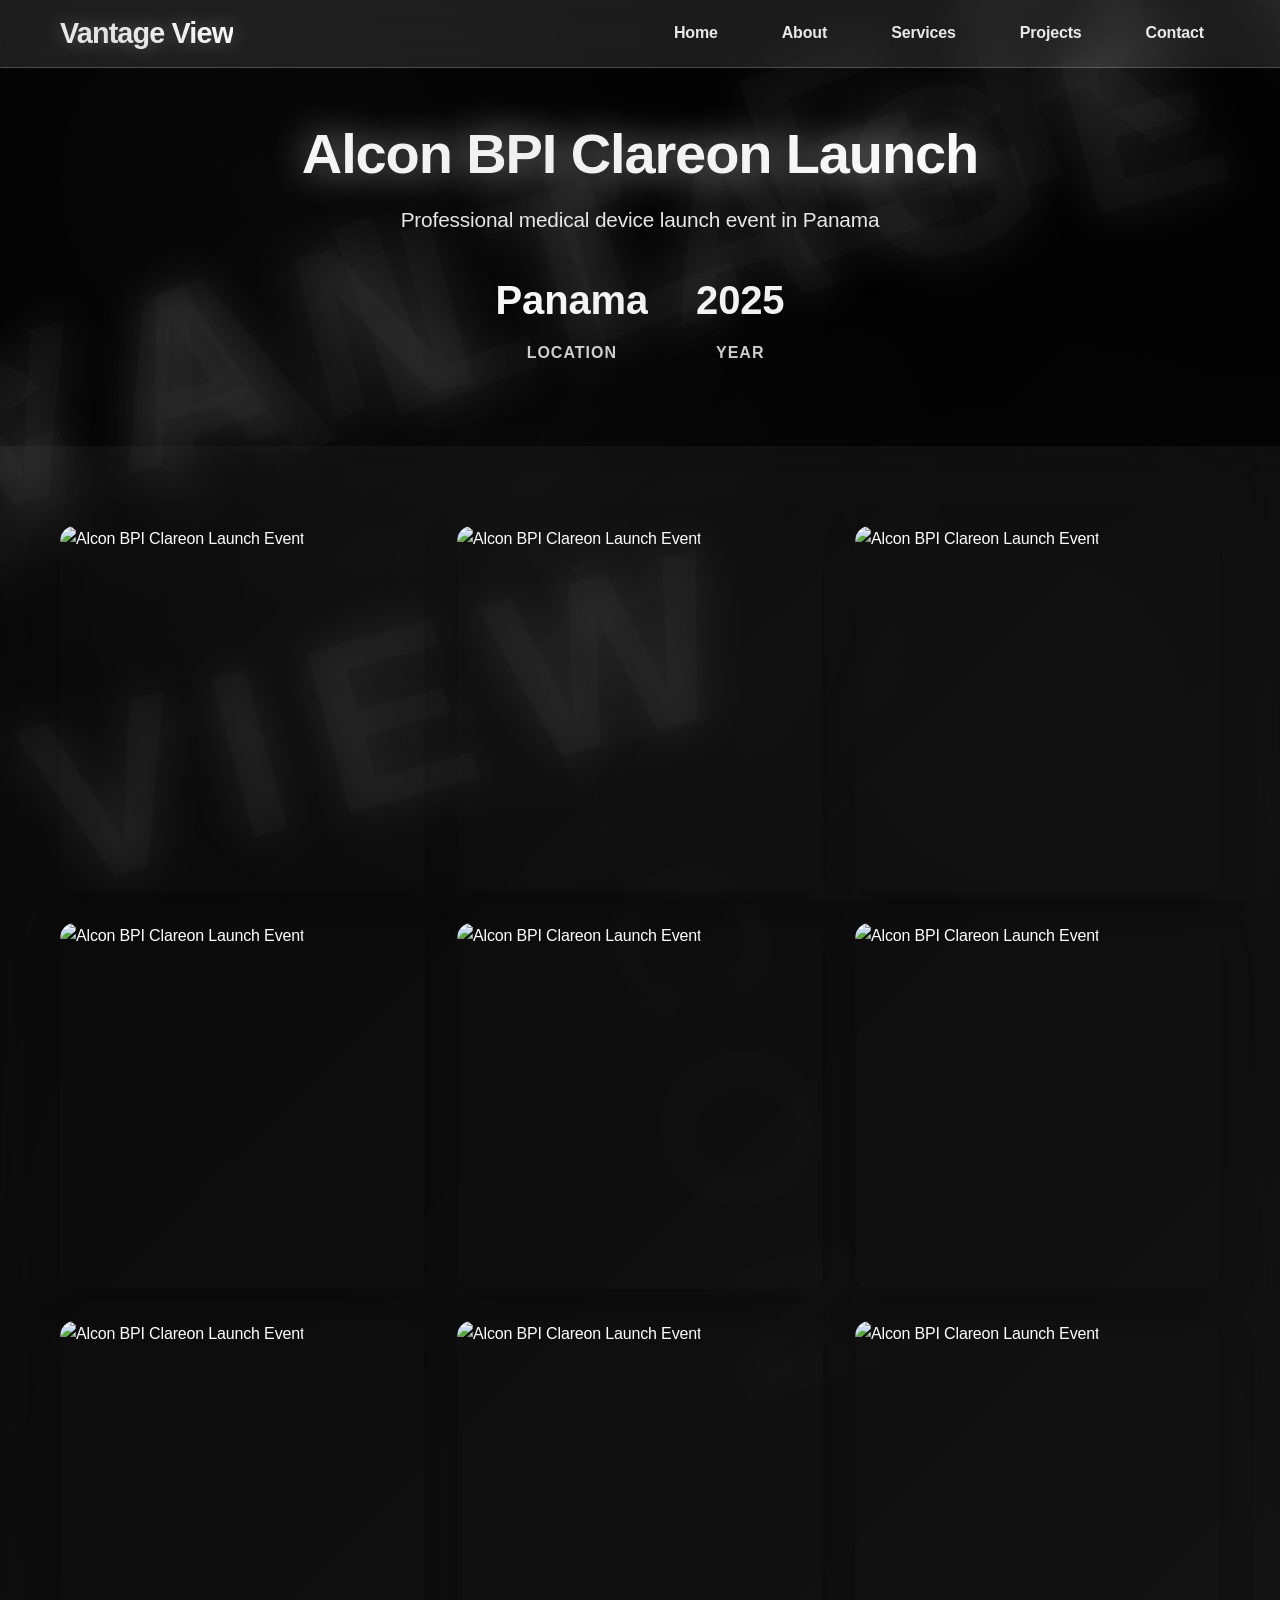
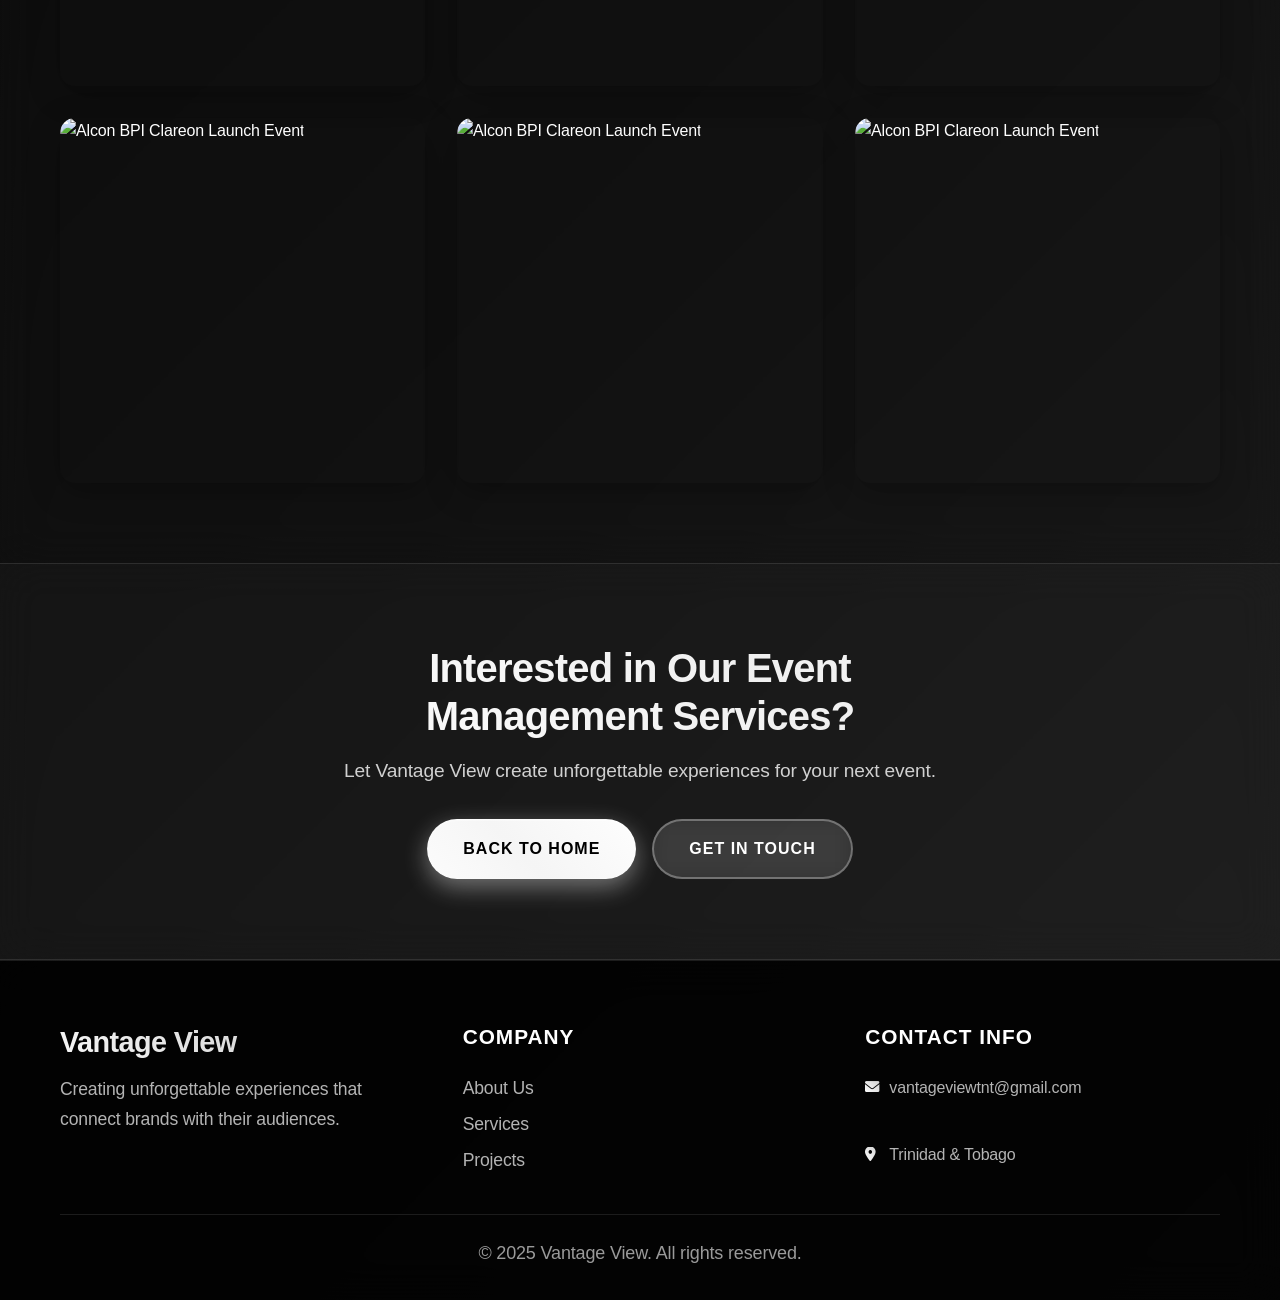
==== alcon-gallery.html @ fa79d5c4 "Add multi-project system with Exhibition Booths gallery and unified Projects section" ====
<!DOCTYPE html>
<html lang="en">
<head>
    <meta charset="UTF-8">
    <meta name="viewport" content="width=device-width, initial-scale=1.0">
    <title>Alcon BPI Clareon Launch Gallery - Vantage View</title>
    
    <!-- SEO Meta Tags -->
    <meta name="description" content="Professional gallery showcasing the Alcon BPI Clareon Launch event in Panama. Event management and marketing excellence by Vantage View.">
    <meta name="keywords" content="Alcon, BPI Clareon, medical device launch, Panama, event management, Vantage View">
    <meta name="author" content="Vantage View">
    
    <!-- Open Graph Meta Tags -->
    <meta property="og:title" content="Alcon BPI Clareon Launch Gallery - Vantage View">
    <meta property="og:description" content="Professional gallery showcasing the Alcon BPI Clareon Launch event in Panama.">
    <meta property="og:image" content="https://globalvantageview.com/ALCON Images/BPI_Clareon_Launch/20250703_182854096.jpg">
    <meta property="og:url" content="https://globalvantageview.com/gallery.html">
    <meta property="og:type" content="website">
    
    <!-- Twitter Card Meta Tags -->
    <meta name="twitter:card" content="summary_large_image">
    <meta name="twitter:title" content="Alcon BPI Clareon Launch Gallery - Vantage View">
    <meta name="twitter:description" content="Professional gallery showcasing the Alcon BPI Clareon Launch event in Panama.">
    <meta name="twitter:image" content="https://globalvantageview.com/ALCON Images/BPI_Clareon_Launch/20250703_182854096.jpg">
    
    <!-- Favicon -->
    <link rel="icon" type="image/jpeg" href="Vantage_View_Logo.jpeg">
    <link rel="apple-touch-icon" href="Vantage_View_Logo.jpeg">
    
    <!-- Stylesheets -->
    <link rel="stylesheet" href="styles.css">
    <link rel="stylesheet" href="https://cdnjs.cloudflare.com/ajax/libs/font-awesome/6.0.0/css/all.min.css">
    
    <!-- Web App Manifest -->
    <link rel="manifest" href="manifest.json">
    
    <!-- Google Analytics -->
    <script async src="https://www.googletagmanager.com/gtag/js?id=G-CWXK8930J5"></script>
    <script>
        window.dataLayer = window.dataLayer || [];
        function gtag(){dataLayer.push(arguments);}
        gtag('js', new Date());
        gtag('config', 'G-CWXK8930J5', {
            page_title: 'Alcon BPI Clareon Launch Gallery - Vantage View',
            page_location: window.location.href,
            send_page_view: true
        });
    </script>
    
    <!-- Calendly Widget -->
    <link href="https://assets.calendly.com/assets/external/widget.css" rel="stylesheet">
    <script src="https://assets.calendly.com/assets/external/widget.js" type="text/javascript" async></script>
    
    <!-- Theme Color -->
    <meta name="theme-color" content="#000000">
</head>
<body>
    <!-- Navigation -->
    <nav class="navbar">
        <div class="nav-container">
            <div class="nav-logo">
                <h2>Vantage View</h2>
            </div>
            <ul class="nav-menu">
                <li><a href="index.html" class="nav-link">Home</a></li>
                <li><a href="index.html#about" class="nav-link">About</a></li>
                <li><a href="index.html#services" class="nav-link">Services</a></li>
                <li><a href="index.html#projects" class="nav-link">Projects</a></li>
                <li><a href="index.html#contact" class="nav-link">Contact</a></li>
            </ul>
            <div class="hamburger">
                <span class="bar"></span>
                <span class="bar"></span>
                <span class="bar"></span>
            </div>
        </div>
    </nav>

    <!-- Gallery Hero -->
    <section class="gallery-hero">
        <div class="container">
            <div class="gallery-hero-content">
                <h1>Alcon BPI Clareon Launch</h1>
                <p>Professional medical device launch event in Panama</p>
                <div class="gallery-stats">
                    <div class="stat-item">
                        <span class="stat-number">Panama</span>
                        <span class="stat-label">Location</span>
                    </div>
                    <div class="stat-item">
                        <span class="stat-number">2025</span>
                        <span class="stat-label">Year</span>
                    </div>
                </div>
            </div>
        </div>
    </section>

    <!-- Full Gallery -->
    <section class="full-gallery">
        <div class="container">
            <div class="gallery-grid">
                <!-- 12 carefully selected images from the Alcon BPI Clareon Launch -->
                <div class="gallery-item" onclick="openModal('ALCON Images/album-d445997216-downloads-pt1/IMGL3171-optimized.jpg')">
                    <img src="ALCON Images/album-d445997216-downloads-pt1/IMGL3171-optimized.jpg" alt="Alcon BPI Clareon Launch Event" loading="lazy">
                    <div class="gallery-overlay">
                        <i class="fas fa-expand"></i>
                    </div>
                </div>
                <div class="gallery-item" onclick="openModal('ALCON Images/album-d445997216-downloads-pt1/IMGL3172-optimized.jpg')">
                    <img src="ALCON Images/album-d445997216-downloads-pt1/IMGL3172-optimized.jpg" alt="Alcon BPI Clareon Launch Event" loading="lazy">
                    <div class="gallery-overlay">
                        <i class="fas fa-expand"></i>
                    </div>
                </div>
                <div class="gallery-item" onclick="openModal('ALCON Images/album-d445997216-downloads-pt1/IMGL3173-optimized.jpg')">
                    <img src="ALCON Images/album-d445997216-downloads-pt1/IMGL3173-optimized.jpg" alt="Alcon BPI Clareon Launch Event" loading="lazy">
                    <div class="gallery-overlay">
                        <i class="fas fa-expand"></i>
                    </div>
                </div>
                <div class="gallery-item" onclick="openModal('ALCON Images/album-d445997216-downloads-pt1/IMGL3174-optimized.jpg')">
                    <img src="ALCON Images/album-d445997216-downloads-pt1/IMGL3174-optimized.jpg" alt="Alcon BPI Clareon Launch Event" loading="lazy">
                    <div class="gallery-overlay">
                        <i class="fas fa-expand"></i>
                    </div>
                </div>
                <div class="gallery-item" onclick="openModal('ALCON Images/album-d445997216-downloads-pt1/IMGL3175-optimized.jpg')">
                    <img src="ALCON Images/album-d445997216-downloads-pt1/IMGL3175-optimized.jpg" alt="Alcon BPI Clareon Launch Event" loading="lazy">
                    <div class="gallery-overlay">
                        <i class="fas fa-expand"></i>
                    </div>
                </div>
                <div class="gallery-item" onclick="openModal('ALCON Images/album-d445997216-downloads-pt1/IMGL3176-optimized.jpg')">
                    <img src="ALCON Images/album-d445997216-downloads-pt1/IMGL3176-optimized.jpg" alt="Alcon BPI Clareon Launch Event" loading="lazy">
                    <div class="gallery-overlay">
                        <i class="fas fa-expand"></i>
                    </div>
                </div>
                <div class="gallery-item" onclick="openModal('ALCON Images/album-d445997216-downloads-pt1/IMGL3177-optimized.jpg')">
                    <img src="ALCON Images/album-d445997216-downloads-pt1/IMGL3177-optimized.jpg" alt="Alcon BPI Clareon Launch Event" loading="lazy">
                    <div class="gallery-overlay">
                        <i class="fas fa-expand"></i>
                    </div>
                </div>
                <div class="gallery-item" onclick="openModal('ALCON Images/album-d445997216-downloads-pt1/IMGL3178-optimized.jpg')">
                    <img src="ALCON Images/album-d445997216-downloads-pt1/IMGL3178-optimized.jpg" alt="Alcon BPI Clareon Launch Event" loading="lazy">
                    <div class="gallery-overlay">
                        <i class="fas fa-expand"></i>
                    </div>
                </div>
                <div class="gallery-item" onclick="openModal('ALCON Images/album-d445997216-downloads-pt1/IMGL3179-optimized.jpg')">
                    <img src="ALCON Images/album-d445997216-downloads-pt1/IMGL3179-optimized.jpg" alt="Alcon BPI Clareon Launch Event" loading="lazy">
                    <div class="gallery-overlay">
                        <i class="fas fa-expand"></i>
                    </div>
                </div>
                <div class="gallery-item" onclick="openModal('ALCON Images/album-d445997216-downloads-pt1/IMGL3182-optimized.jpg')">
                    <img src="ALCON Images/album-d445997216-downloads-pt1/IMGL3182-optimized.jpg" alt="Alcon BPI Clareon Launch Event" loading="lazy">
                    <div class="gallery-overlay">
                        <i class="fas fa-expand"></i>
                    </div>
                </div>
                <div class="gallery-item" onclick="openModal('ALCON Images/album-d445997216-downloads-pt1/IMGL3183-optimized.jpg')">
                    <img src="ALCON Images/album-d445997216-downloads-pt1/IMGL3183-optimized.jpg" alt="Alcon BPI Clareon Launch Event" loading="lazy">
                    <div class="gallery-overlay">
                        <i class="fas fa-expand"></i>
                    </div>
                </div>
                <div class="gallery-item" onclick="openModal('ALCON Images/album-d445997216-downloads-pt1/IMGL3184-optimized.jpg')">
                    <img src="ALCON Images/album-d445997216-downloads-pt1/IMGL3184-optimized.jpg" alt="Alcon BPI Clareon Launch Event" loading="lazy">
                    <div class="gallery-overlay">
                        <i class="fas fa-expand"></i>
                    </div>
                </div>
            </div>
        </div>
    </section>

    <!-- Back to Project -->
    <section class="gallery-cta-section">
        <div class="container">
            <div class="cta-content">
                <h3>Interested in Our Event Management Services?</h3>
                <p>Let Vantage View create unforgettable experiences for your next event.</p>
                <div class="cta-buttons">
                    <a href="index.html" class="btn btn-primary">Back to Home</a>
                    <a href="index.html#contact" class="btn btn-secondary">Get In Touch</a>
                </div>
            </div>
        </div>
    </section>

    <!-- Footer -->
    <footer class="footer">
        <div class="container">
            <div class="footer-content">
                <div class="footer-section">
                    <h3>Vantage View</h3>
                    <p>Creating unforgettable experiences that connect brands with their audiences.</p>
                </div>
                <div class="footer-section">
                    <h4>Company</h4>
                    <ul>
                        <li><a href="index.html#about">About Us</a></li>
                        <li><a href="index.html#services">Services</a></li>
                        <li><a href="index.html#projects">Projects</a></li>
                    </ul>
                </div>
                <div class="footer-section">
                    <h4>Contact Info</h4>
                    <div class="contact-info">
                        <p><i class="fas fa-envelope"></i> vantageviewtnt@gmail.com</p>
                        <p><i class="fas fa-map-marker-alt"></i> Trinidad & Tobago</p>
                    </div>
                </div>
            </div>
            <div class="footer-bottom">
                <p>&copy; 2025 Vantage View. All rights reserved.</p>
            </div>
        </div>
    </footer>

    <!-- Image Modal -->
    <div id="imageModal" class="modal">
        <span class="close" onclick="closeModal()">&times;</span>
        <img class="modal-content" id="modalImage">
        <div class="modal-nav">
            <button class="nav-btn prev" onclick="changeImage(-1)">&#10094;</button>
            <button class="nav-btn next" onclick="changeImage(1)">&#10095;</button>
        </div>
    </div>

    <!-- Scripts -->
    <script src="script.js"></script>
</body>
</html>
---- styles.css ----
/* Critical CSS - Above the fold styles */
* {
    margin: 0;
    padding: 0;
    box-sizing: border-box;
}

html {
    scroll-behavior: smooth;
    font-size: 16px;
}

body {
    font-family: 'Inter', -apple-system, BlinkMacSystemFont, 'Segoe UI', Roboto, sans-serif;
    line-height: 1.6;
    color: #ffffff;
    overflow-x: hidden;
    background: linear-gradient(135deg, #000000 0%, #0a0a0a 15%, #1a1a1a 30%, #0f0f0f 45%, #000000 60%, #0a0a0a 75%, #000000 90%, #1a1a1a 100%);
    background-size: 400% 400%;
    animation: gradientShift 25s ease infinite;
    position: relative;
    font-display: swap;
    font-weight: 400;
    letter-spacing: -0.01em;
}

/* Modern Typography System */
h1, h2, h3, h4, h5, h6 {
    font-family: 'Space Grotesk', 'Outfit', sans-serif;
    font-weight: 600;
    line-height: 1.2;
    letter-spacing: -0.02em;
    margin: 0;
}

h1 {
    font-size: clamp(2.5rem, 5vw, 4rem);
    font-weight: 700;
    font-family: 'Outfit', 'Space Grotesk', sans-serif;
}

h2 {
    font-size: clamp(2rem, 4vw, 3rem);
    font-weight: 600;
    font-family: 'Space Grotesk', 'Outfit', sans-serif;
}

h3 {
    font-size: clamp(1.5rem, 3vw, 2rem);
    font-weight: 600;
    font-family: 'Space Grotesk', 'Outfit', sans-serif;
}

h4 {
    font-size: clamp(1.25rem, 2.5vw, 1.5rem);
    font-weight: 500;
    font-family: 'Space Grotesk', 'Outfit', sans-serif;
}

p {
    font-size: clamp(1rem, 2vw, 1.125rem);
    line-height: 1.6;
    margin: 0;
    font-family: 'Inter', sans-serif;
}

body::before {
    content: '';
    position: fixed;
    top: 0;
    left: 0;
    width: 100%;
    height: 100%;
    background: 
        radial-gradient(circle at 20% 20%, rgba(255, 255, 255, 0.03) 0%, transparent 50%),
        radial-gradient(circle at 80% 80%, rgba(255, 255, 255, 0.02) 0%, transparent 50%),
        radial-gradient(circle at 40% 60%, rgba(255, 255, 255, 0.025) 0%, transparent 50%);
    pointer-events: none;
    z-index: 1;
}

body::after {
    content: 'VANTAGE VIEW';
    position: fixed;
    top: 50%;
    left: 50%;
    transform: translate(-50%, -50%) rotate(-15deg);
    font-size: 15rem;
    font-weight: 900;
    color: rgba(255, 255, 255, 0.02);
    letter-spacing: 2rem;
    z-index: 0;
    pointer-events: none;
    text-shadow: 0 0 50px rgba(255, 255, 255, 0.1);
    animation: float 20s ease-in-out infinite;
}

@keyframes gradientShift {
    0% { background-position: 0% 50%; }
    50% { background-position: 100% 50%; }
    100% { background-position: 0% 50%; }
}

.container {
    max-width: 1200px;
    margin: 0 auto;
    padding: 0 20px;
}

/* Navigation */
.navbar {
    position: fixed;
    top: 0;
    width: 100%;
    background: rgba(255, 255, 255, 0.1);
    backdrop-filter: blur(20px);
    border-bottom: 1px solid rgba(255, 255, 255, 0.2);
    z-index: 1000;
    padding: 1rem 0;
    transition: all 0.3s ease;
}

.nav-container {
    max-width: 1200px;
    margin: 0 auto;
    padding: 0 20px;
    display: flex;
    justify-content: space-between;
    align-items: center;
}

.nav-logo h2 {
    background: linear-gradient(45deg, #ffffff, #e0e0e0, #ffffff, #c0c0c0, #ffffff, #a0a0a0);
    background-size: 400% 400%;
    -webkit-background-clip: text;
    -webkit-text-fill-color: transparent;
    background-clip: text;
    font-weight: 800;
    font-size: 1.8rem;
    animation: gradientShift 4s ease infinite;
    text-shadow: 0 0 20px rgba(255, 255, 255, 0.3);
    font-family: 'Outfit', 'Space Grotesk', sans-serif;
    letter-spacing: -0.03em;
}

.nav-menu {
    display: flex;
    list-style: none;
    gap: 2rem;
}

.nav-link {
    text-decoration: none;
    color: rgba(255, 255, 255, 0.9);
    font-weight: 600;
    transition: all 0.3s ease;
    position: relative;
    padding: 0.5rem 1rem;
    border-radius: 25px;
}

.nav-link:hover {
    color: white;
    background: rgba(255, 255, 255, 0.1);
    backdrop-filter: blur(10px);
}

.nav-link::after {
    display: none;
}

.hamburger {
    display: none;
    flex-direction: column;
    cursor: pointer;
}

.bar {
    width: 25px;
    height: 3px;
    background-color: white;
    margin: 3px 0;
    transition: 0.3s;
    border-radius: 2px;
}

/* Hero Section */
.hero {
    background: transparent;
    color: white;
    padding: 120px 0 80px;
    min-height: 100vh;
    display: flex;
    align-items: center;
    position: relative;
    overflow: hidden;
}

.hero::before {
    content: 'EVENTS';
    position: absolute;
    top: 20%;
    right: 10%;
    font-size: 8rem;
    font-weight: 900;
    color: rgba(255, 255, 255, 0.015);
    letter-spacing: 1rem;
    transform: rotate(90deg);
    z-index: 0;
    pointer-events: none;
    text-shadow: 0 0 30px rgba(255, 255, 255, 0.05);
    animation: float 15s ease-in-out infinite;
}

.hero::after {
    content: 'MANAGEMENT';
    position: absolute;
    bottom: 20%;
    left: 5%;
    font-size: 6rem;
    font-weight: 900;
    color: rgba(255, 255, 255, 0.012);
    letter-spacing: 0.8rem;
    transform: rotate(-15deg);
    z-index: 0;
    pointer-events: none;
    text-shadow: 0 0 25px rgba(255, 255, 255, 0.04);
    animation: float 18s ease-in-out infinite reverse;
}

.hero-container {
    position: relative;
    z-index: 2;
    max-width: 1200px;
    margin: 0 auto;
    padding: 0 20px;
    display: grid;
    grid-template-columns: 1fr 1fr;
    gap: 4rem;
    align-items: center;
}

.hero-title {
    font-size: 4rem;
    font-weight: 900;
    margin-bottom: 1.5rem;
    line-height: 1.1;
    background: linear-gradient(45deg, #ffffff, #f0f0f0, #ffffff, #e0e0e0, #ffffff, #d0d0d0, #ffffff, #c0c0c0);
    background-size: 400% 400%;
    -webkit-background-clip: text;
    -webkit-text-fill-color: transparent;
    background-clip: text;
    animation: gradientShift 5s ease infinite;
    text-shadow: 0 0 40px rgba(255, 255, 255, 0.4);
    font-family: 'Outfit', 'Space Grotesk', sans-serif;
    letter-spacing: -0.04em;
    filter: drop-shadow(0 0 20px rgba(255, 255, 255, 0.2));
}

.hero-subtitle {
    font-size: 1.3rem;
    margin-bottom: 2rem;
    opacity: 0.95;
    line-height: 1.6;
    font-weight: 400;
    text-shadow: 0 2px 10px rgba(0, 0, 0, 0.3);
}

.hero-buttons {
    display: flex;
    gap: 1rem;
}

.btn {
    padding: 15px 35px;
    border: none;
    border-radius: 50px;
    font-weight: 700;
    text-decoration: none;
    transition: all 0.4s ease;
    cursor: pointer;
    display: inline-block;
    text-align: center;
    font-size: 1rem;
    font-family: 'Space Grotesk', 'Outfit', sans-serif;
    letter-spacing: -0.01em;
    position: relative;
    overflow: hidden;
    text-transform: uppercase;
    letter-spacing: 1px;
}

.btn-primary {
    background: linear-gradient(45deg, #ffffff, #f5f5f5, #ffffff, #e8e8e8);
    background-size: 200% 200%;
    color: #000000;
    box-shadow: 0 8px 25px rgba(255, 255, 255, 0.4), inset 0 1px 0 rgba(255, 255, 255, 0.3);
    animation: gradientShift 3s ease infinite;
    border: 1px solid rgba(255, 255, 255, 0.2);
}

.btn-primary:hover {
    transform: translateY(-3px) scale(1.05);
    box-shadow: 0 15px 35px rgba(255, 255, 255, 0.5), inset 0 1px 0 rgba(255, 255, 255, 0.4);
    background: linear-gradient(45deg, #ffffff, #f8f8f8, #ffffff, #f0f0f0);
}

.btn-secondary {
    background: rgba(255, 255, 255, 0.1);
    color: white;
    border: 2px solid rgba(255, 255, 255, 0.3);
    backdrop-filter: blur(10px);
}

.btn-secondary:hover {
    background: rgba(255, 255, 255, 0.2);
    border-color: rgba(255, 255, 255, 0.5);
    transform: translateY(-3px) scale(1.05);
}

.hero-image {
    display: flex;
    justify-content: center;
    align-items: center;
}

.hero-graphic {
    width: 350px;
    height: 350px;
    background: linear-gradient(135deg, rgba(255, 255, 255, 0.15), rgba(255, 255, 255, 0.05), rgba(255, 255, 255, 0.1));
    border-radius: 50%;
    display: flex;
    align-items: center;
    justify-content: center;
    backdrop-filter: blur(25px);
    border: 3px solid rgba(255, 255, 255, 0.3);
    box-shadow: 0 25px 50px rgba(0, 0, 0, 0.4), inset 0 1px 0 rgba(255, 255, 255, 0.2);
    animation: float 6s ease-in-out infinite;
    position: relative;
    cursor: pointer;
    transition: all 0.3s ease;
}

.hero-graphic::before {
    content: '';
    position: absolute;
    top: -2px;
    left: -2px;
    right: -2px;
    bottom: -2px;
    background: linear-gradient(45deg, rgba(255, 255, 255, 0.3), rgba(255, 255, 255, 0.1), rgba(255, 255, 255, 0.2));
    border-radius: 50%;
    z-index: -1;
    animation: gradientShift 4s ease infinite;
}

@keyframes float {
    0%, 100% { transform: translateY(0px) rotate(0deg); }
    50% { transform: translateY(-20px) rotate(5deg); }
}

.hero-graphic i {
    font-size: 7rem;
    opacity: 0.9;
    background: linear-gradient(45deg, #ffffff, #f0f0f0, #ffffff, #e0e0e0, #ffffff, #d0d0d0);
    background-size: 400% 400%;
    -webkit-background-clip: text;
    -webkit-text-fill-color: transparent;
    background-clip: text;
    animation: gradientShift 4s ease infinite;
    filter: drop-shadow(0 0 15px rgba(255, 255, 255, 0.3));
}

.hero-graphic:hover {
    transform: translateY(-10px) scale(1.05);
    box-shadow: 0 35px 70px rgba(0, 0, 0, 0.5), inset 0 1px 0 rgba(255, 255, 255, 0.3);
}

.calendar-overlay {
    position: absolute;
    bottom: 20px;
    left: 50%;
    transform: translateX(-50%);
    background: rgba(0, 0, 0, 0.8);
    backdrop-filter: blur(10px);
    padding: 8px 16px;
    border-radius: 20px;
    opacity: 0;
    transition: all 0.3s ease;
    pointer-events: none;
}

.calendar-overlay span {
    font-size: 0.9rem;
    font-weight: 600;
    color: white;
    font-family: 'Space Grotesk', 'Outfit', sans-serif;
}

.hero-graphic:hover .calendar-overlay {
    opacity: 1;
    transform: translateX(-50%) translateY(-5px);
}

/* Section Headers */
.section-header {
    text-align: center;
    margin-bottom: 4rem;
    position: relative;
}

.section-header h2 {
    font-size: 3rem;
    font-weight: 900;
    background: linear-gradient(45deg, #ffffff, #f0f0f0, #ffffff, #e0e0e0, #ffffff, #d0d0d0, #ffffff, #c0c0c0);
    background-size: 400% 400%;
    -webkit-background-clip: text;
    -webkit-text-fill-color: transparent;
    background-clip: text;
    animation: gradientShift 5s ease infinite;
    margin-bottom: 1rem;
    text-shadow: 0 0 30px rgba(255, 255, 255, 0.4);
    filter: drop-shadow(0 0 15px rgba(255, 255, 255, 0.2));
    font-family: 'Space Grotesk', 'Outfit', sans-serif;
    letter-spacing: -0.03em;
}

.section-header p {
    font-size: 1.2rem;
    color: rgba(255, 255, 255, 0.8);
    max-width: 600px;
    margin: 0 auto;
    font-weight: 400;
}

/* About Section */
.about {
    padding: 80px 0;
    background: rgba(255, 255, 255, 0.05);
    backdrop-filter: blur(20px);
    border-top: 1px solid rgba(255, 255, 255, 0.1);
    border-bottom: 1px solid rgba(255, 255, 255, 0.1);
    position: relative;
    overflow: hidden;
}

.about::before {
    content: 'ABOUT';
    position: absolute;
    top: 50%;
    right: 5%;
    font-size: 12rem;
    font-weight: 900;
    color: rgba(255, 255, 255, 0.008);
    letter-spacing: 1.5rem;
    transform: translateY(-50%) rotate(90deg);
    z-index: 0;
    pointer-events: none;
    text-shadow: 0 0 40px rgba(255, 255, 255, 0.03);
    animation: float 22s ease-in-out infinite;
}

.about-content {
    display: grid;
    grid-template-columns: 2fr 1fr;
    gap: 4rem;
    align-items: center;
}

.about-text p {
    font-size: 1.2rem;
    color: rgba(255, 255, 255, 0.9);
    margin-bottom: 1.5rem;
    line-height: 1.8;
    font-weight: 400;
}

.about-stats {
    display: flex;
    flex-direction: column;
    gap: 2rem;
}

.stat {
    text-align: center;
    padding: 2.5rem;
    background: linear-gradient(135deg, rgba(255, 255, 255, 0.12), rgba(255, 255, 255, 0.08), rgba(255, 255, 255, 0.1));
    border-radius: 20px;
    box-shadow: 0 12px 40px rgba(0, 0, 0, 0.3), inset 0 1px 0 rgba(255, 255, 255, 0.2);
    backdrop-filter: blur(25px);
    border: 2px solid rgba(255, 255, 255, 0.25);
    transition: all 0.3s ease;
    position: relative;
    overflow: hidden;
}

.stat::before {
    content: '';
    position: absolute;
    top: 0;
    left: 0;
    right: 0;
    bottom: 0;
    background: linear-gradient(45deg, rgba(255, 255, 255, 0.1), rgba(255, 255, 255, 0.05), rgba(255, 255, 255, 0.08));
    opacity: 0;
    transition: opacity 0.3s ease;
    animation: gradientShift 6s ease infinite;
}

.stat:hover::before {
    opacity: 1;
}

.stat:hover {
    transform: translateY(-5px) scale(1.02);
    box-shadow: 0 15px 40px rgba(0, 0, 0, 0.2);
}

.stat h3 {
    font-size: 3rem;
    font-weight: 900;
    background: linear-gradient(45deg, #ffffff, #f0f0f0, #ffffff, #e0e0e0, #ffffff, #d0d0d0);
    background-size: 400% 400%;
    -webkit-background-clip: text;
    -webkit-text-fill-color: transparent;
    background-clip: text;
    animation: gradientShift 4s ease infinite;
    margin-bottom: 0.5rem;
    filter: drop-shadow(0 0 10px rgba(255, 255, 255, 0.3));
    position: relative;
    z-index: 2;
}

.stat p {
    color: rgba(255, 255, 255, 0.9);
    font-weight: 600;
    font-size: 1.1rem;
    position: relative;
    z-index: 2;
}

/* Services Section */
.services {
    padding: 80px 0;
    background: rgba(255, 255, 255, 0.03);
    backdrop-filter: blur(20px);
    position: relative;
    overflow: hidden;
}

.services::before {
    content: 'SERVICES';
    position: absolute;
    top: 30%;
    left: 3%;
    font-size: 10rem;
    font-weight: 900;
    color: rgba(255, 255, 255, 0.01);
    letter-spacing: 1.2rem;
    transform: rotate(-12deg);
    z-index: 0;
    pointer-events: none;
    text-shadow: 0 0 35px rgba(255, 255, 255, 0.02);
    animation: float 25s ease-in-out infinite reverse;
}

.services-grid {
    display: grid;
    grid-template-columns: repeat(auto-fit, minmax(350px, 1fr));
    gap: 2rem;
}

.service-card {
    background: linear-gradient(135deg, rgba(255, 255, 255, 0.12), rgba(255, 255, 255, 0.08), rgba(255, 255, 255, 0.1));
    padding: 3rem;
    border-radius: 25px;
    box-shadow: 0 12px 40px rgba(0, 0, 0, 0.3), inset 0 1px 0 rgba(255, 255, 255, 0.2);
    transition: all 0.4s ease;
    border: 2px solid rgba(255, 255, 255, 0.25);
    backdrop-filter: blur(25px);
    position: relative;
    overflow: hidden;
}

.service-card::before {
    content: '';
    position: absolute;
    top: 0;
    left: 0;
    right: 0;
    bottom: 0;
    background: linear-gradient(45deg, rgba(255, 255, 255, 0.15), rgba(255, 255, 255, 0.08), rgba(255, 255, 255, 0.12));
    opacity: 0;
    transition: opacity 0.3s ease;
    animation: gradientShift 5s ease infinite;
}

.service-card:hover::before {
    opacity: 1;
}

.service-card:hover {
    transform: translateY(-10px) scale(1.02);
    box-shadow: 0 25px 50px rgba(0, 0, 0, 0.2);
    border-color: rgba(255, 255, 255, 0.3);
}

.service-icon {
    width: 80px;
    height: 80px;
    background: linear-gradient(45deg, #ffffff, #f5f5f5, #ffffff, #e8e8e8, #ffffff, #d8d8d8);
    background-size: 300% 300%;
    border-radius: 20px;
    display: flex;
    align-items: center;
    justify-content: center;
    margin-bottom: 2rem;
    animation: gradientShift 4s ease infinite;
    box-shadow: 0 8px 25px rgba(255, 255, 255, 0.4), inset 0 1px 0 rgba(255, 255, 255, 0.3);
    border: 2px solid rgba(255, 255, 255, 0.3);
}

.service-icon i {
    font-size: 2rem;
    color: #000000;
}

.service-card h3 {
    font-size: 1.5rem;
    font-weight: 700;
    color: white;
    margin-bottom: 1rem;
    position: relative;
    z-index: 2;
}

.service-card p {
    color: rgba(255, 255, 255, 0.8);
    line-height: 1.7;
    font-size: 1.1rem;
    position: relative;
    z-index: 2;
}

/* Leadership Section */
.leadership {
    padding: 80px 0;
    background: rgba(255, 255, 255, 0.05);
    backdrop-filter: blur(20px);
    border-top: 1px solid rgba(255, 255, 255, 0.1);
    border-bottom: 1px solid rgba(255, 255, 255, 0.1);
}

.leadership-content {
    max-width: 800px;
    margin: 0 auto;
}

.leader-card {
    background: rgba(255, 255, 255, 0.1);
    padding: 4rem;
    border-radius: 30px;
    box-shadow: 0 15px 40px rgba(0, 0, 0, 0.2);
    display: grid;
    grid-template-columns: 250px 1fr;
    gap: 3rem;
    align-items: center;
    backdrop-filter: blur(20px);
    border: 1px solid rgba(255, 255, 255, 0.2);
    transition: all 0.3s ease;
}

.leader-card:hover {
    transform: translateY(-5px) scale(1.01);
    box-shadow: 0 25px 60px rgba(0, 0, 0, 0.3);
}

.leader-image {
    width: 200px;
    height: 200px;
    background: linear-gradient(45deg, #ffffff, #cccccc, #ffffff);
    background-size: 300% 300%;
    border-radius: 50%;
    display: flex;
    align-items: center;
    justify-content: center;
    margin: 0 auto;
    animation: gradientShift 4s ease infinite;
    box-shadow: 0 15px 35px rgba(255, 255, 255, 0.3);
    border: 4px solid rgba(255, 255, 255, 0.3);
    overflow: hidden;
}

.founder-photo {
    width: 100%;
    height: 100%;
    object-fit: cover;
    border-radius: 50%;
}

.leader-info h3 {
    font-size: 2.2rem;
    font-weight: 900;
    background: linear-gradient(45deg, #ffffff, #cccccc, #ffffff);
    background-size: 300% 300%;
    -webkit-background-clip: text;
    -webkit-text-fill-color: transparent;
    background-clip: text;
    animation: gradientShift 3s ease infinite;
    margin-bottom: 0.5rem;
}

.leader-title {
    font-size: 1.3rem;
    color: rgba(255, 255, 255, 0.8);
    font-weight: 700;
    margin-bottom: 1.5rem;
    text-transform: uppercase;
    letter-spacing: 2px;
}

.leader-description {
    color: rgba(255, 255, 255, 0.9);
    line-height: 1.8;
    font-size: 1.1rem;
    font-weight: 400;
}

/* Projects Section */
.projects-section {
    padding: 80px 0;
    background: rgba(255, 255, 255, 0.05);
    backdrop-filter: blur(20px);
    border-top: 1px solid rgba(255, 255, 255, 0.1);
    border-bottom: 1px solid rgba(255, 255, 255, 0.1);
}

.projects-grid {
    display: grid;
    grid-template-columns: repeat(auto-fit, minmax(500px, 1fr));
    gap: 3rem;
    margin-top: 3rem;
}

.project-card {
    background: rgba(255, 255, 255, 0.05);
    border-radius: 20px;
    overflow: hidden;
    backdrop-filter: blur(20px);
    border: 1px solid rgba(255, 255, 255, 0.1);
    transition: all 0.3s ease;
}

.project-card:hover {
    transform: translateY(-10px);
    box-shadow: 0 25px 50px rgba(0, 0, 0, 0.3);
    border-color: rgba(255, 255, 255, 0.3);
}

.project-image {
    position: relative;
    overflow: hidden;
}

.project-image .gallery-preview {
    display: grid;
    grid-template-columns: repeat(3, 1fr);
    gap: 0.5rem;
}

.project-overlay {
    position: absolute;
    top: 0;
    left: 0;
    right: 0;
    bottom: 0;
    background: rgba(0, 0, 0, 0.7);
    backdrop-filter: blur(10px);
    display: flex;
    align-items: center;
    justify-content: center;
    opacity: 0;
    transition: all 0.3s ease;
}

.project-card:hover .project-overlay {
    opacity: 1;
}

.project-info {
    padding: 2rem;
}

.project-info h3 {
    font-size: 1.8rem;
    font-weight: 800;
    background: linear-gradient(45deg, #ffffff, #cccccc, #ffffff);
    background-size: 300% 300%;
    -webkit-background-clip: text;
    -webkit-text-fill-color: transparent;
    background-clip: text;
    animation: gradientShift 3s ease infinite;
    margin-bottom: 0.5rem;
}

.project-subtitle {
    color: rgba(255, 255, 255, 0.7);
    font-size: 1rem;
    font-weight: 600;
    margin-bottom: 1rem;
}

.project-description {
    color: rgba(255, 255, 255, 0.9);
    font-size: 1rem;
    line-height: 1.6;
    margin-bottom: 1.5rem;
}

.project-details {
    display: flex;
    flex-wrap: wrap;
    gap: 1rem;
}

/* Alcon Showcase Section - Keep for backward compatibility */
.alcon-showcase {
    padding: 80px 0;
    background: rgba(255, 255, 255, 0.05);
    backdrop-filter: blur(20px);
    border-top: 1px solid rgba(255, 255, 255, 0.1);
    border-bottom: 1px solid rgba(255, 255, 255, 0.1);
}

.alcon-content {
    display: grid;
    grid-template-columns: 1fr 1fr;
    gap: 4rem;
    align-items: center;
}

.alcon-description h3 {
    font-size: 2rem;
    font-weight: 900;
    background: linear-gradient(45deg, #ffffff, #cccccc, #ffffff);
    background-size: 300% 300%;
    -webkit-background-clip: text;
    -webkit-text-fill-color: transparent;
    background-clip: text;
    animation: gradientShift 3s ease infinite;
    margin-bottom: 1.5rem;
}

.alcon-description p {
    color: rgba(255, 255, 255, 0.9);
    font-size: 1.1rem;
    line-height: 1.7;
    margin-bottom: 2rem;
}

.project-details {
    display: flex;
    flex-direction: column;
    gap: 1rem;
}

.detail-item {
    display: flex;
    align-items: center;
    gap: 1rem;
    padding: 1rem;
    background: rgba(255, 255, 255, 0.1);
    border-radius: 15px;
    backdrop-filter: blur(10px);
    border: 1px solid rgba(255, 255, 255, 0.2);
}

.detail-item i {
    font-size: 1.2rem;
    background: linear-gradient(45deg, #ffffff, #cccccc);
    background-size: 300% 300%;
    -webkit-background-clip: text;
    -webkit-text-fill-color: transparent;
    background-clip: text;
    animation: gradientShift 3s ease infinite;
    width: 30px;
    text-align: center;
}

.detail-item span {
    color: rgba(255, 255, 255, 0.8);
    font-weight: 600;
}

.gallery-preview {
    display: grid;
    grid-template-columns: repeat(3, 1fr);
    gap: 1rem;
    margin-bottom: 2rem;
}

.gallery-cta {
    text-align: center;
}

.gallery-btn {
    display: inline-flex;
    align-items: center;
    gap: 0.5rem;
    margin-bottom: 1rem;
}

.gallery-btn i {
    font-size: 1.2rem;
}

.gallery-count {
    color: rgba(255, 255, 255, 0.7);
    font-size: 1rem;
    font-weight: 500;
    margin: 0;
}

.gallery-item {
    position: relative;
    border-radius: 15px;
    overflow: hidden;
    box-shadow: 0 8px 32px rgba(0, 0, 0, 0.3);
    transition: all 0.3s ease;
    cursor: pointer;
    aspect-ratio: 1;
}

.gallery-item:hover {
    transform: translateY(-5px) scale(1.02);
    box-shadow: 0 15px 40px rgba(0, 0, 0, 0.4);
}

.gallery-item img {
    width: 100%;
    height: 100%;
    object-fit: cover;
    object-position: center;
    transition: transform 0.3s ease;
    border-radius: 15px;
    will-change: transform;
    image-rendering: -webkit-optimize-contrast;
    image-rendering: crisp-edges;
}

.gallery-item:hover img {
    transform: scale(1.1);
}

.gallery-overlay {
    position: absolute;
    top: 0;
    left: 0;
    right: 0;
    bottom: 0;
    background: rgba(0, 0, 0, 0.7);
    display: flex;
    align-items: center;
    justify-content: center;
    opacity: 0;
    transition: opacity 0.3s ease;
}

.gallery-item:hover .gallery-overlay {
    opacity: 1;
}

.gallery-overlay i {
    font-size: 2rem;
    color: white;
    background: linear-gradient(45deg, #ffffff, #f0f0f0);
    background-size: 200% 200%;
    -webkit-background-clip: text;
    -webkit-text-fill-color: transparent;
    background-clip: text;
    animation: gradientShift 2s ease infinite;
}

/* Clients Section */
.clients {
    padding: 80px 0;
    background: rgba(255, 255, 255, 0.03);
    backdrop-filter: blur(20px);
}

.clients-grid {
    display: grid;
    grid-template-columns: repeat(auto-fit, minmax(250px, 1fr));
    gap: 1.5rem;
}

.client-item {
    background: rgba(255, 255, 255, 0.1);
    padding: 2.5rem;
    border-radius: 20px;
    text-align: center;
    box-shadow: 0 8px 32px rgba(0, 0, 0, 0.1);
    border: 1px solid rgba(255, 255, 255, 0.2);
    transition: all 0.4s ease;
    backdrop-filter: blur(20px);
    position: relative;
    overflow: hidden;
}

.client-item::before {
    content: '';
    position: absolute;
    top: 0;
    left: 0;
    right: 0;
    bottom: 0;
    background: linear-gradient(45deg, rgba(255, 255, 255, 0.1), rgba(204, 204, 204, 0.1));
    opacity: 0;
    transition: opacity 0.3s ease;
}

.client-item:hover::before {
    opacity: 1;
}

.client-item:hover {
    transform: translateY(-8px) scale(1.05);
    box-shadow: 0 20px 40px rgba(0, 0, 0, 0.2);
    border-color: rgba(255, 255, 255, 0.4);
}

.client-item h4 {
    font-size: 1.3rem;
    font-weight: 700;
    color: white;
    position: relative;
    z-index: 2;
    text-shadow: 0 2px 10px rgba(0, 0, 0, 0.3);
}

/* Contact Section */
.contact {
    padding: 80px 0;
    background: rgba(255, 255, 255, 0.05);
    backdrop-filter: blur(20px);
    border-top: 1px solid rgba(255, 255, 255, 0.1);
    border-bottom: 1px solid rgba(255, 255, 255, 0.1);
}

.contact-content {
    display: grid;
    grid-template-columns: 1fr 1fr;
    gap: 4rem;
}

.contact-info {
    display: flex;
    flex-direction: column;
    gap: 2rem;
}

.contact-item {
    display: flex;
    align-items: center;
    gap: 1.5rem;
    padding: 2rem;
    background: rgba(255, 255, 255, 0.1);
    border-radius: 20px;
    box-shadow: 0 8px 32px rgba(0, 0, 0, 0.1);
    backdrop-filter: blur(20px);
    border: 1px solid rgba(255, 255, 255, 0.2);
    transition: all 0.3s ease;
}

.contact-item:hover {
    transform: translateY(-5px) scale(1.02);
    box-shadow: 0 15px 40px rgba(0, 0, 0, 0.2);
}

.contact-item i {
    font-size: 2rem;
    background: linear-gradient(45deg, #ffffff, #cccccc, #ffffff);
    background-size: 300% 300%;
    -webkit-background-clip: text;
    -webkit-text-fill-color: transparent;
    background-clip: text;
    animation: gradientShift 3s ease infinite;
    width: 50px;
    text-align: center;
}

.contact-item h4 {
    font-size: 1.3rem;
    font-weight: 700;
    color: white;
    margin-bottom: 0.5rem;
    text-shadow: 0 2px 10px rgba(0, 0, 0, 0.3);
}

.contact-item p {
    color: rgba(255, 255, 255, 0.8);
    font-size: 1.1rem;
    font-weight: 400;
}

.contact-form {
    background: rgba(255, 255, 255, 0.1);
    padding: 3rem;
    border-radius: 25px;
    box-shadow: 0 15px 40px rgba(0, 0, 0, 0.2);
    backdrop-filter: blur(20px);
    border: 1px solid rgba(255, 255, 255, 0.2);
}

.form-group {
    margin-bottom: 1.5rem;
}

.form-group input,
.form-group select,
.form-group textarea {
    width: 100%;
    padding: 15px 20px;
    border: 2px solid rgba(255, 255, 255, 0.2);
    border-radius: 15px;
    font-size: 1rem;
    transition: all 0.3s ease;
    background: rgba(255, 255, 255, 0.1);
    color: white;
    backdrop-filter: blur(10px);
}

.form-group input::placeholder,
.form-group textarea::placeholder {
    color: rgba(255, 255, 255, 0.6);
}

.form-group input:focus,
.form-group select:focus,
.form-group textarea:focus {
    outline: none;
    border-color: rgba(255, 255, 255, 0.5);
    box-shadow: 0 0 20px rgba(255, 255, 255, 0.2);
}

.form-group textarea {
    resize: vertical;
    min-height: 120px;
}

/* Footer */
.footer {
    background: rgba(0, 0, 0, 0.8);
    color: white;
    padding: 4rem 0 2rem;
    backdrop-filter: blur(20px);
    border-top: 1px solid rgba(255, 255, 255, 0.1);
}

.footer-content {
    display: grid;
    grid-template-columns: 1fr 1fr 1fr;
    gap: 3rem;
    margin-bottom: 2rem;
}

.footer-section h3 {
    font-size: 1.8rem;
    font-weight: 900;
    background: linear-gradient(45deg, #ffffff, #cccccc, #ffffff, #999999);
    background-size: 300% 300%;
    -webkit-background-clip: text;
    -webkit-text-fill-color: transparent;
    background-clip: text;
    animation: gradientShift 3s ease infinite;
    margin-bottom: 1rem;
}

.footer-section p {
    color: rgba(255, 255, 255, 0.7);
    line-height: 1.7;
    font-size: 1.1rem;
}

.footer-section h4 {
    font-size: 1.3rem;
    font-weight: 700;
    margin-bottom: 1.5rem;
    color: white;
    text-transform: uppercase;
    letter-spacing: 1px;
}

.footer-section ul {
    list-style: none;
}

.footer-section ul li {
    margin-bottom: 0.5rem;
}

.footer-section ul li a {
    color: rgba(255, 255, 255, 0.7);
    text-decoration: none;
    transition: all 0.3s ease;
    font-size: 1.1rem;
    font-weight: 400;
}

.footer-section ul li a:hover {
    color: #ffffff;
    transform: translateX(5px);
}

.footer-section .contact-info p {
    display: flex;
    align-items: center;
    gap: 0.5rem;
    margin-bottom: 0.5rem;
    font-size: 1rem;
}

.footer-section .contact-info i {
    font-size: 0.9rem;
    background: linear-gradient(45deg, #ffffff, #cccccc);
    background-clip: text;
    -webkit-text-fill-color: transparent;
    width: 16px;
}

.footer-bottom {
    border-top: 1px solid rgba(255, 255, 255, 0.1);
    padding-top: 1.5rem;
    text-align: center;
    color: rgba(255, 255, 255, 0.6);
    font-size: 1.1rem;
}

/* Responsive Design */
@media (max-width: 768px) {
    .hamburger {
        display: flex;
    }

    .nav-menu {
        position: fixed;
        left: -100%;
        top: 70px;
        flex-direction: column;
        background: rgba(0, 0, 0, 0.9);
        backdrop-filter: blur(20px);
        width: 100%;
        text-align: center;
        transition: 0.3s;
        box-shadow: 0 10px 27px rgba(0, 0, 0, 0.3);
        padding: 2rem 0;
        border-top: 1px solid rgba(255, 255, 255, 0.1);
    }

    .nav-menu.active {
        left: 0;
    }

    .nav-menu li {
        margin: 1rem 0;
    }

    .hero-container {
        grid-template-columns: 1fr;
        text-align: center;
        gap: 2rem;
    }

    .hero-title {
        font-size: 2.8rem;
    }

    .hero-buttons {
        justify-content: center;
        flex-wrap: wrap;
    }

    .about-content {
        grid-template-columns: 1fr;
        gap: 2rem;
    }

    .about-stats {
        flex-direction: row;
        justify-content: space-around;
    }

    .services-grid {
        grid-template-columns: 1fr;
    }

    .leader-card {
        grid-template-columns: 1fr;
        text-align: center;
    }

    .clients-grid {
        grid-template-columns: repeat(auto-fit, minmax(200px, 1fr));
    }

    .alcon-content {
        grid-template-columns: 1fr;
        gap: 2rem;
    }

    .gallery-grid {
        grid-template-columns: 1fr;
    }

    .contact-content {
        grid-template-columns: 1fr;
        gap: 2rem;
    }

    .footer-content {
        grid-template-columns: 1fr;
        gap: 2rem;
        text-align: center;
    }

    .section-header h2 {
        font-size: 2rem;
    }

    .hero-graphic {
        width: 250px;
        height: 250px;
    }

    .hero-graphic i {
        font-size: 5rem;
    }
}

@media (max-width: 480px) {
    .container {
        padding: 0 15px;
    }

    .hero-title {
        font-size: 2.2rem;
    }

    .hero-subtitle {
        font-size: 1rem;
    }

    .btn {
        padding: 10px 20px;
        font-size: 0.9rem;
    }

    .service-card,
    .contact-form {
        padding: 1.5rem;
    }

    .leader-card {
        padding: 2rem;
    }

    .about-stats {
        flex-direction: column;
    }
}

/* Animations */
@keyframes fadeInUp {
    from {
        opacity: 0;
        transform: translateY(30px);
    }
    to {
        opacity: 1;
        transform: translateY(0);
    }
}

.service-card,
.client-item,
.contact-item {
    animation: fadeInUp 0.6s ease-out;
}

/* Smooth scrolling for anchor links */
html {
    scroll-behavior: smooth;
}

/* Custom scrollbar */
::-webkit-scrollbar {
    width: 8px;
}

::-webkit-scrollbar-track {
    background: #f1f1f1;
}

::-webkit-scrollbar-thumb {
    background: #2563eb;
    border-radius: 4px;
}

::-webkit-scrollbar-thumb:hover {
    background: #1d4ed8;
}

/* Image Modal */
.modal {
    display: none;
    position: fixed;
    z-index: 2000;
    left: 0;
    top: 0;
    width: 100%;
    height: 100%;
    background: rgba(0, 0, 0, 0.95);
    backdrop-filter: blur(10px);
    animation: fadeIn 0.3s ease;
}

.modal-content {
    position: relative;
    margin: auto;
    padding: 0;
    width: 90%;
    max-width: 1200px;
    height: 90%;
    display: flex;
    align-items: center;
    justify-content: center;
    animation: zoomIn 0.3s ease;
}

.modal-content img {
    max-width: 100%;
    max-height: 100%;
    object-fit: contain;
    object-position: center;
    border-radius: 10px;
    box-shadow: 0 20px 60px rgba(0, 0, 0, 0.5);
}

.close {
    position: absolute;
    top: 20px;
    right: 30px;
    color: white;
    font-size: 40px;
    font-weight: bold;
    cursor: pointer;
    z-index: 2001;
    background: rgba(0, 0, 0, 0.5);
    width: 50px;
    height: 50px;
    border-radius: 50%;
    display: flex;
    align-items: center;
    justify-content: center;
    transition: all 0.3s ease;
}

.close:hover {
    background: rgba(255, 255, 255, 0.2);
    transform: scale(1.1);
}

.modal-nav {
    position: absolute;
    top: 50%;
    transform: translateY(-50%);
    width: 100%;
    display: flex;
    justify-content: space-between;
    padding: 0 20px;
    pointer-events: none;
}

.modal-btn {
    background: rgba(255, 255, 255, 0.2);
    border: none;
    color: white;
    font-size: 30px;
    padding: 15px 20px;
    cursor: pointer;
    border-radius: 50%;
    transition: all 0.3s ease;
    pointer-events: all;
    backdrop-filter: blur(10px);
}

.modal-btn:hover {
    background: rgba(255, 255, 255, 0.3);
    transform: scale(1.1);
}

.modal-btn.prev {
    margin-right: auto;
}

.modal-btn.next {
    margin-left: auto;
}

@keyframes fadeIn {
    from { opacity: 0; }
    to { opacity: 1; }
}

@keyframes zoomIn {
    from { transform: scale(0.8); opacity: 0; }
    to { transform: scale(1); opacity: 1; }
}

/* Gallery Page Styles */
.gallery-hero {
    padding: 120px 0 80px;
    background: linear-gradient(135deg, rgba(0, 0, 0, 0.8), rgba(0, 0, 0, 0.6));
    text-align: center;
    position: relative;
}

.gallery-hero::before {
    content: '';
    position: absolute;
    top: 0;
    left: 0;
    right: 0;
    bottom: 0;
    background: url('ALCON Images/BPI_Clareon_Launch/20250703_182139259.jpg') center/cover;
    opacity: 0.3;
    z-index: -1;
}

.gallery-hero::after {
    content: 'GALLERY';
    position: absolute;
    top: 50%;
    left: 50%;
    transform: translate(-50%, -50%) rotate(-20deg);
    font-size: 18rem;
    font-weight: 900;
    color: rgba(255, 255, 255, 0.015);
    letter-spacing: 2.5rem;
    z-index: 0;
    pointer-events: none;
    text-shadow: 0 0 60px rgba(255, 255, 255, 0.08);
    animation: float 30s ease-in-out infinite;
}

.gallery-hero-content h1 {
    font-size: 3.5rem;
    font-weight: 900;
    background: linear-gradient(45deg, #ffffff, #f0f0f0, #ffffff, #e0e0e0, #ffffff, #d0d0d0, #ffffff, #c0c0c0);
    background-size: 400% 400%;
    -webkit-background-clip: text;
    -webkit-text-fill-color: transparent;
    background-clip: text;
    animation: gradientShift 5s ease infinite;
    margin-bottom: 1rem;
    text-shadow: 0 0 40px rgba(255, 255, 255, 0.4);
    filter: drop-shadow(0 0 20px rgba(255, 255, 255, 0.2));
}

.gallery-hero-content p {
    font-size: 1.3rem;
    color: rgba(255, 255, 255, 0.9);
    margin-bottom: 2rem;
}

.gallery-stats {
    display: flex;
    justify-content: center;
    gap: 3rem;
    margin-top: 2rem;
}

.stat-item {
    text-align: center;
}

.stat-number {
    display: block;
    font-size: 2.5rem;
    font-weight: 900;
    background: linear-gradient(45deg, #ffffff, #f0f0f0, #ffffff);
    background-size: 300% 300%;
    -webkit-background-clip: text;
    -webkit-text-fill-color: transparent;
    background-clip: text;
    animation: gradientShift 3s ease infinite;
    margin-bottom: 0.5rem;
}

.stat-label {
    color: rgba(255, 255, 255, 0.8);
    font-size: 1rem;
    font-weight: 600;
    text-transform: uppercase;
    letter-spacing: 1px;
}

.full-gallery {
    padding: 80px 0;
    background: rgba(255, 255, 255, 0.03);
    backdrop-filter: blur(20px);
    position: relative;
    overflow: hidden;
}

.full-gallery::before {
    content: 'ALCON';
    position: absolute;
    top: 20%;
    right: 8%;
    font-size: 14rem;
    font-weight: 900;
    color: rgba(255, 255, 255, 0.006);
    letter-spacing: 2rem;
    transform: rotate(75deg);
    z-index: 0;
    pointer-events: none;
    text-shadow: 0 0 50px rgba(255, 255, 255, 0.02);
    animation: float 28s ease-in-out infinite reverse;
}

.gallery-grid {
    display: grid;
    grid-template-columns: repeat(auto-fit, minmax(300px, 1fr));
    gap: 2rem;
}

.gallery-cta-section {
    padding: 80px 0;
    background: rgba(255, 255, 255, 0.05);
    backdrop-filter: blur(20px);
    border-top: 1px solid rgba(255, 255, 255, 0.1);
    border-bottom: 1px solid rgba(255, 255, 255, 0.1);
}

.cta-content {
    text-align: center;
    max-width: 600px;
    margin: 0 auto;
}

.cta-content h3 {
    font-size: 2.5rem;
    font-weight: 900;
    background: linear-gradient(45deg, #ffffff, #f0f0f0, #ffffff, #e0e0e0);
    background-size: 300% 300%;
    -webkit-background-clip: text;
    -webkit-text-fill-color: transparent;
    background-clip: text;
    animation: gradientShift 4s ease infinite;
    margin-bottom: 1rem;
}

.cta-content p {
    font-size: 1.2rem;
    color: rgba(255, 255, 255, 0.8);
    margin-bottom: 2rem;
}

.cta-buttons {
    display: flex;
    gap: 1rem;
    justify-content: center;
    flex-wrap: wrap;
}

.cta-buttons .btn {
    display: inline-flex;
    align-items: center;
    gap: 0.5rem;
}

.cta-buttons .btn i {
    font-size: 1.1rem;
}

/* Responsive adjustments for gallery page */
@media (max-width: 768px) {
    .gallery-hero-content h1 {
        font-size: 2.5rem;
    }
    
    .gallery-stats {
        flex-direction: column;
        gap: 1.5rem;
    }
    
    .gallery-grid {
        grid-template-columns: repeat(auto-fit, minmax(250px, 1fr));
        gap: 1rem;
    }
    
    .cta-buttons {
        flex-direction: column;
        align-items: center;
    }
    
    .gallery-preview {
        grid-template-columns: repeat(2, 1fr);
    }
    
    .footer-content {
        grid-template-columns: 1fr;
        gap: 2rem;
        text-align: center;
    }
    
    .footer-section .contact-info {
        display: flex;
        flex-direction: column;
        align-items: center;
    }
}

/* Calendly Integration Styles */
.calendly-section {
    margin-top: 2rem;
    padding: 2rem;
    background: rgba(255, 255, 255, 0.05);
    border-radius: 20px;
    border: 1px solid rgba(255, 255, 255, 0.1);
    text-align: center;
    backdrop-filter: blur(20px);
}

.calendly-section h4 {
    font-size: 1.5rem;
    font-weight: 700;
    margin-bottom: 0.5rem;
    background: linear-gradient(45deg, #ffffff, #f0f0f0, #ffffff, #e0e0e0);
    background-size: 300% 300%;
    -webkit-background-clip: text;
    -webkit-text-fill-color: transparent;
    background-clip: text;
    animation: gradientShift 4s ease infinite;
    font-family: 'Space Grotesk', 'Outfit', sans-serif;
}

.calendly-section p {
    color: rgba(255, 255, 255, 0.8);
    margin-bottom: 1.5rem;
    font-size: 1.1rem;
}

.calendly-section .btn {
    display: inline-flex;
    align-items: center;
    gap: 0.5rem;
    padding: 15px 30px;
    font-size: 1.1rem;
    font-weight: 600;
}

.calendly-section .btn i {
    font-size: 1.2rem;
}

/* Calendly Widget Customization */
.calendly-inline-widget {
    border-radius: 20px !important;
    overflow: hidden !important;
    margin: 1rem 0;
    box-shadow: 0 15px 35px rgba(0, 0, 0, 0.3);
    border: 1px solid rgba(255, 255, 255, 0.1);
}

.calendly-alternative {
    margin-top: 1rem;
    text-align: center;
}

.calendly-alternative p {
    color: rgba(255, 255, 255, 0.8);
    margin-bottom: 1rem;
}

.calendly-alternative .btn {
    display: inline-flex;
    align-items: center;
    gap: 0.5rem;
    padding: 10px 20px;
    font-size: 0.9rem;
}

/* Booking Alternative Styles */
.booking-alternative {
    margin-top: 1.5rem;
    padding: 1.5rem;
    background: rgba(255, 255, 255, 0.05);
    border-radius: 15px;
    border: 1px solid rgba(255, 255, 255, 0.1);
    text-align: center;
    backdrop-filter: blur(20px);
}

.booking-alternative p {
    color: rgba(255, 255, 255, 0.8);
    margin-bottom: 1rem;
    font-size: 1rem;
}

.booking-alternative .btn {
    display: inline-flex;
    align-items: center;
    gap: 0.5rem;
    padding: 12px 24px;
    font-size: 1rem;
    font-weight: 600;
}

.booking-alternative .btn i {
    font-size: 1.1rem;
}

/* Responsive Booking Alternative */
@media (max-width: 768px) {
    .booking-alternative {
        padding: 1rem;
        margin-top: 1rem;
    }
    
    .booking-alternative p {
        font-size: 0.9rem;
    }
    
    .booking-alternative .btn {
        padding: 10px 20px;
        font-size: 0.9rem;
    }
}

/* Notification Styles */
.notification {
    position: fixed;
    top: 20px;
    right: 20px;
    z-index: 10000;
    max-width: 400px;
    border-radius: 15px;
    backdrop-filter: blur(20px);
    border: 1px solid rgba(255, 255, 255, 0.2);
    box-shadow: 0 15px 35px rgba(0, 0, 0, 0.3);
    animation: slideInRight 0.3s ease-out;
}

.notification-success {
    background: rgba(34, 197, 94, 0.1);
    border-color: rgba(34, 197, 94, 0.3);
}

.notification-error {
    background: rgba(239, 68, 68, 0.1);
    border-color: rgba(239, 68, 68, 0.3);
}

.notification-content {
    display: flex;
    align-items: center;
    gap: 12px;
    padding: 16px 20px;
    color: white;
}

.notification-content i:first-child {
    font-size: 1.2rem;
}

.notification-success .notification-content i:first-child {
    color: #22c55e;
}

.notification-error .notification-content i:first-child {
    color: #ef4444;
}

.notification-content span {
    flex: 1;
    font-size: 0.95rem;
    font-weight: 500;
}

.notification-close {
    background: none;
    border: none;
    color: rgba(255, 255, 255, 0.7);
    cursor: pointer;
    padding: 4px;
    border-radius: 4px;
    transition: all 0.2s ease;
}

.notification-close:hover {
    background: rgba(255, 255, 255, 0.1);
    color: white;
}

@keyframes slideInRight {
    from {
        transform: translateX(100%);
        opacity: 0;
    }
    to {
        transform: translateX(0);
        opacity: 1;
    }
}

/* Responsive Notifications */
@media (max-width: 768px) {
    .notification {
        top: 10px;
        right: 10px;
        left: 10px;
        max-width: none;
    }
    
    .notification-content {
        padding: 12px 16px;
    }
    
    .notification-content span {
        font-size: 0.9rem;
    }
}

/* Responsive Projects Section */
@media (max-width: 768px) {
    .projects-grid {
        grid-template-columns: 1fr;
        gap: 2rem;
    }
    
    .project-image .gallery-preview {
        grid-template-columns: repeat(2, 1fr);
    }
    
    .project-info {
        padding: 1.5rem;
    }
    
    .project-info h3 {
        font-size: 1.5rem;
    }
    
    .project-subtitle {
        font-size: 0.9rem;
    }
    
    .project-description {
        font-size: 0.95rem;
    }
    
    .project-details {
        flex-direction: column;
    }
}
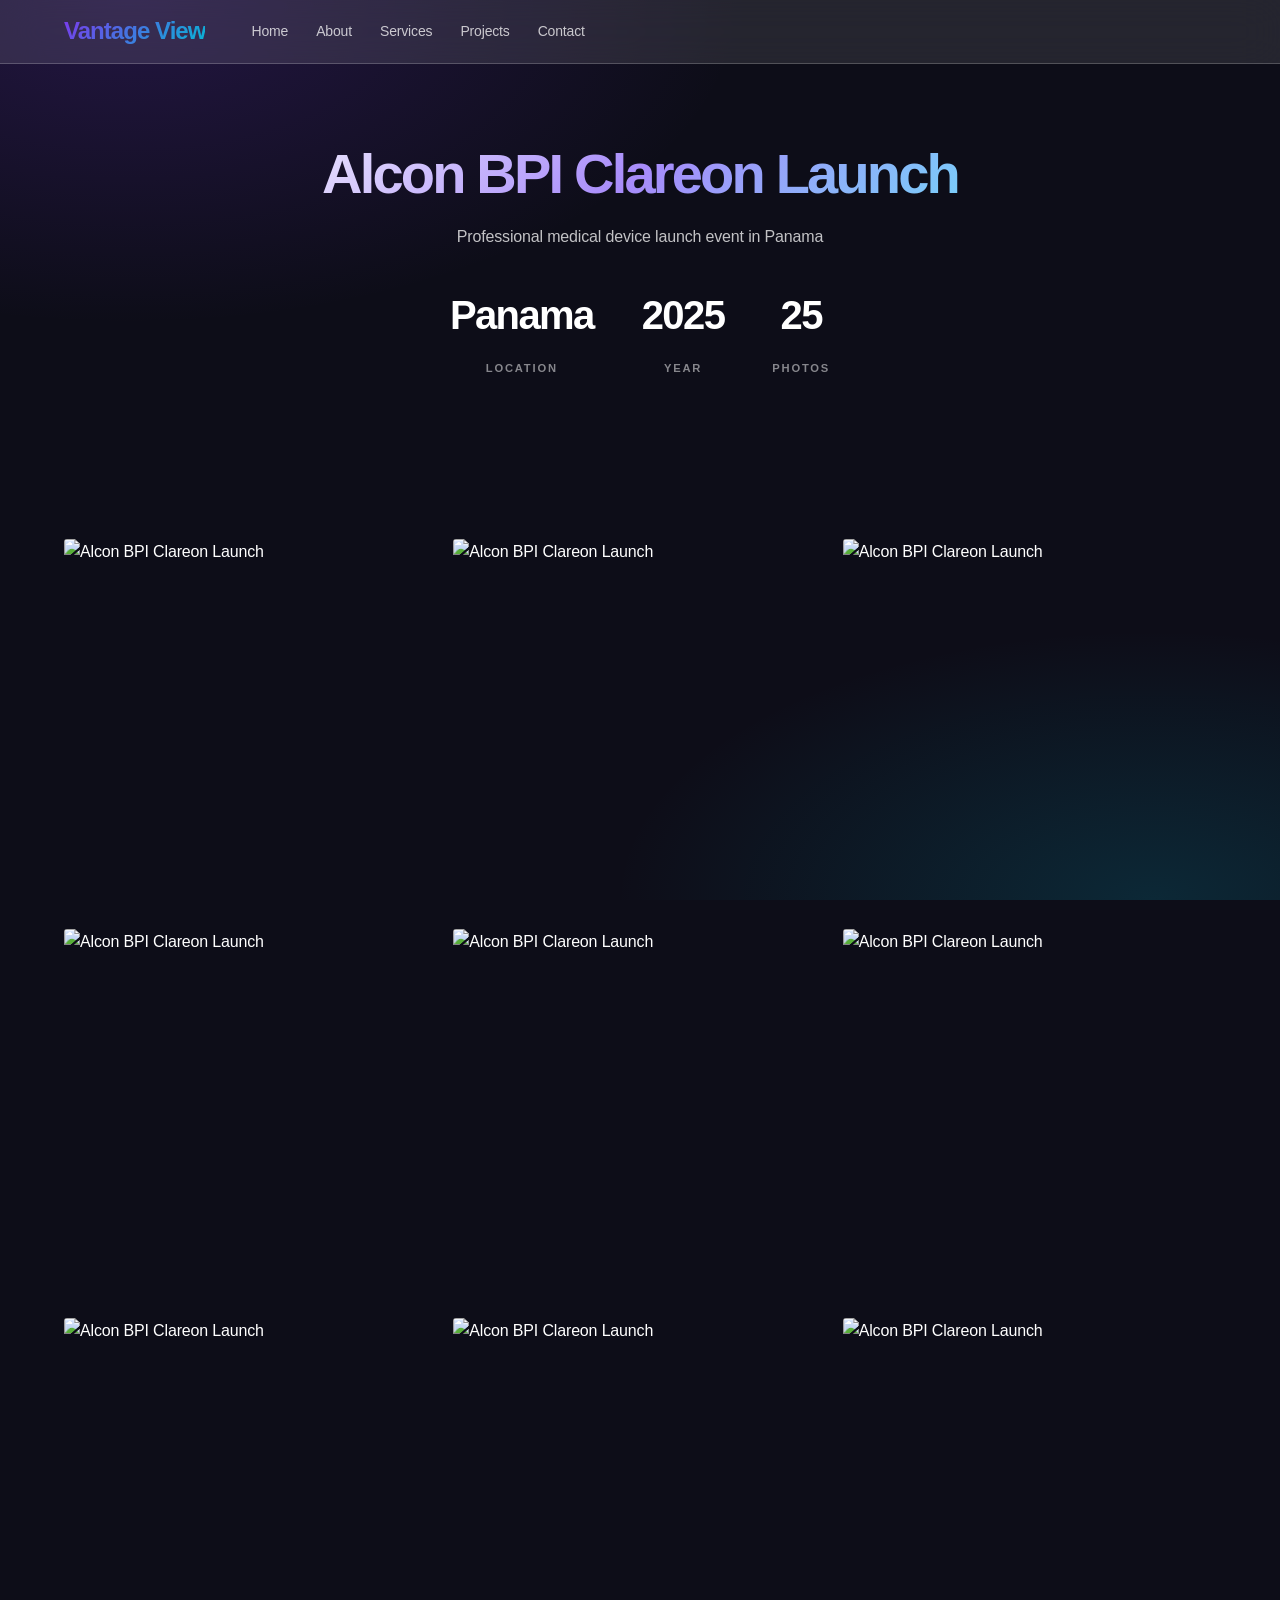
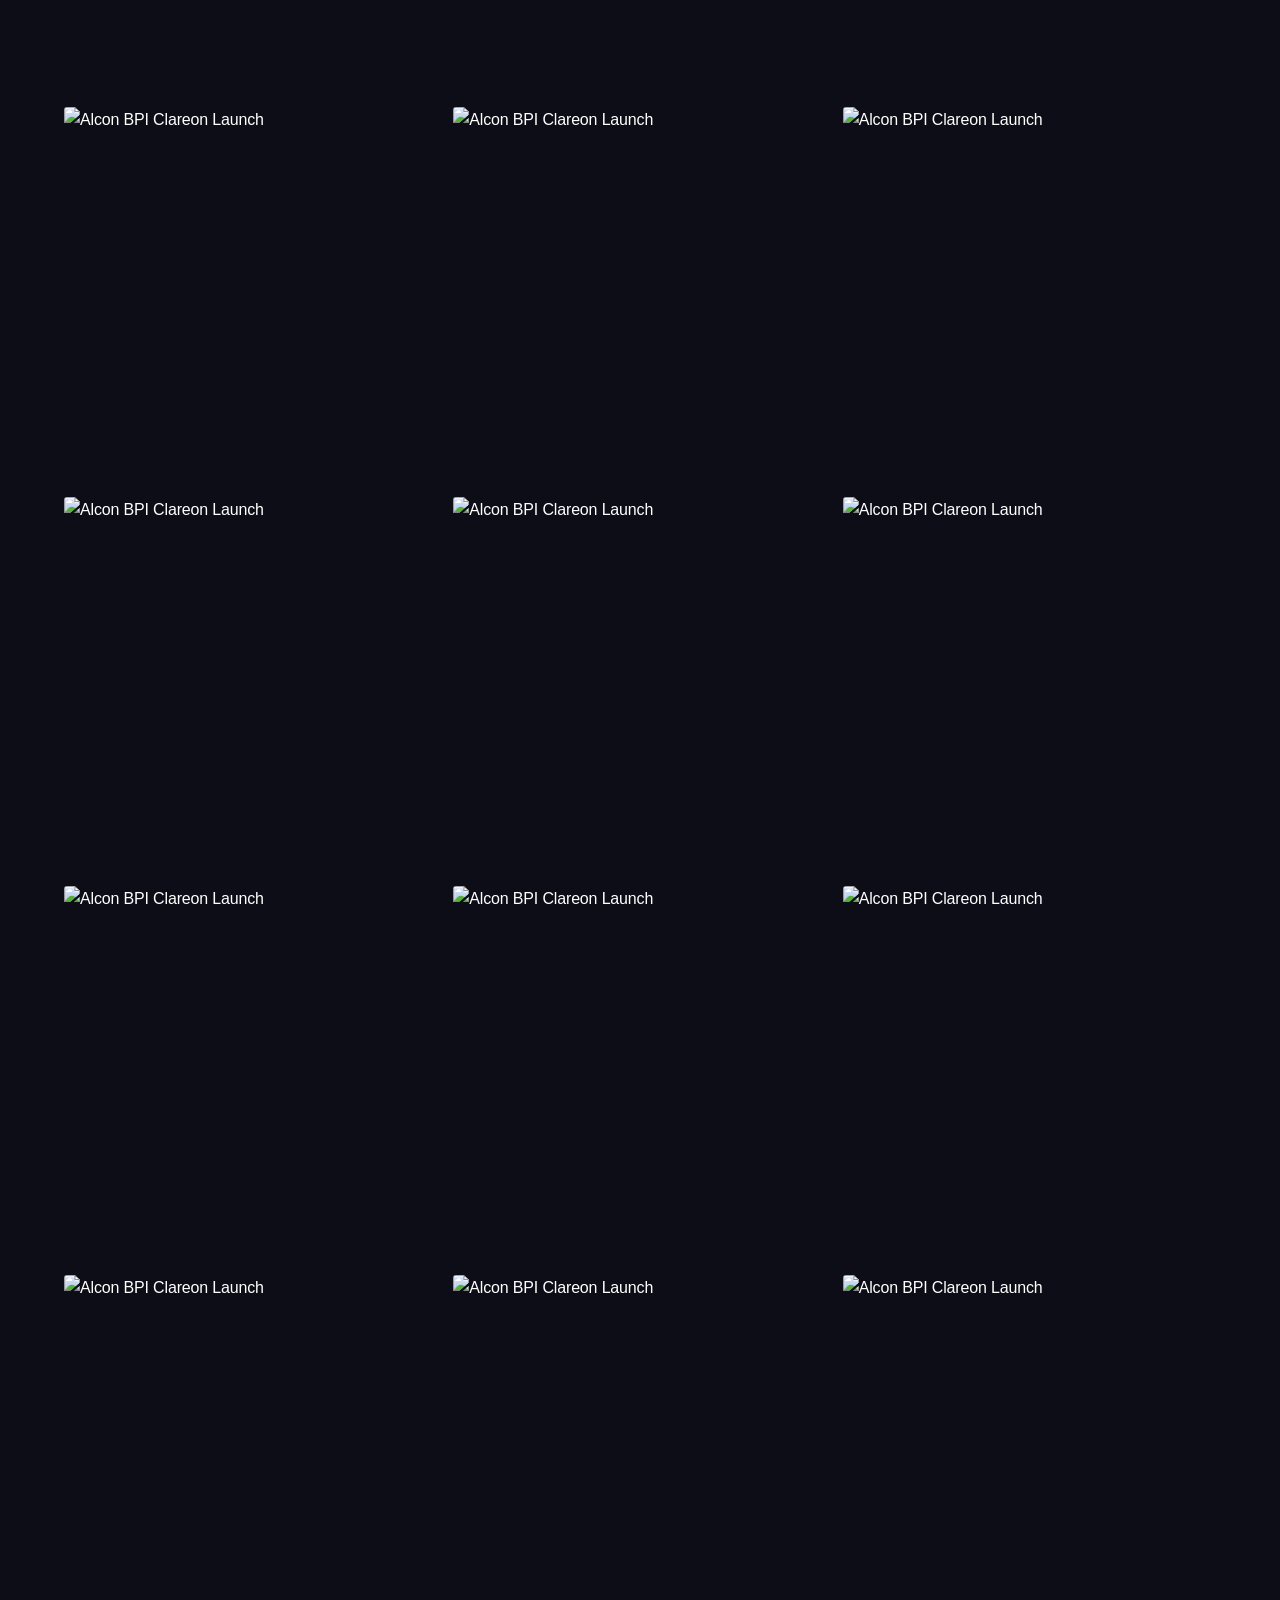
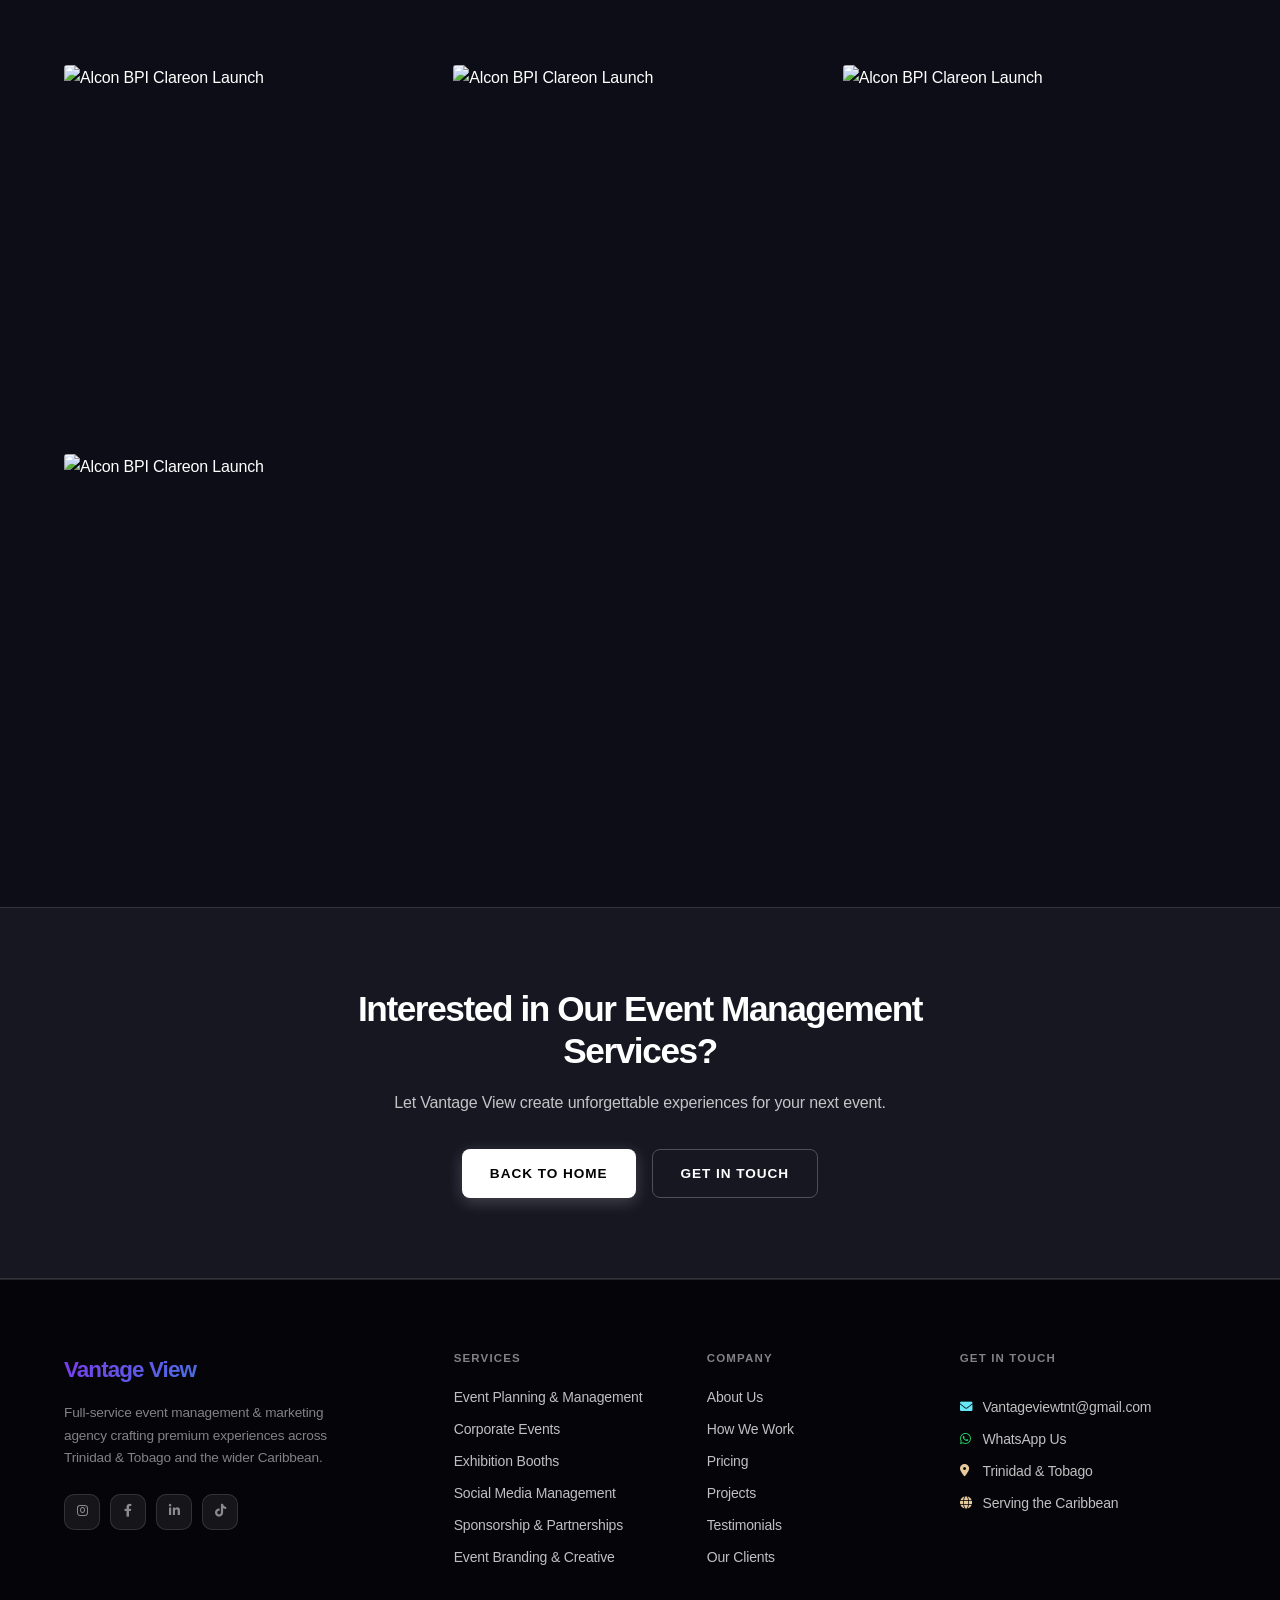
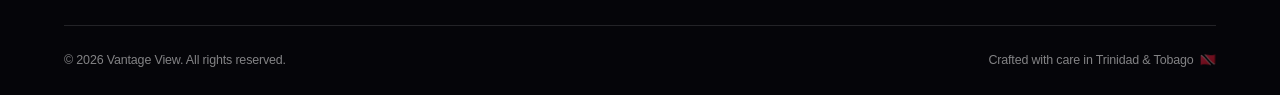
==== commit 6f4b87ec: "Redesign site with premium dark theme, expanded content, and photo galleries - Full design system ov" ====
--- a/alcon-gallery.html
+++ b/alcon-gallery.html
@@ -91,89 +91,19 @@
                         <span class="stat-number">2025</span>
                         <span class="stat-label">Year</span>
                     </div>
+                    <div class="stat-item">
+                        <span class="stat-number">25</span>
+                        <span class="stat-label">Photos</span>
+                    </div>
                 </div>
             </div>
         </div>
     </section>
 
-    <!-- Full Gallery -->
+    <!-- Full Gallery — populated dynamically from alconImagePaths in script.js -->
     <section class="full-gallery">
         <div class="container">
-            <div class="gallery-grid">
-                <!-- 12 carefully selected images from the Alcon BPI Clareon Launch -->
-                <div class="gallery-item" onclick="openModal('ALCON Images/album-d445997216-downloads-pt1/IMGL3171-optimized.jpg')">
-                    <img src="ALCON Images/album-d445997216-downloads-pt1/IMGL3171-optimized.jpg" alt="Alcon BPI Clareon Launch Event" loading="lazy">
-                    <div class="gallery-overlay">
-                        <i class="fas fa-expand"></i>
-                    </div>
-                </div>
-                <div class="gallery-item" onclick="openModal('ALCON Images/album-d445997216-downloads-pt1/IMGL3172-optimized.jpg')">
-                    <img src="ALCON Images/album-d445997216-downloads-pt1/IMGL3172-optimized.jpg" alt="Alcon BPI Clareon Launch Event" loading="lazy">
-                    <div class="gallery-overlay">
-                        <i class="fas fa-expand"></i>
-                    </div>
-                </div>
-                <div class="gallery-item" onclick="openModal('ALCON Images/album-d445997216-downloads-pt1/IMGL3173-optimized.jpg')">
-                    <img src="ALCON Images/album-d445997216-downloads-pt1/IMGL3173-optimized.jpg" alt="Alcon BPI Clareon Launch Event" loading="lazy">
-                    <div class="gallery-overlay">
-                        <i class="fas fa-expand"></i>
-                    </div>
-                </div>
-                <div class="gallery-item" onclick="openModal('ALCON Images/album-d445997216-downloads-pt1/IMGL3174-optimized.jpg')">
-                    <img src="ALCON Images/album-d445997216-downloads-pt1/IMGL3174-optimized.jpg" alt="Alcon BPI Clareon Launch Event" loading="lazy">
-                    <div class="gallery-overlay">
-                        <i class="fas fa-expand"></i>
-                    </div>
-                </div>
-                <div class="gallery-item" onclick="openModal('ALCON Images/album-d445997216-downloads-pt1/IMGL3175-optimized.jpg')">
-                    <img src="ALCON Images/album-d445997216-downloads-pt1/IMGL3175-optimized.jpg" alt="Alcon BPI Clareon Launch Event" loading="lazy">
-                    <div class="gallery-overlay">
-                        <i class="fas fa-expand"></i>
-                    </div>
-                </div>
-                <div class="gallery-item" onclick="openModal('ALCON Images/album-d445997216-downloads-pt1/IMGL3176-optimized.jpg')">
-                    <img src="ALCON Images/album-d445997216-downloads-pt1/IMGL3176-optimized.jpg" alt="Alcon BPI Clareon Launch Event" loading="lazy">
-                    <div class="gallery-overlay">
-                        <i class="fas fa-expand"></i>
-                    </div>
-                </div>
-                <div class="gallery-item" onclick="openModal('ALCON Images/album-d445997216-downloads-pt1/IMGL3177-optimized.jpg')">
-                    <img src="ALCON Images/album-d445997216-downloads-pt1/IMGL3177-optimized.jpg" alt="Alcon BPI Clareon Launch Event" loading="lazy">
-                    <div class="gallery-overlay">
-                        <i class="fas fa-expand"></i>
-                    </div>
-                </div>
-                <div class="gallery-item" onclick="openModal('ALCON Images/album-d445997216-downloads-pt1/IMGL3178-optimized.jpg')">
-                    <img src="ALCON Images/album-d445997216-downloads-pt1/IMGL3178-optimized.jpg" alt="Alcon BPI Clareon Launch Event" loading="lazy">
-                    <div class="gallery-overlay">
-                        <i class="fas fa-expand"></i>
-                    </div>
-                </div>
-                <div class="gallery-item" onclick="openModal('ALCON Images/album-d445997216-downloads-pt1/IMGL3179-optimized.jpg')">
-                    <img src="ALCON Images/album-d445997216-downloads-pt1/IMGL3179-optimized.jpg" alt="Alcon BPI Clareon Launch Event" loading="lazy">
-                    <div class="gallery-overlay">
-                        <i class="fas fa-expand"></i>
-                    </div>
-                </div>
-                <div class="gallery-item" onclick="openModal('ALCON Images/album-d445997216-downloads-pt1/IMGL3182-optimized.jpg')">
-                    <img src="ALCON Images/album-d445997216-downloads-pt1/IMGL3182-optimized.jpg" alt="Alcon BPI Clareon Launch Event" loading="lazy">
-                    <div class="gallery-overlay">
-                        <i class="fas fa-expand"></i>
-                    </div>
-                </div>
-                <div class="gallery-item" onclick="openModal('ALCON Images/album-d445997216-downloads-pt1/IMGL3183-optimized.jpg')">
-                    <img src="ALCON Images/album-d445997216-downloads-pt1/IMGL3183-optimized.jpg" alt="Alcon BPI Clareon Launch Event" loading="lazy">
-                    <div class="gallery-overlay">
-                        <i class="fas fa-expand"></i>
-                    </div>
-                </div>
-                <div class="gallery-item" onclick="openModal('ALCON Images/album-d445997216-downloads-pt1/IMGL3184-optimized.jpg')">
-                    <img src="ALCON Images/album-d445997216-downloads-pt1/IMGL3184-optimized.jpg" alt="Alcon BPI Clareon Launch Event" loading="lazy">
-                    <div class="gallery-overlay">
-                        <i class="fas fa-expand"></i>
-                    </div>
-                </div>
-            </div>
+            <div class="gallery-grid" id="alcon-full-grid"></div>
         </div>
     </section>
 
@@ -194,44 +124,73 @@
     <!-- Footer -->
     <footer class="footer">
         <div class="container">
-            <div class="footer-content">
-                <div class="footer-section">
-                    <h3>Vantage View</h3>
-                    <p>Creating unforgettable experiences that connect brands with their audiences.</p>
+            <div class="footer-grid">
+                <div class="footer-brand-col">
+                    <div class="footer-logo">Vantage View</div>
+                    <p class="footer-tagline">Full-service event management &amp; marketing agency crafting premium experiences across Trinidad &amp; Tobago and the wider Caribbean.</p>
+                    <div class="footer-socials">
+                        <a href="#" aria-label="Instagram" class="footer-social"><i class="fab fa-instagram"></i></a>
+                        <a href="#" aria-label="Facebook" class="footer-social"><i class="fab fa-facebook-f"></i></a>
+                        <a href="#" aria-label="LinkedIn" class="footer-social"><i class="fab fa-linkedin-in"></i></a>
+                        <a href="#" aria-label="TikTok" class="footer-social"><i class="fab fa-tiktok"></i></a>
+                    </div>
                 </div>
-                <div class="footer-section">
-                    <h4>Company</h4>
-                    <ul>
-                        <li><a href="index.html#about">About Us</a></li>
-                        <li><a href="index.html#services">Services</a></li>
-                        <li><a href="index.html#projects">Projects</a></li>
+                <div class="footer-col">
+                    <h4 class="footer-col-heading">Services</h4>
+                    <ul class="footer-col-links">
+                        <li><a href="index.html#services">Event Planning &amp; Management</a></li>
+                        <li><a href="index.html#services">Corporate Events</a></li>
+                        <li><a href="index.html#services">Exhibition Booths</a></li>
+                        <li><a href="index.html#services">Social Media Management</a></li>
+                        <li><a href="index.html#services">Sponsorship &amp; Partnerships</a></li>
+                        <li><a href="index.html#services">Event Branding &amp; Creative</a></li>
                     </ul>
                 </div>
-                <div class="footer-section">
-                    <h4>Contact Info</h4>
-                    <div class="contact-info">
-                        <p><i class="fas fa-envelope"></i> vantageviewtnt@gmail.com</p>
-                        <p><i class="fas fa-map-marker-alt"></i> Trinidad & Tobago</p>
-                    </div>
+                <div class="footer-col">
+                    <h4 class="footer-col-heading">Company</h4>
+                    <ul class="footer-col-links">
+                        <li><a href="index.html#about">About Us</a></li>
+                        <li><a href="index.html#process">How We Work</a></li>
+                        <li><a href="index.html#pricing">Pricing</a></li>
+                        <li><a href="index.html#projects">Projects</a></li>
+                        <li><a href="index.html#testimonials">Testimonials</a></li>
+                        <li><a href="index.html#clients">Our Clients</a></li>
+                    </ul>
+                </div>
+                <div class="footer-col footer-contact-col">
+                    <h4 class="footer-col-heading">Get in Touch</h4>
+                    <ul class="footer-col-links">
+                        <li><a href="mailto:Vantageviewtnt@gmail.com"><i class="fas fa-envelope"></i> Vantageviewtnt@gmail.com</a></li>
+                        <li><a href="https://wa.me/18680000000" target="_blank" rel="noopener noreferrer"><i class="fab fa-whatsapp"></i> WhatsApp Us</a></li>
+                        <li><span><i class="fas fa-map-marker-alt"></i> Trinidad &amp; Tobago</span></li>
+                        <li><span><i class="fas fa-globe"></i> Serving the Caribbean</span></li>
+                    </ul>
                 </div>
             </div>
             <div class="footer-bottom">
-                <p>&copy; 2025 Vantage View. All rights reserved.</p>
+                <p>&copy; <span class="cy"></span> Vantage View. All rights reserved.</p>
+                <p class="footer-bottom-right">Crafted with care in Trinidad &amp; Tobago&nbsp;&nbsp;🇹🇹</p>
             </div>
         </div>
     </footer>
 
     <!-- Image Modal -->
     <div id="imageModal" class="modal">
-        <span class="close" onclick="closeModal()">&times;</span>
-        <img class="modal-content" id="modalImage">
-        <div class="modal-nav">
-            <button class="nav-btn prev" onclick="changeImage(-1)">&#10094;</button>
-            <button class="nav-btn next" onclick="changeImage(1)">&#10095;</button>
+        <div class="modal-content">
+            <span class="close" onclick="closeModal()">&times;</span>
+            <img id="modalImage" src="" alt="Alcon BPI Clareon Launch Event">
+            <div class="modal-nav">
+                <button class="modal-btn prev" onclick="changeImage(-1)">&#10094;</button>
+                <button class="modal-btn next" onclick="changeImage(1)">&#10095;</button>
+            </div>
         </div>
     </div>
 
     <!-- Scripts -->
     <script src="script.js"></script>
+    <script>
+        document.querySelectorAll('.cy').forEach(el => el.textContent = new Date().getFullYear());
+        loadFullGallery('alcon-full-grid', alconImagePaths, 'Alcon BPI Clareon Launch');
+    </script>
 </body>
 </html>
--- a/styles.css
+++ b/styles.css
@@ -1,231 +1,350 @@
-/* Critical CSS - Above the fold styles */
-* {
-    margin: 0;
-    padding: 0;
-    box-sizing: border-box;
-}
-
-html {
-    scroll-behavior: smooth;
-    font-size: 16px;
-}
+/* ============================================================
+   Design Tokens
+   ============================================================ */
+:root {
+    /* Brand palette */
+    --violet:       #7C3AED;
+    --violet-light: #A78BFA;
+    --violet-muted: rgba(124, 58, 237, 0.22);
+    --violet-glow:  rgba(124, 58, 237, 0.28);
+
+    --cyan:         #06B6D4;
+    --cyan-light:   #67E8F9;
+    --cyan-muted:   rgba(6, 182, 212, 0.18);
+    --cyan-glow:    rgba(6, 182, 212, 0.24);
+
+    --rose:         #EC4899;
+    --rose-light:   #F9A8D4;
+    --rose-muted:   rgba(236, 72, 153, 0.18);
+
+    --coral:        #F97316;
+    --coral-light:  #FDBA74;
+    --coral-muted:  rgba(249, 115, 22, 0.18);
+
+    --gold:         #C9A96E;
+    --gold-light:   #E5C99A;
+    --gold-muted:   rgba(201, 169, 110, 0.2);
+
+    --purple:       #A855F7;
+    --purple-muted: rgba(168, 85, 247, 0.18);
+
+    /* Gradients */
+    --grad-primary:  linear-gradient(135deg, var(--violet), var(--cyan));
+    --grad-warm:     linear-gradient(135deg, var(--coral), var(--rose));
+    --grad-text:     linear-gradient(135deg, #ffffff 10%, var(--violet-light) 50%, var(--cyan-light) 90%);
+
+    /* Backgrounds */
+    --bg:            #0D0D18;
+    --bg-card:       rgba(255, 255, 255, 0.07);
+    --bg-card-hover: rgba(255, 255, 255, 0.12);
+    --bg-section:    rgba(255, 255, 255, 0.045);
+
+    /* Borders */
+    --border:        rgba(255, 255, 255, 0.12);
+    --border-hover:  rgba(255, 255, 255, 0.24);
+
+    /* Text */
+    --text:          #ffffff;
+    --text-sec:      rgba(255, 255, 255, 0.75);
+    --text-muted:    rgba(255, 255, 255, 0.5);
+}
+
+/* ============================================================
+   Reset & Base
+   ============================================================ */
+*, *::before, *::after { margin: 0; padding: 0; box-sizing: border-box; }
+
+html { scroll-behavior: smooth; font-size: 16px; }
 
 body {
     font-family: 'Inter', -apple-system, BlinkMacSystemFont, 'Segoe UI', Roboto, sans-serif;
     line-height: 1.6;
-    color: #ffffff;
+    color: var(--text);
+    background-color: var(--bg);
+    background-image:
+        radial-gradient(ellipse 80% 60% at 10% 0%,   rgba(124, 58, 237, 0.2) 0%, transparent 60%),
+        radial-gradient(ellipse 70% 50% at 90% 100%,  rgba(6, 182, 212, 0.16) 0%, transparent 60%);
+    background-attachment: fixed;
     overflow-x: hidden;
-    background: linear-gradient(135deg, #000000 0%, #0a0a0a 15%, #1a1a1a 30%, #0f0f0f 45%, #000000 60%, #0a0a0a 75%, #000000 90%, #1a1a1a 100%);
-    background-size: 400% 400%;
-    animation: gradientShift 25s ease infinite;
-    position: relative;
-    font-display: swap;
     font-weight: 400;
     letter-spacing: -0.01em;
 }
 
-/* Modern Typography System */
+/* ============================================================
+   Typography
+   ============================================================ */
 h1, h2, h3, h4, h5, h6 {
     font-family: 'Space Grotesk', 'Outfit', sans-serif;
     font-weight: 600;
     line-height: 1.2;
-    letter-spacing: -0.02em;
+    letter-spacing: -0.025em;
     margin: 0;
-}
-
-h1 {
-    font-size: clamp(2.5rem, 5vw, 4rem);
-    font-weight: 700;
-    font-family: 'Outfit', 'Space Grotesk', sans-serif;
-}
-
-h2 {
-    font-size: clamp(2rem, 4vw, 3rem);
-    font-weight: 600;
-    font-family: 'Space Grotesk', 'Outfit', sans-serif;
-}
-
-h3 {
-    font-size: clamp(1.5rem, 3vw, 2rem);
-    font-weight: 600;
-    font-family: 'Space Grotesk', 'Outfit', sans-serif;
-}
-
-h4 {
-    font-size: clamp(1.25rem, 2.5vw, 1.5rem);
-    font-weight: 500;
-    font-family: 'Space Grotesk', 'Outfit', sans-serif;
+    color: var(--text);
 }
 
 p {
-    font-size: clamp(1rem, 2vw, 1.125rem);
-    line-height: 1.6;
+    font-family: 'Inter', sans-serif;
+    font-size: clamp(0.925rem, 1.6vw, 1rem);
+    line-height: 1.75;
     margin: 0;
-    font-family: 'Inter', sans-serif;
-}
-
-body::before {
-    content: '';
-    position: fixed;
-    top: 0;
-    left: 0;
-    width: 100%;
-    height: 100%;
-    background: 
-        radial-gradient(circle at 20% 20%, rgba(255, 255, 255, 0.03) 0%, transparent 50%),
-        radial-gradient(circle at 80% 80%, rgba(255, 255, 255, 0.02) 0%, transparent 50%),
-        radial-gradient(circle at 40% 60%, rgba(255, 255, 255, 0.025) 0%, transparent 50%);
-    pointer-events: none;
-    z-index: 1;
-}
-
-body::after {
-    content: 'VANTAGE VIEW';
-    position: fixed;
-    top: 50%;
-    left: 50%;
-    transform: translate(-50%, -50%) rotate(-15deg);
-    font-size: 15rem;
-    font-weight: 900;
-    color: rgba(255, 255, 255, 0.02);
-    letter-spacing: 2rem;
-    z-index: 0;
-    pointer-events: none;
-    text-shadow: 0 0 50px rgba(255, 255, 255, 0.1);
-    animation: float 20s ease-in-out infinite;
-}
-
-@keyframes gradientShift {
-    0% { background-position: 0% 50%; }
-    50% { background-position: 100% 50%; }
-    100% { background-position: 0% 50%; }
-}
-
+    color: var(--text-sec);
+}
+
+/* ============================================================
+   Animations
+   ============================================================ */
+@keyframes float {
+    0%, 100% { transform: translateY(0); }
+    50%       { transform: translateY(-14px); }
+}
+
+@keyframes fadeInUp {
+    from { opacity: 0; transform: translateY(28px); }
+    to   { opacity: 1; transform: translateY(0); }
+}
+
+@keyframes fadeIn {
+    from { opacity: 0; }
+    to   { opacity: 1; }
+}
+
+@keyframes zoomIn {
+    from { transform: scale(0.85); opacity: 0; }
+    to   { transform: scale(1);    opacity: 1; }
+}
+
+@keyframes slideInRight {
+    from { transform: translateX(110%); opacity: 0; }
+    to   { transform: translateX(0);    opacity: 1; }
+}
+
+@keyframes ticker-scroll {
+    0%   { transform: translateX(0); }
+    100% { transform: translateX(-50%); }
+}
+
+/* ============================================================
+   Layout
+   ============================================================ */
 .container {
     max-width: 1200px;
     margin: 0 auto;
-    padding: 0 20px;
-}
-
-/* Navigation */
+    padding: 0 24px;
+}
+
+/* ============================================================
+   Navigation
+   ============================================================ */
 .navbar {
     position: fixed;
     top: 0;
     width: 100%;
-    background: rgba(255, 255, 255, 0.1);
+    background: rgba(6, 6, 10, 0.75);
     backdrop-filter: blur(20px);
-    border-bottom: 1px solid rgba(255, 255, 255, 0.2);
+    -webkit-backdrop-filter: blur(20px);
+    border-bottom: 1px solid var(--border);
     z-index: 1000;
-    padding: 1rem 0;
-    transition: all 0.3s ease;
+    padding: 0.875rem 0;
+    transition: background 0.3s ease, box-shadow 0.3s ease;
 }
 
 .nav-container {
     max-width: 1200px;
     margin: 0 auto;
-    padding: 0 20px;
-    display: flex;
-    justify-content: space-between;
-    align-items: center;
-}
+    padding: 0 24px;
+    display: flex;
+    align-items: center;
+    gap: 2rem;
+}
+
+.nav-logo { flex-shrink: 0; }
 
 .nav-logo h2 {
-    background: linear-gradient(45deg, #ffffff, #e0e0e0, #ffffff, #c0c0c0, #ffffff, #a0a0a0);
-    background-size: 400% 400%;
+    font-family: 'Outfit', 'Space Grotesk', sans-serif;
+    font-weight: 800;
+    font-size: 1.5rem;
+    letter-spacing: -0.04em;
+    background: var(--grad-primary);
     -webkit-background-clip: text;
     -webkit-text-fill-color: transparent;
     background-clip: text;
-    font-weight: 800;
-    font-size: 1.8rem;
-    animation: gradientShift 4s ease infinite;
-    text-shadow: 0 0 20px rgba(255, 255, 255, 0.3);
-    font-family: 'Outfit', 'Space Grotesk', sans-serif;
-    letter-spacing: -0.03em;
 }
 
 .nav-menu {
     display: flex;
     list-style: none;
-    gap: 2rem;
+    gap: 0;
+    margin-right: auto;
 }
 
 .nav-link {
     text-decoration: none;
-    color: rgba(255, 255, 255, 0.9);
-    font-weight: 600;
-    transition: all 0.3s ease;
-    position: relative;
-    padding: 0.5rem 1rem;
-    border-radius: 25px;
-}
-
-.nav-link:hover {
-    color: white;
-    background: rgba(255, 255, 255, 0.1);
-    backdrop-filter: blur(10px);
-}
-
-.nav-link::after {
-    display: none;
-}
-
-.hamburger {
-    display: none;
-    flex-direction: column;
-    cursor: pointer;
-}
+    color: var(--text-sec);
+    font-weight: 500;
+    font-size: 0.875rem;
+    transition: color 0.2s ease;
+    padding: 0.4rem 0.875rem;
+    border-radius: 6px;
+    font-family: 'Space Grotesk', sans-serif;
+    display: block;
+}
+
+.nav-link:hover { color: var(--text); }
+
+/* Nav CTA */
+.btn-nav-cta {
+    flex-shrink: 0;
+    padding: 7px 18px;
+    background: var(--grad-primary);
+    color: #fff;
+    border-radius: 7px;
+    font-size: 0.78rem;
+    letter-spacing: 0.07em;
+    text-transform: uppercase;
+    font-weight: 700;
+    text-decoration: none;
+    transition: opacity 0.2s ease, transform 0.2s ease;
+    font-family: 'Space Grotesk', sans-serif;
+    white-space: nowrap;
+    box-shadow: 0 4px 16px rgba(124, 58, 237, 0.3);
+}
+
+.btn-nav-cta:hover { opacity: 0.88; transform: translateY(-1px); }
+
+.hamburger { display: none; flex-direction: column; cursor: pointer; flex-shrink: 0; }
 
 .bar {
-    width: 25px;
-    height: 3px;
-    background-color: white;
+    width: 22px;
+    height: 2px;
+    background: var(--text);
     margin: 3px 0;
     transition: 0.3s;
     border-radius: 2px;
 }
 
-/* Hero Section */
+/* ============================================================
+   Buttons
+   ============================================================ */
+.btn {
+    padding: 13px 28px;
+    border: none;
+    border-radius: 8px;
+    font-weight: 700;
+    text-decoration: none;
+    transition: all 0.25s ease;
+    cursor: pointer;
+    display: inline-block;
+    text-align: center;
+    font-size: 0.85rem;
+    font-family: 'Space Grotesk', 'Outfit', sans-serif;
+    text-transform: uppercase;
+    letter-spacing: 0.07em;
+    position: relative;
+}
+
+.btn-gradient {
+    background: var(--grad-primary);
+    color: #fff;
+    box-shadow: 0 4px 18px rgba(124, 58, 237, 0.35);
+}
+
+.btn-gradient:hover {
+    transform: translateY(-2px);
+    box-shadow: 0 8px 28px rgba(124, 58, 237, 0.45);
+    opacity: 0.92;
+}
+
+.btn-ghost {
+    background: transparent;
+    color: var(--text);
+    border: 1px solid var(--border-hover);
+    backdrop-filter: blur(8px);
+}
+
+.btn-ghost:hover {
+    background: rgba(255, 255, 255, 0.07);
+    border-color: rgba(255, 255, 255, 0.25);
+    transform: translateY(-2px);
+}
+
+.btn-full { width: 100%; text-align: center; }
+
+/* Legacy aliases used in gallery pages */
+.btn-primary  { background: #fff; color: #000; box-shadow: 0 4px 16px rgba(255,255,255,0.2); }
+.btn-primary:hover  { transform: translateY(-2px); opacity: 0.9; }
+.btn-secondary { background: transparent; color: var(--text); border: 1px solid var(--border-hover); }
+.btn-secondary:hover { background: rgba(255,255,255,0.07); transform: translateY(-2px); }
+
+/* ============================================================
+   Section Headers
+   ============================================================ */
+.section-header {
+    text-align: center;
+    margin-bottom: 4.5rem;
+}
+
+.section-header h2 {
+    font-size: clamp(2rem, 4.5vw, 3rem);
+    font-weight: 900;
+    letter-spacing: -0.045em;
+    font-family: 'Outfit', 'Space Grotesk', sans-serif;
+    margin-bottom: 1rem;
+    background: linear-gradient(180deg, #ffffff 55%, rgba(255,255,255,0.72) 100%);
+    -webkit-background-clip: text;
+    -webkit-text-fill-color: transparent;
+    background-clip: text;
+}
+
+.section-header p {
+    font-size: 0.75rem;
+    color: var(--text-muted);
+    text-transform: uppercase;
+    letter-spacing: 0.2em;
+    font-weight: 600;
+    font-family: 'Space Grotesk', sans-serif;
+}
+
+/* ============================================================
+   Hero
+   ============================================================ */
 .hero {
-    background: transparent;
-    color: white;
-    padding: 120px 0 80px;
+    position: relative;
+    padding: 150px 0 110px;
     min-height: 100vh;
     display: flex;
     align-items: center;
-    position: relative;
     overflow: hidden;
-}
-
+    background-image:
+        linear-gradient(105deg, rgba(13,13,24,0.95) 0%, rgba(13,13,24,0.75) 42%, rgba(13,13,24,0.30) 100%),
+        url('booths/1c337e6d-0201-4240-b5a4-02fbab60db2e-optimized.jpg');
+    background-size: cover;
+    background-position: center;
+    background-repeat: no-repeat;
+}
+
+/* Colored background blobs */
 .hero::before {
-    content: 'EVENTS';
+    content: '';
     position: absolute;
-    top: 20%;
-    right: 10%;
-    font-size: 8rem;
-    font-weight: 900;
-    color: rgba(255, 255, 255, 0.015);
-    letter-spacing: 1rem;
-    transform: rotate(90deg);
+    top: -80px;
+    right: -120px;
+    width: 650px;
+    height: 650px;
+    background: radial-gradient(circle, rgba(124, 58, 237, 0.32) 0%, transparent 65%);
+    pointer-events: none;
     z-index: 0;
+}
+
+.hero::after {
+    content: '';
+    position: absolute;
+    bottom: -60px;
+    left: -100px;
+    width: 550px;
+    height: 550px;
+    background: radial-gradient(circle, rgba(6, 182, 212, 0.26) 0%, transparent 65%);
     pointer-events: none;
-    text-shadow: 0 0 30px rgba(255, 255, 255, 0.05);
-    animation: float 15s ease-in-out infinite;
-}
-
-.hero::after {
-    content: 'MANAGEMENT';
-    position: absolute;
-    bottom: 20%;
-    left: 5%;
-    font-size: 6rem;
-    font-weight: 900;
-    color: rgba(255, 255, 255, 0.012);
-    letter-spacing: 0.8rem;
-    transform: rotate(-15deg);
     z-index: 0;
-    pointer-events: none;
-    text-shadow: 0 0 25px rgba(255, 255, 255, 0.04);
-    animation: float 18s ease-in-out infinite reverse;
 }
 
 .hero-container {
@@ -233,732 +352,1019 @@
     z-index: 2;
     max-width: 1200px;
     margin: 0 auto;
-    padding: 0 20px;
+    padding: 0 24px;
     display: grid;
     grid-template-columns: 1fr 1fr;
-    gap: 4rem;
-    align-items: center;
-}
-
+    gap: 5rem;
+    align-items: center;
+}
+
+/* Eyebrow label */
+.hero-eyebrow {
+    display: inline-flex;
+    align-items: center;
+    gap: 0.6rem;
+    font-size: 0.72rem;
+    font-weight: 700;
+    text-transform: uppercase;
+    letter-spacing: 0.2em;
+    color: var(--text-muted);
+    font-family: 'Space Grotesk', sans-serif;
+    margin-bottom: 1.25rem;
+}
+
+.eyebrow-dot {
+    width: 6px;
+    height: 6px;
+    border-radius: 50%;
+    background: var(--grad-primary);
+    flex-shrink: 0;
+    box-shadow: 0 0 8px var(--violet);
+}
+
+/* Hero title — gradient text */
 .hero-title {
-    font-size: 4rem;
+    font-size: clamp(2.8rem, 5.5vw, 4.6rem);
     font-weight: 900;
+    letter-spacing: -0.055em;
+    line-height: 1.04;
+    font-family: 'Outfit', 'Space Grotesk', sans-serif;
     margin-bottom: 1.5rem;
-    line-height: 1.1;
-    background: linear-gradient(45deg, #ffffff, #f0f0f0, #ffffff, #e0e0e0, #ffffff, #d0d0d0, #ffffff, #c0c0c0);
-    background-size: 400% 400%;
+    background: var(--grad-text);
     -webkit-background-clip: text;
     -webkit-text-fill-color: transparent;
     background-clip: text;
-    animation: gradientShift 5s ease infinite;
-    text-shadow: 0 0 40px rgba(255, 255, 255, 0.4);
+}
+
+.hero-subtitle {
+    font-size: 1.05rem;
+    color: var(--text-sec);
+    line-height: 1.8;
+    max-width: 500px;
+    margin-bottom: 2.5rem;
+}
+
+.hero-buttons {
+    display: flex;
+    gap: 0.875rem;
+    flex-wrap: wrap;
+}
+
+/* Hero credentials panel */
+.hero-right {
+    display: flex;
+    justify-content: center;
+    align-items: center;
+}
+
+.hero-credentials {
+    /* gradient border via background-clip trick */
+    background:
+        linear-gradient(#0D0D18, #0D0D18) padding-box,
+        linear-gradient(160deg, rgba(124, 58, 237, 0.7), rgba(6, 182, 212, 0.6)) border-box;
+    border: 1px solid transparent;
+    border-radius: 20px;
+    padding: 2.5rem;
+    backdrop-filter: blur(16px);
+    display: flex;
+    flex-direction: column;
+    gap: 2.5rem;
+    max-width: 360px;
+    width: 100%;
+    animation: float 7s ease-in-out infinite;
+}
+
+.credentials-stats { display: flex; flex-direction: column; }
+
+.cred-stat { padding: 1.5rem 0; display: flex; flex-direction: column; gap: 0.4rem; }
+
+.cred-divider { height: 1px; background: var(--border); }
+
+.cred-number {
     font-family: 'Outfit', 'Space Grotesk', sans-serif;
-    letter-spacing: -0.04em;
-    filter: drop-shadow(0 0 20px rgba(255, 255, 255, 0.2));
-}
-
-.hero-subtitle {
-    font-size: 1.3rem;
-    margin-bottom: 2rem;
-    opacity: 0.95;
-    line-height: 1.6;
-    font-weight: 400;
-    text-shadow: 0 2px 10px rgba(0, 0, 0, 0.3);
-}
-
-.hero-buttons {
-    display: flex;
-    gap: 1rem;
-}
-
-.btn {
-    padding: 15px 35px;
-    border: none;
-    border-radius: 50px;
-    font-weight: 700;
-    text-decoration: none;
-    transition: all 0.4s ease;
-    cursor: pointer;
-    display: inline-block;
-    text-align: center;
-    font-size: 1rem;
-    font-family: 'Space Grotesk', 'Outfit', sans-serif;
-    letter-spacing: -0.01em;
+    font-size: 3.2rem;
+    font-weight: 900;
+    letter-spacing: -0.05em;
+    line-height: 1;
+}
+
+.cred-violet { color: var(--violet-light); }
+.cred-cyan   { color: var(--cyan-light); }
+.cred-gold   { color: var(--gold-light); }
+
+.cred-label {
+    font-size: 0.7rem;
+    text-transform: uppercase;
+    letter-spacing: 0.18em;
+    color: var(--text-muted);
+    font-weight: 600;
+    font-family: 'Space Grotesk', sans-serif;
+}
+
+.hero-book-btn {
+    display: flex;
+    align-items: center;
+    justify-content: center;
+    gap: 0.5rem;
+    width: 100%;
+}
+
+/* ============================================================
+   About
+   ============================================================ */
+.about {
+    padding: 120px 0;
+    background: rgba(124, 58, 237, 0.09);
+    border-top: 1px solid var(--border);
+    border-bottom: 1px solid var(--border);
     position: relative;
-    overflow: hidden;
-    text-transform: uppercase;
-    letter-spacing: 1px;
-}
-
-.btn-primary {
-    background: linear-gradient(45deg, #ffffff, #f5f5f5, #ffffff, #e8e8e8);
-    background-size: 200% 200%;
-    color: #000000;
-    box-shadow: 0 8px 25px rgba(255, 255, 255, 0.4), inset 0 1px 0 rgba(255, 255, 255, 0.3);
-    animation: gradientShift 3s ease infinite;
-    border: 1px solid rgba(255, 255, 255, 0.2);
-}
-
-.btn-primary:hover {
-    transform: translateY(-3px) scale(1.05);
-    box-shadow: 0 15px 35px rgba(255, 255, 255, 0.5), inset 0 1px 0 rgba(255, 255, 255, 0.4);
-    background: linear-gradient(45deg, #ffffff, #f8f8f8, #ffffff, #f0f0f0);
-}
-
-.btn-secondary {
-    background: rgba(255, 255, 255, 0.1);
-    color: white;
-    border: 2px solid rgba(255, 255, 255, 0.3);
-    backdrop-filter: blur(10px);
-}
-
-.btn-secondary:hover {
-    background: rgba(255, 255, 255, 0.2);
-    border-color: rgba(255, 255, 255, 0.5);
-    transform: translateY(-3px) scale(1.05);
-}
-
-.hero-image {
-    display: flex;
-    justify-content: center;
-    align-items: center;
-}
-
-.hero-graphic {
-    width: 350px;
-    height: 350px;
-    background: linear-gradient(135deg, rgba(255, 255, 255, 0.15), rgba(255, 255, 255, 0.05), rgba(255, 255, 255, 0.1));
-    border-radius: 50%;
-    display: flex;
-    align-items: center;
-    justify-content: center;
-    backdrop-filter: blur(25px);
-    border: 3px solid rgba(255, 255, 255, 0.3);
-    box-shadow: 0 25px 50px rgba(0, 0, 0, 0.4), inset 0 1px 0 rgba(255, 255, 255, 0.2);
-    animation: float 6s ease-in-out infinite;
-    position: relative;
-    cursor: pointer;
-    transition: all 0.3s ease;
-}
-
-.hero-graphic::before {
-    content: '';
-    position: absolute;
-    top: -2px;
-    left: -2px;
-    right: -2px;
-    bottom: -2px;
-    background: linear-gradient(45deg, rgba(255, 255, 255, 0.3), rgba(255, 255, 255, 0.1), rgba(255, 255, 255, 0.2));
-    border-radius: 50%;
-    z-index: -1;
-    animation: gradientShift 4s ease infinite;
-}
-
-@keyframes float {
-    0%, 100% { transform: translateY(0px) rotate(0deg); }
-    50% { transform: translateY(-20px) rotate(5deg); }
-}
-
-.hero-graphic i {
-    font-size: 7rem;
-    opacity: 0.9;
-    background: linear-gradient(45deg, #ffffff, #f0f0f0, #ffffff, #e0e0e0, #ffffff, #d0d0d0);
-    background-size: 400% 400%;
-    -webkit-background-clip: text;
-    -webkit-text-fill-color: transparent;
-    background-clip: text;
-    animation: gradientShift 4s ease infinite;
-    filter: drop-shadow(0 0 15px rgba(255, 255, 255, 0.3));
-}
-
-.hero-graphic:hover {
-    transform: translateY(-10px) scale(1.05);
-    box-shadow: 0 35px 70px rgba(0, 0, 0, 0.5), inset 0 1px 0 rgba(255, 255, 255, 0.3);
-}
-
-.calendar-overlay {
-    position: absolute;
-    bottom: 20px;
-    left: 50%;
-    transform: translateX(-50%);
-    background: rgba(0, 0, 0, 0.8);
-    backdrop-filter: blur(10px);
-    padding: 8px 16px;
-    border-radius: 20px;
-    opacity: 0;
-    transition: all 0.3s ease;
-    pointer-events: none;
-}
-
-.calendar-overlay span {
-    font-size: 0.9rem;
-    font-weight: 600;
-    color: white;
-    font-family: 'Space Grotesk', 'Outfit', sans-serif;
-}
-
-.hero-graphic:hover .calendar-overlay {
-    opacity: 1;
-    transform: translateX(-50%) translateY(-5px);
-}
-
-/* Section Headers */
-.section-header {
-    text-align: center;
-    margin-bottom: 4rem;
-    position: relative;
-}
-
-.section-header h2 {
-    font-size: 3rem;
-    font-weight: 900;
-    background: linear-gradient(45deg, #ffffff, #f0f0f0, #ffffff, #e0e0e0, #ffffff, #d0d0d0, #ffffff, #c0c0c0);
-    background-size: 400% 400%;
-    -webkit-background-clip: text;
-    -webkit-text-fill-color: transparent;
-    background-clip: text;
-    animation: gradientShift 5s ease infinite;
-    margin-bottom: 1rem;
-    text-shadow: 0 0 30px rgba(255, 255, 255, 0.4);
-    filter: drop-shadow(0 0 15px rgba(255, 255, 255, 0.2));
-    font-family: 'Space Grotesk', 'Outfit', sans-serif;
-    letter-spacing: -0.03em;
-}
-
-.section-header p {
-    font-size: 1.2rem;
-    color: rgba(255, 255, 255, 0.8);
-    max-width: 600px;
-    margin: 0 auto;
-    font-weight: 400;
-}
-
-/* About Section */
-.about {
-    padding: 80px 0;
-    background: rgba(255, 255, 255, 0.05);
-    backdrop-filter: blur(20px);
-    border-top: 1px solid rgba(255, 255, 255, 0.1);
-    border-bottom: 1px solid rgba(255, 255, 255, 0.1);
-    position: relative;
-    overflow: hidden;
-}
-
-.about::before {
-    content: 'ABOUT';
-    position: absolute;
-    top: 50%;
-    right: 5%;
-    font-size: 12rem;
-    font-weight: 900;
-    color: rgba(255, 255, 255, 0.008);
-    letter-spacing: 1.5rem;
-    transform: translateY(-50%) rotate(90deg);
-    z-index: 0;
-    pointer-events: none;
-    text-shadow: 0 0 40px rgba(255, 255, 255, 0.03);
-    animation: float 22s ease-in-out infinite;
 }
 
 .about-content {
     display: grid;
     grid-template-columns: 2fr 1fr;
-    gap: 4rem;
+    gap: 5rem;
     align-items: center;
 }
 
 .about-text p {
-    font-size: 1.2rem;
-    color: rgba(255, 255, 255, 0.9);
-    margin-bottom: 1.5rem;
-    line-height: 1.8;
-    font-weight: 400;
+    font-size: 1.05rem;
+    color: var(--text-sec);
+    margin-bottom: 1.25rem;
+    line-height: 1.85;
 }
 
 .about-stats {
     display: flex;
     flex-direction: column;
-    gap: 2rem;
+    gap: 1rem;
 }
 
 .stat {
     text-align: center;
-    padding: 2.5rem;
-    background: linear-gradient(135deg, rgba(255, 255, 255, 0.12), rgba(255, 255, 255, 0.08), rgba(255, 255, 255, 0.1));
-    border-radius: 20px;
-    box-shadow: 0 12px 40px rgba(0, 0, 0, 0.3), inset 0 1px 0 rgba(255, 255, 255, 0.2);
-    backdrop-filter: blur(25px);
-    border: 2px solid rgba(255, 255, 255, 0.25);
-    transition: all 0.3s ease;
+    padding: 2rem 1.5rem;
+    background: var(--bg-card);
+    border-radius: 14px;
+    border: 1px solid var(--border);
+    transition: transform 0.3s ease, border-color 0.3s ease;
     position: relative;
     overflow: hidden;
 }
 
-.stat::before {
+/* Colored top accent line per stat */
+.stat-violet { border-top: 2px solid var(--violet); }
+.stat-cyan   { border-top: 2px solid var(--cyan); }
+.stat-gold   { border-top: 2px solid var(--gold); }
+
+.stat:hover {
+    transform: translateY(-4px);
+    border-color: var(--border-hover);
+}
+
+.stat h3 {
+    font-size: 2.6rem;
+    font-weight: 900;
+    color: var(--text);
+    margin-bottom: 0.3rem;
+    letter-spacing: -0.04em;
+    font-family: 'Outfit', 'Space Grotesk', sans-serif;
+}
+
+.stat p {
+    font-size: 0.72rem;
+    text-transform: uppercase;
+    letter-spacing: 0.14em;
+    color: var(--text-muted);
+    font-weight: 600;
+}
+
+/* ============================================================
+   Services
+   ============================================================ */
+.services {
+    padding: 120px 0;
+    background: transparent;
+}
+
+.services-grid {
+    display: grid;
+    grid-template-columns: repeat(auto-fit, minmax(340px, 1fr));
+    gap: 1.25rem;
+}
+
+.service-card {
+    background: var(--bg-card);
+    padding: 2.5rem;
+    border-radius: 16px;
+    border: 1px solid var(--border);
+    border-top-width: 2px;
+    transition: transform 0.3s ease, background 0.3s ease, border-color 0.3s ease;
+    position: relative;
+    overflow: hidden;
+}
+
+/* Colored top border per card */
+.service-violet { border-top-color: var(--violet); }
+.service-cyan   { border-top-color: var(--cyan); }
+.service-coral  { border-top-color: var(--coral); }
+.service-rose   { border-top-color: var(--rose); }
+.service-gold   { border-top-color: var(--gold); }
+.service-purple { border-top-color: var(--purple); }
+
+.service-card:hover {
+    transform: translateY(-6px);
+    background: var(--bg-card-hover);
+    border-color: var(--border-hover);
+}
+
+/* Large faded service number — CSS counter */
+.services-grid { counter-reset: service; }
+
+.service-card { counter-increment: service; }
+
+.service-num {
+    position: absolute;
+    top: 1.25rem;
+    right: 1.5rem;
+    font-size: 5rem;
+    font-weight: 900;
+    font-family: 'Outfit', sans-serif;
+    color: rgba(255, 255, 255, 0.07);
+    line-height: 1;
+    letter-spacing: -0.05em;
+    pointer-events: none;
+    user-select: none;
+}
+
+.service-icon {
+    width: 48px;
+    height: 48px;
+    border-radius: 12px;
+    display: flex;
+    align-items: center;
+    justify-content: center;
+    margin-bottom: 1.5rem;
+    position: relative;
+    z-index: 1;
+}
+
+/* Icon bg matches card accent */
+.service-violet .service-icon { background: var(--violet-muted); }
+.service-cyan   .service-icon { background: var(--cyan-muted); }
+.service-coral  .service-icon { background: var(--coral-muted); }
+.service-rose   .service-icon { background: var(--rose-muted); }
+.service-gold   .service-icon { background: var(--gold-muted); }
+.service-purple .service-icon { background: var(--purple-muted); }
+
+.service-violet .service-icon i { color: var(--violet-light); }
+.service-cyan   .service-icon i { color: var(--cyan-light); }
+.service-coral  .service-icon i { color: var(--coral-light); }
+.service-rose   .service-icon i { color: var(--rose-light); }
+.service-gold   .service-icon i { color: var(--gold-light); }
+.service-purple .service-icon i { color: #D8B4FE; }
+
+.service-icon i { font-size: 1.2rem; }
+
+.service-card h3 {
+    font-size: 1.05rem;
+    font-weight: 700;
+    color: var(--text);
+    margin-bottom: 0.75rem;
+    letter-spacing: -0.02em;
+    position: relative;
+    z-index: 1;
+}
+
+.service-card p {
+    color: var(--text-muted);
+    font-size: 0.9rem;
+    line-height: 1.65;
+    position: relative;
+    z-index: 1;
+}
+
+/* ============================================================
+   Pricing
+   ============================================================ */
+.pricing {
+    padding: 120px 0;
+    background: rgba(6, 182, 212, 0.07);
+    border-top: 1px solid var(--border);
+    border-bottom: 1px solid var(--border);
+}
+
+.pricing-grid {
+    display: grid;
+    grid-template-columns: repeat(auto-fit, minmax(300px, 1fr));
+    gap: 2rem;
+}
+
+.pricing-card {
+    background: var(--bg-card);
+    padding: 2.5rem;
+    border-radius: 16px;
+    border: 1px solid var(--border);
+    transition: transform 0.3s ease, border-color 0.3s ease;
+    position: relative;
+    display: flex;
+    flex-direction: column;
+}
+
+/* Featured card — gradient border */
+.pricing-card.featured {
+    background:
+        linear-gradient(#0D0D18, #0D0D18) padding-box,
+        var(--grad-primary) border-box;
+    border: 1px solid transparent;
+}
+
+.pricing-card:hover { transform: translateY(-6px); border-color: var(--border-hover); }
+.pricing-card.featured:hover { transform: translateY(-8px); }
+
+.pricing-badge {
+    position: absolute;
+    top: -13px;
+    right: 20px;
+    background: var(--grad-primary);
+    color: #fff;
+    padding: 4px 14px;
+    border-radius: 6px;
+    font-size: 0.7rem;
+    font-weight: 700;
+    text-transform: uppercase;
+    letter-spacing: 0.1em;
+    font-family: 'Space Grotesk', sans-serif;
+    box-shadow: 0 4px 12px rgba(124, 58, 237, 0.4);
+}
+
+.pricing-header {
+    text-align: center;
+    margin-bottom: 2rem;
+    padding-bottom: 2rem;
+    border-bottom: 1px solid var(--border);
+}
+
+.pricing-header h3 {
+    font-size: 1.5rem;
+    font-weight: 800;
+    color: var(--text);
+    margin-bottom: 0.4rem;
+    letter-spacing: -0.03em;
+}
+
+.pricing-subtitle {
+    font-size: 0.72rem;
+    color: var(--text-muted);
+    text-transform: uppercase;
+    letter-spacing: 0.1em;
+    margin-bottom: 1.5rem;
+}
+
+.pricing-price {
+    display: flex;
+    align-items: baseline;
+    justify-content: center;
+    gap: 0.25rem;
+}
+
+.pricing-price .currency {
+    font-size: 1.2rem;
+    font-weight: 700;
+    color: var(--text-sec);
+}
+
+.pricing-price .amount {
+    font-size: 3rem;
+    font-weight: 900;
+    color: var(--text);
+    letter-spacing: -0.04em;
+    font-family: 'Outfit', 'Space Grotesk', sans-serif;
+    line-height: 1;
+}
+
+.pricing-price .period {
+    font-size: 0.875rem;
+    color: var(--text-muted);
+    font-weight: 500;
+}
+
+.pricing-features { flex: 1; margin-bottom: 2rem; }
+
+.pricing-features ul { list-style: none; padding: 0; }
+
+.pricing-features li {
+    display: flex;
+    align-items: center;
+    gap: 0.875rem;
+    padding: 0.7rem 0;
+    color: var(--text-sec);
+    font-size: 0.875rem;
+    border-bottom: 1px solid rgba(255,255,255,0.04);
+}
+
+.pricing-features li:last-child { border-bottom: none; }
+
+.pricing-features li i { color: var(--violet-light); font-size: 0.8rem; min-width: 14px; flex-shrink: 0; }
+
+.pricing-card.featured .pricing-features li i { color: var(--cyan-light); }
+
+.pricing-cta { margin-top: auto; }
+
+.pricing-cta .btn { width: 100%; border-radius: 10px; }
+
+.pricing-note {
+    margin-top: 2.5rem;
+    text-align: center;
+    padding: 1.25rem 1.5rem;
+    background: var(--bg-card);
+    border-radius: 12px;
+    border: 1px solid var(--border);
+}
+
+.pricing-note p { font-size: 0.82rem; color: var(--text-muted); }
+.pricing-note i { color: var(--violet-light); margin-right: 0.5rem; }
+.pricing-note a { color: var(--text-sec); text-decoration: underline; font-weight: 600; }
+.pricing-note a:hover { color: var(--text); }
+
+/* ============================================================
+   Leadership
+   ============================================================ */
+.leadership {
+    padding: 120px 0;
+    background: transparent;
+}
+
+.leadership-content { max-width: 820px; margin: 0 auto; }
+
+.leader-card {
+    background: var(--bg-card);
+    padding: 3.5rem;
+    border-radius: 20px;
+    border: 1px solid var(--border);
+    display: grid;
+    grid-template-columns: 200px 1fr;
+    gap: 3rem;
+    align-items: center;
+    transition: border-color 0.3s ease;
+}
+
+.leader-card:hover { border-color: var(--border-hover); }
+
+.leader-image {
+    width: 180px;
+    height: 180px;
+    border-radius: 50%;
+    margin: 0 auto;
+    overflow: hidden;
+    border: 2px solid transparent;
+    background:
+        linear-gradient(#161624, #161624) padding-box,
+        var(--grad-primary) border-box;
+}
+
+.founder-photo { width: 100%; height: 100%; object-fit: cover; border-radius: 50%; }
+
+.leader-info h3 {
+    font-size: 2rem;
+    font-weight: 900;
+    color: var(--text);
+    margin-bottom: 0.35rem;
+    letter-spacing: -0.04em;
+}
+
+.leader-title {
+    font-size: 0.7rem;
+    color: var(--violet-light);
+    font-weight: 700;
+    margin-bottom: 1.5rem;
+    text-transform: uppercase;
+    letter-spacing: 0.2em;
+}
+
+.leader-description { color: var(--text-sec); line-height: 1.8; font-size: 0.95rem; }
+
+/* ============================================================
+   Projects
+   ============================================================ */
+.projects-section {
+    padding: 120px 0;
+    background: rgba(124, 58, 237, 0.08);
+    border-top: 1px solid var(--border);
+    border-bottom: 1px solid var(--border);
+}
+
+.projects-grid {
+    display: grid;
+    grid-template-columns: repeat(auto-fit, minmax(480px, 1fr));
+    gap: 2rem;
+}
+
+.project-card {
+    background: var(--bg-card);
+    border-radius: 16px;
+    overflow: hidden;
+    border: 1px solid var(--border);
+    transition: transform 0.3s ease, border-color 0.3s ease;
+}
+
+.project-card:hover { transform: translateY(-8px); border-color: var(--border-hover); }
+
+.project-image { position: relative; overflow: hidden; border-radius: 16px 16px 0 0; }
+
+.project-image .gallery-preview {
+    display: grid;
+    grid-template-columns: 2fr 1fr;
+    grid-template-rows: repeat(2, 160px);
+    gap: 3px;
+    background: var(--bg);
+}
+
+/* Featured (first) image spans both rows */
+.project-image .gallery-item.gallery-item-featured {
+    grid-row: span 2;
+    aspect-ratio: unset;
+}
+
+/* Remove default square aspect-ratio for all project preview items */
+.project-image .gallery-item {
+    aspect-ratio: unset;
+    border-radius: 0;
+}
+
+/* "+N more" overlay badge on last thumbnail */
+.gallery-more-badge {
+    position: absolute;
+    inset: 0;
+    background: rgba(6, 6, 10, 0.6);
+    display: flex;
+    align-items: center;
+    justify-content: center;
+    font-size: 0.85rem;
+    font-weight: 700;
+    color: var(--text);
+    pointer-events: none;
+}
+
+.project-overlay {
+    position: absolute;
+    inset: 0;
+    background: rgba(6, 6, 10, 0.8);
+    backdrop-filter: blur(8px);
+    display: flex;
+    align-items: center;
+    justify-content: center;
+    opacity: 0;
+    transition: opacity 0.3s ease;
+}
+
+.project-card:hover .project-overlay { opacity: 1; }
+
+.project-info { padding: 2rem; }
+
+/* Project tag replaces subtitle */
+.project-tag {
+    display: inline-block;
+    font-size: 0.68rem;
+    font-weight: 700;
+    text-transform: uppercase;
+    letter-spacing: 0.14em;
+    padding: 3px 10px;
+    border-radius: 4px;
+    margin-bottom: 0.875rem;
+    font-family: 'Space Grotesk', sans-serif;
+}
+
+.tag-violet { background: var(--violet-muted); color: var(--violet-light); }
+.tag-cyan   { background: var(--cyan-muted);   color: var(--cyan-light); }
+
+.project-info h3 {
+    font-size: 1.5rem;
+    font-weight: 800;
+    color: var(--text);
+    margin-bottom: 0.875rem;
+    letter-spacing: -0.03em;
+}
+
+.project-description {
+    color: var(--text-muted);
+    font-size: 0.9rem;
+    line-height: 1.65;
+    margin-bottom: 1.5rem;
+}
+
+.project-details { display: flex; flex-wrap: wrap; gap: 0.625rem; }
+
+.detail-item {
+    display: flex;
+    align-items: center;
+    gap: 0.45rem;
+    padding: 0.4rem 0.75rem;
+    background: rgba(255,255,255,0.04);
+    border-radius: 6px;
+    border: 1px solid var(--border);
+}
+
+.detail-item i { font-size: 0.75rem; color: var(--cyan-light); }
+.detail-item span { color: var(--text-sec); font-size: 0.78rem; font-weight: 500; }
+
+/* ============================================================
+   Clients — Ticker
+   ============================================================ */
+.clients {
+    padding: 100px 0;
+    background: transparent;
+}
+
+.ticker-wrapper {
+    position: relative;
+    overflow: hidden;
+    padding: 2.5rem 0;
+}
+
+.ticker-track { overflow: hidden; }
+
+.ticker-inner {
+    display: flex;
+    align-items: center;
+    gap: 3rem;
+    width: max-content;
+    animation: ticker-scroll 40s linear infinite;
+}
+
+.ticker-inner:hover { animation-play-state: paused; }
+
+.ticker-item {
+    font-size: 1.25rem;
+    font-weight: 700;
+    color: rgba(255, 255, 255, 0.6);
+    white-space: nowrap;
+    font-family: 'Space Grotesk', sans-serif;
+    letter-spacing: -0.01em;
+    transition: color 0.2s ease;
+    cursor: default;
+}
+
+.ticker-item:hover { color: var(--text); }
+
+.ticker-sep {
+    color: var(--violet);
+    font-size: 0.7rem;
+    flex-shrink: 0;
+    opacity: 0.7;
+}
+
+/* Edge fade masks */
+.ticker-fade {
+    position: absolute;
+    top: 0;
+    bottom: 0;
+    width: 180px;
+    z-index: 2;
+    pointer-events: none;
+}
+
+.ticker-fade-left  { left: 0;  background: linear-gradient(to right, var(--bg), transparent); }
+.ticker-fade-right { right: 0; background: linear-gradient(to left,  var(--bg), transparent); }
+
+/* ============================================================
+   Contact
+   ============================================================ */
+.contact {
+    padding: 120px 0;
+    background: rgba(6, 182, 212, 0.08);
+    border-top: 1px solid var(--border);
+    border-bottom: 1px solid var(--border);
+}
+
+.contact-content {
+    display: grid;
+    grid-template-columns: 1fr 1.4fr;
+    gap: 4rem;
+}
+
+.contact-info { display: flex; flex-direction: column; gap: 1rem; }
+
+.contact-item {
+    display: flex;
+    align-items: center;
+    gap: 1.25rem;
+    padding: 1.4rem;
+    background: var(--bg-card);
+    border-radius: 14px;
+    border: 1px solid var(--border);
+    border-left-width: 2px;
+    transition: transform 0.25s ease, border-color 0.25s ease;
+}
+
+.contact-item:hover { transform: translateX(4px); }
+
+/* Colored left borders */
+.contact-violet { border-left-color: var(--violet); }
+.contact-cyan   { border-left-color: var(--cyan); }
+.contact-coral  { border-left-color: var(--coral); }
+
+.contact-violet i { color: var(--violet-light); }
+.contact-cyan   i { color: var(--cyan-light); }
+.contact-coral  i { color: var(--coral-light); }
+
+.contact-item i { font-size: 1.2rem; width: 36px; text-align: center; flex-shrink: 0; }
+
+.contact-item h4 {
+    font-size: 0.68rem;
+    font-weight: 700;
+    color: var(--text-muted);
+    margin-bottom: 0.2rem;
+    text-transform: uppercase;
+    letter-spacing: 0.14em;
+}
+
+.contact-item p { color: var(--text); font-size: 0.95rem; }
+
+/* Form panel — gradient top accent */
+.contact-form {
+    background: var(--bg-card);
+    padding: 2.5rem;
+    border-radius: 20px;
+    border: 1px solid var(--border);
+    border-top: 2px solid var(--violet);
+    position: relative;
+    overflow: hidden;
+}
+
+.contact-form::before {
     content: '';
     position: absolute;
     top: 0;
     left: 0;
     right: 0;
-    bottom: 0;
-    background: linear-gradient(45deg, rgba(255, 255, 255, 0.1), rgba(255, 255, 255, 0.05), rgba(255, 255, 255, 0.08));
-    opacity: 0;
-    transition: opacity 0.3s ease;
-    animation: gradientShift 6s ease infinite;
-}
-
-.stat:hover::before {
-    opacity: 1;
-}
-
-.stat:hover {
-    transform: translateY(-5px) scale(1.02);
-    box-shadow: 0 15px 40px rgba(0, 0, 0, 0.2);
-}
-
-.stat h3 {
-    font-size: 3rem;
-    font-weight: 900;
-    background: linear-gradient(45deg, #ffffff, #f0f0f0, #ffffff, #e0e0e0, #ffffff, #d0d0d0);
-    background-size: 400% 400%;
+    height: 2px;
+    background: var(--grad-primary);
+}
+
+.form-group { margin-bottom: 1rem; }
+
+.form-group input,
+.form-group select,
+.form-group textarea {
+    width: 100%;
+    padding: 12px 16px;
+    border: 1px solid var(--border);
+    border-radius: 10px;
+    font-size: 0.9rem;
+    transition: border-color 0.2s ease, background 0.2s ease;
+    background: rgba(255, 255, 255, 0.04);
+    color: var(--text);
+    font-family: 'Inter', sans-serif;
+}
+
+.form-group select { color: var(--text-muted); }
+.form-group select.has-value { color: var(--text); }
+
+.form-group select option { background: #111114; color: var(--text); }
+
+.form-group input::placeholder,
+.form-group textarea::placeholder { color: var(--text-muted); }
+
+.form-group input:focus,
+.form-group select:focus,
+.form-group textarea:focus {
+    outline: none;
+    border-color: var(--violet);
+    background: rgba(124, 58, 237, 0.06);
+}
+
+.form-group textarea { resize: vertical; min-height: 120px; }
+
+/* ============================================================
+   Booking Alternative
+   ============================================================ */
+.booking-alternative {
+    margin-top: 1rem;
+    padding: 1.25rem;
+    background: rgba(255,255,255,0.03);
+    border-radius: 12px;
+    border: 1px solid var(--border);
+    text-align: center;
+}
+
+.booking-alternative p { color: var(--text-muted); font-size: 0.82rem; margin-bottom: 0.875rem; }
+
+.booking-alternative .btn { display: inline-flex; align-items: center; gap: 0.5rem; font-size: 0.82rem; }
+
+/* ============================================================
+   Pre-footer CTA
+   ============================================================ */
+.footer-cta {
+    padding: 5rem 0;
+    background: linear-gradient(135deg, rgba(124,58,237,0.14) 0%, rgba(6,182,212,0.10) 100%);
+    border-top: 1px solid var(--border);
+    border-bottom: 1px solid var(--border);
+}
+
+.footer-cta-inner {
+    display: flex;
+    align-items: center;
+    justify-content: space-between;
+    gap: 3rem;
+}
+
+.footer-cta-eyebrow {
+    display: inline-block;
+    font-size: 0.72rem;
+    font-weight: 700;
+    letter-spacing: 0.12em;
+    text-transform: uppercase;
+    color: var(--violet-light);
+    margin-bottom: 0.75rem;
+}
+
+.footer-cta-text h2 {
+    font-size: clamp(1.75rem, 3vw, 2.5rem);
+    margin-bottom: 0.75rem;
+}
+
+.footer-cta-text p {
+    color: var(--text-sec);
+    max-width: 480px;
+}
+
+.footer-cta-actions {
+    display: flex;
+    gap: 1rem;
+    flex-shrink: 0;
+    flex-wrap: wrap;
+}
+
+/* ============================================================
+   Footer
+   ============================================================ */
+.footer {
+    background: rgba(6, 6, 10, 0.98);
+    padding: 4.5rem 0 0;
+    border-top: 1px solid var(--border);
+}
+
+.footer-grid {
+    display: grid;
+    grid-template-columns: 2fr 1.2fr 1.2fr 1.5fr;
+    gap: 3rem;
+    align-items: start;
+    padding-bottom: 3.5rem;
+    border-bottom: 1px solid var(--border);
+}
+
+/* Brand column */
+.footer-logo {
+    font-family: 'Outfit', 'Space Grotesk', sans-serif;
+    font-size: 1.4rem;
+    font-weight: 800;
+    letter-spacing: -0.04em;
+    background: var(--grad-primary);
     -webkit-background-clip: text;
     -webkit-text-fill-color: transparent;
     background-clip: text;
-    animation: gradientShift 4s ease infinite;
-    margin-bottom: 0.5rem;
-    filter: drop-shadow(0 0 10px rgba(255, 255, 255, 0.3));
-    position: relative;
-    z-index: 2;
-}
-
-.stat p {
-    color: rgba(255, 255, 255, 0.9);
+    margin-bottom: 0.875rem;
+}
+
+.footer-tagline {
+    color: var(--text-muted);
+    font-size: 0.85rem;
+    line-height: 1.65;
+    max-width: 280px;
+    margin-bottom: 1.5rem;
+}
+
+.footer-socials {
+    display: flex;
+    gap: 0.625rem;
+}
+
+.footer-social {
+    width: 36px;
+    height: 36px;
+    border-radius: 10px;
+    background: var(--bg-card);
+    border: 1px solid var(--border);
+    color: var(--text-muted);
+    display: flex;
+    align-items: center;
+    justify-content: center;
+    font-size: 0.8rem;
+    text-decoration: none;
+    transition: background 0.2s ease, border-color 0.2s ease, color 0.2s ease, transform 0.2s ease;
+}
+
+.footer-social:hover {
+    background: var(--violet-muted);
+    border-color: rgba(124,58,237,0.4);
+    color: var(--violet-light);
+    transform: translateY(-2px);
+}
+
+/* Generic columns */
+.footer-col-heading {
+    font-size: 0.72rem;
+    font-weight: 700;
+    letter-spacing: 0.1em;
+    text-transform: uppercase;
+    color: var(--text-muted);
+    margin-bottom: 1.25rem;
+}
+
+.footer-col-links {
+    list-style: none;
+    display: flex;
+    flex-direction: column;
+    gap: 0.6rem;
+}
+
+.footer-col-links li a,
+.footer-col-links li span {
+    color: var(--text-sec);
+    text-decoration: none;
+    font-size: 0.875rem;
+    display: flex;
+    align-items: center;
+    gap: 0.55rem;
+    transition: color 0.2s ease;
+}
+
+.footer-col-links li a:hover { color: var(--text); }
+
+.footer-col-links li i {
+    font-size: 0.78rem;
+    color: var(--violet-light);
+    width: 14px;
+    flex-shrink: 0;
+}
+
+.footer-col-links li .fa-whatsapp    { color: #25D366; }
+.footer-col-links li .fa-envelope    { color: var(--cyan-light); }
+.footer-col-links li .fa-map-marker-alt,
+.footer-col-links li .fa-globe       { color: var(--gold-light); }
+
+.footer-book-btn {
+    margin-top: 1.25rem;
+    display: inline-flex;
+    align-items: center;
+    gap: 0.5rem;
+    padding: 9px 18px;
+    border-radius: 8px;
+    background: var(--violet-muted);
+    border: 1px solid rgba(124,58,237,0.35);
+    color: var(--violet-light);
+    font-size: 0.8rem;
     font-weight: 600;
-    font-size: 1.1rem;
-    position: relative;
-    z-index: 2;
-}
-
-/* Services Section */
-.services {
-    padding: 80px 0;
-    background: rgba(255, 255, 255, 0.03);
-    backdrop-filter: blur(20px);
-    position: relative;
-    overflow: hidden;
-}
-
-.services::before {
-    content: 'SERVICES';
-    position: absolute;
-    top: 30%;
-    left: 3%;
-    font-size: 10rem;
-    font-weight: 900;
-    color: rgba(255, 255, 255, 0.01);
-    letter-spacing: 1.2rem;
-    transform: rotate(-12deg);
-    z-index: 0;
-    pointer-events: none;
-    text-shadow: 0 0 35px rgba(255, 255, 255, 0.02);
-    animation: float 25s ease-in-out infinite reverse;
-}
-
-.services-grid {
-    display: grid;
-    grid-template-columns: repeat(auto-fit, minmax(350px, 1fr));
-    gap: 2rem;
-}
-
-.service-card {
-    background: linear-gradient(135deg, rgba(255, 255, 255, 0.12), rgba(255, 255, 255, 0.08), rgba(255, 255, 255, 0.1));
-    padding: 3rem;
-    border-radius: 25px;
-    box-shadow: 0 12px 40px rgba(0, 0, 0, 0.3), inset 0 1px 0 rgba(255, 255, 255, 0.2);
-    transition: all 0.4s ease;
-    border: 2px solid rgba(255, 255, 255, 0.25);
-    backdrop-filter: blur(25px);
-    position: relative;
-    overflow: hidden;
-}
-
-.service-card::before {
-    content: '';
-    position: absolute;
-    top: 0;
-    left: 0;
-    right: 0;
-    bottom: 0;
-    background: linear-gradient(45deg, rgba(255, 255, 255, 0.15), rgba(255, 255, 255, 0.08), rgba(255, 255, 255, 0.12));
-    opacity: 0;
-    transition: opacity 0.3s ease;
-    animation: gradientShift 5s ease infinite;
-}
-
-.service-card:hover::before {
-    opacity: 1;
-}
-
-.service-card:hover {
-    transform: translateY(-10px) scale(1.02);
-    box-shadow: 0 25px 50px rgba(0, 0, 0, 0.2);
-    border-color: rgba(255, 255, 255, 0.3);
-}
-
-.service-icon {
-    width: 80px;
-    height: 80px;
-    background: linear-gradient(45deg, #ffffff, #f5f5f5, #ffffff, #e8e8e8, #ffffff, #d8d8d8);
-    background-size: 300% 300%;
-    border-radius: 20px;
-    display: flex;
-    align-items: center;
-    justify-content: center;
-    margin-bottom: 2rem;
-    animation: gradientShift 4s ease infinite;
-    box-shadow: 0 8px 25px rgba(255, 255, 255, 0.4), inset 0 1px 0 rgba(255, 255, 255, 0.3);
-    border: 2px solid rgba(255, 255, 255, 0.3);
-}
-
-.service-icon i {
-    font-size: 2rem;
-    color: #000000;
-}
-
-.service-card h3 {
-    font-size: 1.5rem;
-    font-weight: 700;
-    color: white;
-    margin-bottom: 1rem;
-    position: relative;
-    z-index: 2;
-}
-
-.service-card p {
-    color: rgba(255, 255, 255, 0.8);
-    line-height: 1.7;
-    font-size: 1.1rem;
-    position: relative;
-    z-index: 2;
-}
-
-/* Leadership Section */
-.leadership {
-    padding: 80px 0;
-    background: rgba(255, 255, 255, 0.05);
-    backdrop-filter: blur(20px);
-    border-top: 1px solid rgba(255, 255, 255, 0.1);
-    border-bottom: 1px solid rgba(255, 255, 255, 0.1);
-}
-
-.leadership-content {
-    max-width: 800px;
-    margin: 0 auto;
-}
-
-.leader-card {
-    background: rgba(255, 255, 255, 0.1);
-    padding: 4rem;
-    border-radius: 30px;
-    box-shadow: 0 15px 40px rgba(0, 0, 0, 0.2);
-    display: grid;
-    grid-template-columns: 250px 1fr;
-    gap: 3rem;
-    align-items: center;
-    backdrop-filter: blur(20px);
-    border: 1px solid rgba(255, 255, 255, 0.2);
-    transition: all 0.3s ease;
-}
-
-.leader-card:hover {
-    transform: translateY(-5px) scale(1.01);
-    box-shadow: 0 25px 60px rgba(0, 0, 0, 0.3);
-}
-
-.leader-image {
-    width: 200px;
-    height: 200px;
-    background: linear-gradient(45deg, #ffffff, #cccccc, #ffffff);
-    background-size: 300% 300%;
-    border-radius: 50%;
-    display: flex;
-    align-items: center;
-    justify-content: center;
-    margin: 0 auto;
-    animation: gradientShift 4s ease infinite;
-    box-shadow: 0 15px 35px rgba(255, 255, 255, 0.3);
-    border: 4px solid rgba(255, 255, 255, 0.3);
-    overflow: hidden;
-}
-
-.founder-photo {
-    width: 100%;
-    height: 100%;
-    object-fit: cover;
-    border-radius: 50%;
-}
-
-.leader-info h3 {
-    font-size: 2.2rem;
-    font-weight: 900;
-    background: linear-gradient(45deg, #ffffff, #cccccc, #ffffff);
-    background-size: 300% 300%;
-    -webkit-background-clip: text;
-    -webkit-text-fill-color: transparent;
-    background-clip: text;
-    animation: gradientShift 3s ease infinite;
-    margin-bottom: 0.5rem;
-}
-
-.leader-title {
-    font-size: 1.3rem;
-    color: rgba(255, 255, 255, 0.8);
-    font-weight: 700;
-    margin-bottom: 1.5rem;
-    text-transform: uppercase;
-    letter-spacing: 2px;
-}
-
-.leader-description {
-    color: rgba(255, 255, 255, 0.9);
-    line-height: 1.8;
-    font-size: 1.1rem;
-    font-weight: 400;
-}
-
-/* Projects Section */
-.projects-section {
-    padding: 80px 0;
-    background: rgba(255, 255, 255, 0.05);
-    backdrop-filter: blur(20px);
-    border-top: 1px solid rgba(255, 255, 255, 0.1);
-    border-bottom: 1px solid rgba(255, 255, 255, 0.1);
-}
-
-.projects-grid {
-    display: grid;
-    grid-template-columns: repeat(auto-fit, minmax(500px, 1fr));
-    gap: 3rem;
-    margin-top: 3rem;
-}
-
-.project-card {
-    background: rgba(255, 255, 255, 0.05);
-    border-radius: 20px;
-    overflow: hidden;
-    backdrop-filter: blur(20px);
-    border: 1px solid rgba(255, 255, 255, 0.1);
-    transition: all 0.3s ease;
-}
-
-.project-card:hover {
-    transform: translateY(-10px);
-    box-shadow: 0 25px 50px rgba(0, 0, 0, 0.3);
-    border-color: rgba(255, 255, 255, 0.3);
-}
-
-.project-image {
-    position: relative;
-    overflow: hidden;
-}
-
-.project-image .gallery-preview {
-    display: grid;
-    grid-template-columns: repeat(3, 1fr);
-    gap: 0.5rem;
-}
-
-.project-overlay {
-    position: absolute;
-    top: 0;
-    left: 0;
-    right: 0;
-    bottom: 0;
-    background: rgba(0, 0, 0, 0.7);
-    backdrop-filter: blur(10px);
-    display: flex;
-    align-items: center;
-    justify-content: center;
-    opacity: 0;
-    transition: all 0.3s ease;
-}
-
-.project-card:hover .project-overlay {
-    opacity: 1;
-}
-
-.project-info {
-    padding: 2rem;
-}
-
-.project-info h3 {
-    font-size: 1.8rem;
-    font-weight: 800;
-    background: linear-gradient(45deg, #ffffff, #cccccc, #ffffff);
-    background-size: 300% 300%;
-    -webkit-background-clip: text;
-    -webkit-text-fill-color: transparent;
-    background-clip: text;
-    animation: gradientShift 3s ease infinite;
-    margin-bottom: 0.5rem;
-}
-
-.project-subtitle {
-    color: rgba(255, 255, 255, 0.7);
-    font-size: 1rem;
-    font-weight: 600;
-    margin-bottom: 1rem;
-}
-
-.project-description {
-    color: rgba(255, 255, 255, 0.9);
-    font-size: 1rem;
-    line-height: 1.6;
-    margin-bottom: 1.5rem;
-}
-
-.project-details {
-    display: flex;
+    cursor: pointer;
+    transition: background 0.2s ease, border-color 0.2s ease;
+    font-family: inherit;
+}
+
+.footer-book-btn:hover {
+    background: rgba(124,58,237,0.35);
+    border-color: rgba(124,58,237,0.55);
+}
+
+/* Retain old contact-col rules (used in non-footer places too) */
+.footer-contact-col { display: flex; flex-direction: column; gap: 0.625rem; }
+
+/* Bottom bar */
+.footer-bottom {
+    display: flex;
+    align-items: center;
+    justify-content: space-between;
+    padding: 1.5rem 0;
+    gap: 1rem;
     flex-wrap: wrap;
-    gap: 1rem;
-}
-
-/* Alcon Showcase Section - Keep for backward compatibility */
-.alcon-showcase {
-    padding: 80px 0;
-    background: rgba(255, 255, 255, 0.05);
-    backdrop-filter: blur(20px);
-    border-top: 1px solid rgba(255, 255, 255, 0.1);
-    border-bottom: 1px solid rgba(255, 255, 255, 0.1);
-}
-
-.alcon-content {
-    display: grid;
-    grid-template-columns: 1fr 1fr;
-    gap: 4rem;
-    align-items: center;
-}
-
-.alcon-description h3 {
-    font-size: 2rem;
-    font-weight: 900;
-    background: linear-gradient(45deg, #ffffff, #cccccc, #ffffff);
-    background-size: 300% 300%;
-    -webkit-background-clip: text;
-    -webkit-text-fill-color: transparent;
-    background-clip: text;
-    animation: gradientShift 3s ease infinite;
-    margin-bottom: 1.5rem;
-}
-
-.alcon-description p {
-    color: rgba(255, 255, 255, 0.9);
-    font-size: 1.1rem;
-    line-height: 1.7;
-    margin-bottom: 2rem;
-}
-
-.project-details {
-    display: flex;
-    flex-direction: column;
-    gap: 1rem;
-}
-
-.detail-item {
-    display: flex;
-    align-items: center;
-    gap: 1rem;
-    padding: 1rem;
-    background: rgba(255, 255, 255, 0.1);
-    border-radius: 15px;
-    backdrop-filter: blur(10px);
-    border: 1px solid rgba(255, 255, 255, 0.2);
-}
-
-.detail-item i {
-    font-size: 1.2rem;
-    background: linear-gradient(45deg, #ffffff, #cccccc);
-    background-size: 300% 300%;
-    -webkit-background-clip: text;
-    -webkit-text-fill-color: transparent;
-    background-clip: text;
-    animation: gradientShift 3s ease infinite;
-    width: 30px;
-    text-align: center;
-}
-
-.detail-item span {
-    color: rgba(255, 255, 255, 0.8);
-    font-weight: 600;
-}
-
-.gallery-preview {
-    display: grid;
-    grid-template-columns: repeat(3, 1fr);
-    gap: 1rem;
-    margin-bottom: 2rem;
-}
-
-.gallery-cta {
-    text-align: center;
-}
-
-.gallery-btn {
-    display: inline-flex;
-    align-items: center;
-    gap: 0.5rem;
-    margin-bottom: 1rem;
-}
-
-.gallery-btn i {
-    font-size: 1.2rem;
-}
-
-.gallery-count {
-    color: rgba(255, 255, 255, 0.7);
-    font-size: 1rem;
-    font-weight: 500;
-    margin: 0;
-}
-
+}
+
+.footer-bottom p { color: var(--text-muted); font-size: 0.78rem; margin: 0; }
+.footer-bottom-right { color: var(--text-muted); font-size: 0.78rem; }
+
+/* ============================================================
+   Gallery Items
+   ============================================================ */
 .gallery-item {
     position: relative;
-    border-radius: 15px;
+    border-radius: 3px;
     overflow: hidden;
-    box-shadow: 0 8px 32px rgba(0, 0, 0, 0.3);
-    transition: all 0.3s ease;
     cursor: pointer;
     aspect-ratio: 1;
-}
-
-.gallery-item:hover {
-    transform: translateY(-5px) scale(1.02);
-    box-shadow: 0 15px 40px rgba(0, 0, 0, 0.4);
 }
 
 .gallery-item img {
     width: 100%;
     height: 100%;
     object-fit: cover;
-    object-position: center;
-    transition: transform 0.3s ease;
-    border-radius: 15px;
-    will-change: transform;
-    image-rendering: -webkit-optimize-contrast;
-    image-rendering: crisp-edges;
-}
-
-.gallery-item:hover img {
-    transform: scale(1.1);
-}
+    transition: transform 0.35s ease;
+}
+
+.gallery-item:hover img { transform: scale(1.08); }
 
 .gallery-overlay {
     position: absolute;
-    top: 0;
-    left: 0;
-    right: 0;
-    bottom: 0;
-    background: rgba(0, 0, 0, 0.7);
+    inset: 0;
+    background: rgba(6, 6, 10, 0.65);
     display: flex;
     align-items: center;
     justify-content: center;
@@ -966,468 +1372,26 @@
     transition: opacity 0.3s ease;
 }
 
-.gallery-item:hover .gallery-overlay {
-    opacity: 1;
-}
-
-.gallery-overlay i {
-    font-size: 2rem;
-    color: white;
-    background: linear-gradient(45deg, #ffffff, #f0f0f0);
-    background-size: 200% 200%;
-    -webkit-background-clip: text;
-    -webkit-text-fill-color: transparent;
-    background-clip: text;
-    animation: gradientShift 2s ease infinite;
-}
-
-/* Clients Section */
-.clients {
-    padding: 80px 0;
-    background: rgba(255, 255, 255, 0.03);
-    backdrop-filter: blur(20px);
-}
-
-.clients-grid {
-    display: grid;
-    grid-template-columns: repeat(auto-fit, minmax(250px, 1fr));
-    gap: 1.5rem;
-}
-
-.client-item {
-    background: rgba(255, 255, 255, 0.1);
-    padding: 2.5rem;
-    border-radius: 20px;
-    text-align: center;
-    box-shadow: 0 8px 32px rgba(0, 0, 0, 0.1);
-    border: 1px solid rgba(255, 255, 255, 0.2);
-    transition: all 0.4s ease;
-    backdrop-filter: blur(20px);
-    position: relative;
-    overflow: hidden;
-}
-
-.client-item::before {
-    content: '';
-    position: absolute;
-    top: 0;
-    left: 0;
-    right: 0;
-    bottom: 0;
-    background: linear-gradient(45deg, rgba(255, 255, 255, 0.1), rgba(204, 204, 204, 0.1));
-    opacity: 0;
-    transition: opacity 0.3s ease;
-}
-
-.client-item:hover::before {
-    opacity: 1;
-}
-
-.client-item:hover {
-    transform: translateY(-8px) scale(1.05);
-    box-shadow: 0 20px 40px rgba(0, 0, 0, 0.2);
-    border-color: rgba(255, 255, 255, 0.4);
-}
-
-.client-item h4 {
-    font-size: 1.3rem;
-    font-weight: 700;
-    color: white;
-    position: relative;
-    z-index: 2;
-    text-shadow: 0 2px 10px rgba(0, 0, 0, 0.3);
-}
-
-/* Contact Section */
-.contact {
-    padding: 80px 0;
-    background: rgba(255, 255, 255, 0.05);
-    backdrop-filter: blur(20px);
-    border-top: 1px solid rgba(255, 255, 255, 0.1);
-    border-bottom: 1px solid rgba(255, 255, 255, 0.1);
-}
-
-.contact-content {
-    display: grid;
-    grid-template-columns: 1fr 1fr;
-    gap: 4rem;
-}
-
-.contact-info {
-    display: flex;
-    flex-direction: column;
-    gap: 2rem;
-}
-
-.contact-item {
-    display: flex;
-    align-items: center;
-    gap: 1.5rem;
-    padding: 2rem;
-    background: rgba(255, 255, 255, 0.1);
-    border-radius: 20px;
-    box-shadow: 0 8px 32px rgba(0, 0, 0, 0.1);
-    backdrop-filter: blur(20px);
-    border: 1px solid rgba(255, 255, 255, 0.2);
-    transition: all 0.3s ease;
-}
-
-.contact-item:hover {
-    transform: translateY(-5px) scale(1.02);
-    box-shadow: 0 15px 40px rgba(0, 0, 0, 0.2);
-}
-
-.contact-item i {
-    font-size: 2rem;
-    background: linear-gradient(45deg, #ffffff, #cccccc, #ffffff);
-    background-size: 300% 300%;
-    -webkit-background-clip: text;
-    -webkit-text-fill-color: transparent;
-    background-clip: text;
-    animation: gradientShift 3s ease infinite;
-    width: 50px;
-    text-align: center;
-}
-
-.contact-item h4 {
-    font-size: 1.3rem;
-    font-weight: 700;
-    color: white;
-    margin-bottom: 0.5rem;
-    text-shadow: 0 2px 10px rgba(0, 0, 0, 0.3);
-}
-
-.contact-item p {
-    color: rgba(255, 255, 255, 0.8);
-    font-size: 1.1rem;
-    font-weight: 400;
-}
-
-.contact-form {
-    background: rgba(255, 255, 255, 0.1);
-    padding: 3rem;
-    border-radius: 25px;
-    box-shadow: 0 15px 40px rgba(0, 0, 0, 0.2);
-    backdrop-filter: blur(20px);
-    border: 1px solid rgba(255, 255, 255, 0.2);
-}
-
-.form-group {
-    margin-bottom: 1.5rem;
-}
-
-.form-group input,
-.form-group select,
-.form-group textarea {
-    width: 100%;
-    padding: 15px 20px;
-    border: 2px solid rgba(255, 255, 255, 0.2);
-    border-radius: 15px;
-    font-size: 1rem;
-    transition: all 0.3s ease;
-    background: rgba(255, 255, 255, 0.1);
-    color: white;
-    backdrop-filter: blur(10px);
-}
-
-.form-group input::placeholder,
-.form-group textarea::placeholder {
-    color: rgba(255, 255, 255, 0.6);
-}
-
-.form-group input:focus,
-.form-group select:focus,
-.form-group textarea:focus {
-    outline: none;
-    border-color: rgba(255, 255, 255, 0.5);
-    box-shadow: 0 0 20px rgba(255, 255, 255, 0.2);
-}
-
-.form-group textarea {
-    resize: vertical;
-    min-height: 120px;
-}
-
-/* Footer */
-.footer {
-    background: rgba(0, 0, 0, 0.8);
-    color: white;
-    padding: 4rem 0 2rem;
-    backdrop-filter: blur(20px);
-    border-top: 1px solid rgba(255, 255, 255, 0.1);
-}
-
-.footer-content {
-    display: grid;
-    grid-template-columns: 1fr 1fr 1fr;
-    gap: 3rem;
-    margin-bottom: 2rem;
-}
-
-.footer-section h3 {
-    font-size: 1.8rem;
-    font-weight: 900;
-    background: linear-gradient(45deg, #ffffff, #cccccc, #ffffff, #999999);
-    background-size: 300% 300%;
-    -webkit-background-clip: text;
-    -webkit-text-fill-color: transparent;
-    background-clip: text;
-    animation: gradientShift 3s ease infinite;
-    margin-bottom: 1rem;
-}
-
-.footer-section p {
-    color: rgba(255, 255, 255, 0.7);
-    line-height: 1.7;
-    font-size: 1.1rem;
-}
-
-.footer-section h4 {
-    font-size: 1.3rem;
-    font-weight: 700;
-    margin-bottom: 1.5rem;
-    color: white;
-    text-transform: uppercase;
-    letter-spacing: 1px;
-}
-
-.footer-section ul {
-    list-style: none;
-}
-
-.footer-section ul li {
-    margin-bottom: 0.5rem;
-}
-
-.footer-section ul li a {
-    color: rgba(255, 255, 255, 0.7);
-    text-decoration: none;
-    transition: all 0.3s ease;
-    font-size: 1.1rem;
-    font-weight: 400;
-}
-
-.footer-section ul li a:hover {
-    color: #ffffff;
-    transform: translateX(5px);
-}
-
-.footer-section .contact-info p {
-    display: flex;
-    align-items: center;
-    gap: 0.5rem;
-    margin-bottom: 0.5rem;
-    font-size: 1rem;
-}
-
-.footer-section .contact-info i {
-    font-size: 0.9rem;
-    background: linear-gradient(45deg, #ffffff, #cccccc);
-    background-clip: text;
-    -webkit-text-fill-color: transparent;
-    width: 16px;
-}
-
-.footer-bottom {
-    border-top: 1px solid rgba(255, 255, 255, 0.1);
-    padding-top: 1.5rem;
-    text-align: center;
-    color: rgba(255, 255, 255, 0.6);
-    font-size: 1.1rem;
-}
-
-/* Responsive Design */
-@media (max-width: 768px) {
-    .hamburger {
-        display: flex;
-    }
-
-    .nav-menu {
-        position: fixed;
-        left: -100%;
-        top: 70px;
-        flex-direction: column;
-        background: rgba(0, 0, 0, 0.9);
-        backdrop-filter: blur(20px);
-        width: 100%;
-        text-align: center;
-        transition: 0.3s;
-        box-shadow: 0 10px 27px rgba(0, 0, 0, 0.3);
-        padding: 2rem 0;
-        border-top: 1px solid rgba(255, 255, 255, 0.1);
-    }
-
-    .nav-menu.active {
-        left: 0;
-    }
-
-    .nav-menu li {
-        margin: 1rem 0;
-    }
-
-    .hero-container {
-        grid-template-columns: 1fr;
-        text-align: center;
-        gap: 2rem;
-    }
-
-    .hero-title {
-        font-size: 2.8rem;
-    }
-
-    .hero-buttons {
-        justify-content: center;
-        flex-wrap: wrap;
-    }
-
-    .about-content {
-        grid-template-columns: 1fr;
-        gap: 2rem;
-    }
-
-    .about-stats {
-        flex-direction: row;
-        justify-content: space-around;
-    }
-
-    .services-grid {
-        grid-template-columns: 1fr;
-    }
-
-    .leader-card {
-        grid-template-columns: 1fr;
-        text-align: center;
-    }
-
-    .clients-grid {
-        grid-template-columns: repeat(auto-fit, minmax(200px, 1fr));
-    }
-
-    .alcon-content {
-        grid-template-columns: 1fr;
-        gap: 2rem;
-    }
-
-    .gallery-grid {
-        grid-template-columns: 1fr;
-    }
-
-    .contact-content {
-        grid-template-columns: 1fr;
-        gap: 2rem;
-    }
-
-    .footer-content {
-        grid-template-columns: 1fr;
-        gap: 2rem;
-        text-align: center;
-    }
-
-    .section-header h2 {
-        font-size: 2rem;
-    }
-
-    .hero-graphic {
-        width: 250px;
-        height: 250px;
-    }
-
-    .hero-graphic i {
-        font-size: 5rem;
-    }
-}
-
-@media (max-width: 480px) {
-    .container {
-        padding: 0 15px;
-    }
-
-    .hero-title {
-        font-size: 2.2rem;
-    }
-
-    .hero-subtitle {
-        font-size: 1rem;
-    }
-
-    .btn {
-        padding: 10px 20px;
-        font-size: 0.9rem;
-    }
-
-    .service-card,
-    .contact-form {
-        padding: 1.5rem;
-    }
-
-    .leader-card {
-        padding: 2rem;
-    }
-
-    .about-stats {
-        flex-direction: column;
-    }
-}
-
-/* Animations */
-@keyframes fadeInUp {
-    from {
-        opacity: 0;
-        transform: translateY(30px);
-    }
-    to {
-        opacity: 1;
-        transform: translateY(0);
-    }
-}
-
-.service-card,
-.client-item,
-.contact-item {
-    animation: fadeInUp 0.6s ease-out;
-}
-
-/* Smooth scrolling for anchor links */
-html {
-    scroll-behavior: smooth;
-}
-
-/* Custom scrollbar */
-::-webkit-scrollbar {
-    width: 8px;
-}
-
-::-webkit-scrollbar-track {
-    background: #f1f1f1;
-}
-
-::-webkit-scrollbar-thumb {
-    background: #2563eb;
-    border-radius: 4px;
-}
-
-::-webkit-scrollbar-thumb:hover {
-    background: #1d4ed8;
-}
-
-/* Image Modal */
+.gallery-item:hover .gallery-overlay { opacity: 1; }
+
+.gallery-overlay i { font-size: 1.4rem; color: var(--text); }
+
+/* ============================================================
+   Modal
+   ============================================================ */
 .modal {
     display: none;
     position: fixed;
     z-index: 2000;
-    left: 0;
-    top: 0;
-    width: 100%;
-    height: 100%;
-    background: rgba(0, 0, 0, 0.95);
-    backdrop-filter: blur(10px);
+    inset: 0;
+    background: rgba(6, 6, 10, 0.97);
+    backdrop-filter: blur(14px);
     animation: fadeIn 0.3s ease;
 }
 
 .modal-content {
     position: relative;
     margin: auto;
-    padding: 0;
     width: 90%;
     max-width: 1200px;
     height: 90%;
@@ -1441,34 +1405,31 @@
     max-width: 100%;
     max-height: 100%;
     object-fit: contain;
-    object-position: center;
-    border-radius: 10px;
+    border-radius: 8px;
     box-shadow: 0 20px 60px rgba(0, 0, 0, 0.5);
 }
 
 .close {
     position: absolute;
     top: 20px;
-    right: 30px;
-    color: white;
-    font-size: 40px;
-    font-weight: bold;
+    right: 28px;
+    color: var(--text);
+    font-size: 32px;
+    font-weight: 300;
     cursor: pointer;
     z-index: 2001;
-    background: rgba(0, 0, 0, 0.5);
-    width: 50px;
-    height: 50px;
+    background: rgba(255, 255, 255, 0.06);
+    width: 42px;
+    height: 42px;
     border-radius: 50%;
     display: flex;
     align-items: center;
     justify-content: center;
-    transition: all 0.3s ease;
-}
-
-.close:hover {
-    background: rgba(255, 255, 255, 0.2);
-    transform: scale(1.1);
-}
+    transition: background 0.2s ease;
+    border: 1px solid var(--border);
+}
+
+.close:hover { background: rgba(255, 255, 255, 0.12); }
 
 .modal-nav {
     position: absolute;
@@ -1482,485 +1443,513 @@
 }
 
 .modal-btn {
-    background: rgba(255, 255, 255, 0.2);
-    border: none;
-    color: white;
-    font-size: 30px;
-    padding: 15px 20px;
+    background: rgba(255, 255, 255, 0.07);
+    border: 1px solid var(--border);
+    color: var(--text);
+    font-size: 22px;
+    padding: 14px 18px;
     cursor: pointer;
     border-radius: 50%;
-    transition: all 0.3s ease;
+    transition: background 0.2s ease;
     pointer-events: all;
-    backdrop-filter: blur(10px);
-}
-
-.modal-btn:hover {
-    background: rgba(255, 255, 255, 0.3);
-    transform: scale(1.1);
-}
-
-.modal-btn.prev {
-    margin-right: auto;
-}
-
-.modal-btn.next {
-    margin-left: auto;
-}
-
-@keyframes fadeIn {
-    from { opacity: 0; }
-    to { opacity: 1; }
-}
-
-@keyframes zoomIn {
-    from { transform: scale(0.8); opacity: 0; }
-    to { transform: scale(1); opacity: 1; }
-}
-
-/* Gallery Page Styles */
+}
+
+.modal-btn:hover { background: rgba(255, 255, 255, 0.12); }
+
+/* ============================================================
+   Gallery Page Styles
+   ============================================================ */
 .gallery-hero {
-    padding: 120px 0 80px;
-    background: linear-gradient(135deg, rgba(0, 0, 0, 0.8), rgba(0, 0, 0, 0.6));
+    padding: 140px 0 80px;
     text-align: center;
     position: relative;
+    overflow: hidden;
 }
 
 .gallery-hero::before {
     content: '';
     position: absolute;
-    top: 0;
-    left: 0;
-    right: 0;
-    bottom: 0;
+    inset: 0;
     background: url('ALCON Images/BPI_Clareon_Launch/20250703_182139259.jpg') center/cover;
-    opacity: 0.3;
+    opacity: 0.18;
     z-index: -1;
 }
 
-.gallery-hero::after {
-    content: 'GALLERY';
-    position: absolute;
-    top: 50%;
-    left: 50%;
-    transform: translate(-50%, -50%) rotate(-20deg);
-    font-size: 18rem;
+.gallery-hero-content h1 {
+    font-size: clamp(2.5rem, 5vw, 3.5rem);
     font-weight: 900;
-    color: rgba(255, 255, 255, 0.015);
-    letter-spacing: 2.5rem;
-    z-index: 0;
-    pointer-events: none;
-    text-shadow: 0 0 60px rgba(255, 255, 255, 0.08);
-    animation: float 30s ease-in-out infinite;
-}
-
-.gallery-hero-content h1 {
-    font-size: 3.5rem;
-    font-weight: 900;
-    background: linear-gradient(45deg, #ffffff, #f0f0f0, #ffffff, #e0e0e0, #ffffff, #d0d0d0, #ffffff, #c0c0c0);
-    background-size: 400% 400%;
+    color: var(--text);
+    margin-bottom: 1rem;
+    letter-spacing: -0.05em;
+    font-family: 'Outfit', 'Space Grotesk', sans-serif;
+    background: var(--grad-text);
     -webkit-background-clip: text;
     -webkit-text-fill-color: transparent;
     background-clip: text;
-    animation: gradientShift 5s ease infinite;
-    margin-bottom: 1rem;
-    text-shadow: 0 0 40px rgba(255, 255, 255, 0.4);
-    filter: drop-shadow(0 0 20px rgba(255, 255, 255, 0.2));
-}
-
-.gallery-hero-content p {
-    font-size: 1.3rem;
-    color: rgba(255, 255, 255, 0.9);
-    margin-bottom: 2rem;
-}
-
-.gallery-stats {
-    display: flex;
-    justify-content: center;
-    gap: 3rem;
-    margin-top: 2rem;
-}
-
-.stat-item {
-    text-align: center;
-}
+}
+
+.gallery-hero-content p { font-size: 1rem; color: var(--text-sec); margin-bottom: 2rem; }
+
+.gallery-stats { display: flex; justify-content: center; gap: 3rem; margin-top: 2rem; }
+
+.stat-item { text-align: center; }
 
 .stat-number {
     display: block;
     font-size: 2.5rem;
     font-weight: 900;
-    background: linear-gradient(45deg, #ffffff, #f0f0f0, #ffffff);
-    background-size: 300% 300%;
-    -webkit-background-clip: text;
-    -webkit-text-fill-color: transparent;
-    background-clip: text;
-    animation: gradientShift 3s ease infinite;
-    margin-bottom: 0.5rem;
+    color: var(--text);
+    margin-bottom: 0.4rem;
+    font-family: 'Outfit', 'Space Grotesk', sans-serif;
+    letter-spacing: -0.04em;
 }
 
 .stat-label {
-    color: rgba(255, 255, 255, 0.8);
-    font-size: 1rem;
+    color: var(--text-muted);
+    font-size: 0.7rem;
     font-weight: 600;
     text-transform: uppercase;
-    letter-spacing: 1px;
-}
-
-.full-gallery {
-    padding: 80px 0;
-    background: rgba(255, 255, 255, 0.03);
-    backdrop-filter: blur(20px);
-    position: relative;
-    overflow: hidden;
-}
-
-.full-gallery::before {
-    content: 'ALCON';
-    position: absolute;
-    top: 20%;
-    right: 8%;
-    font-size: 14rem;
-    font-weight: 900;
-    color: rgba(255, 255, 255, 0.006);
-    letter-spacing: 2rem;
-    transform: rotate(75deg);
-    z-index: 0;
-    pointer-events: none;
-    text-shadow: 0 0 50px rgba(255, 255, 255, 0.02);
-    animation: float 28s ease-in-out infinite reverse;
-}
+    letter-spacing: 0.16em;
+}
+
+.full-gallery { padding: 80px 0; }
 
 .gallery-grid {
     display: grid;
-    grid-template-columns: repeat(auto-fit, minmax(300px, 1fr));
-    gap: 2rem;
+    grid-template-columns: repeat(auto-fit, minmax(280px, 1fr));
+    gap: 1rem;
 }
 
 .gallery-cta-section {
     padding: 80px 0;
-    background: rgba(255, 255, 255, 0.05);
-    backdrop-filter: blur(20px);
-    border-top: 1px solid rgba(255, 255, 255, 0.1);
-    border-bottom: 1px solid rgba(255, 255, 255, 0.1);
-}
-
-.cta-content {
-    text-align: center;
-    max-width: 600px;
-    margin: 0 auto;
-}
+    background: var(--bg-section);
+    border-top: 1px solid var(--border);
+    border-bottom: 1px solid var(--border);
+}
+
+.cta-content { text-align: center; max-width: 600px; margin: 0 auto; }
 
 .cta-content h3 {
-    font-size: 2.5rem;
+    font-size: 2.2rem;
     font-weight: 900;
-    background: linear-gradient(45deg, #ffffff, #f0f0f0, #ffffff, #e0e0e0);
-    background-size: 300% 300%;
-    -webkit-background-clip: text;
-    -webkit-text-fill-color: transparent;
-    background-clip: text;
-    animation: gradientShift 4s ease infinite;
+    color: var(--text);
     margin-bottom: 1rem;
-}
-
-.cta-content p {
-    font-size: 1.2rem;
-    color: rgba(255, 255, 255, 0.8);
-    margin-bottom: 2rem;
-}
-
-.cta-buttons {
-    display: flex;
-    gap: 1rem;
-    justify-content: center;
-    flex-wrap: wrap;
-}
-
-.cta-buttons .btn {
-    display: inline-flex;
-    align-items: center;
-    gap: 0.5rem;
-}
-
-.cta-buttons .btn i {
-    font-size: 1.1rem;
-}
-
-/* Responsive adjustments for gallery page */
-@media (max-width: 768px) {
-    .gallery-hero-content h1 {
-        font-size: 2.5rem;
-    }
-    
-    .gallery-stats {
-        flex-direction: column;
-        gap: 1.5rem;
-    }
-    
-    .gallery-grid {
-        grid-template-columns: repeat(auto-fit, minmax(250px, 1fr));
-        gap: 1rem;
-    }
-    
-    .cta-buttons {
-        flex-direction: column;
-        align-items: center;
-    }
-    
-    .gallery-preview {
-        grid-template-columns: repeat(2, 1fr);
-    }
-    
-    .footer-content {
-        grid-template-columns: 1fr;
-        gap: 2rem;
-        text-align: center;
-    }
-    
-    .footer-section .contact-info {
-        display: flex;
-        flex-direction: column;
-        align-items: center;
-    }
-}
-
-/* Calendly Integration Styles */
-.calendly-section {
-    margin-top: 2rem;
-    padding: 2rem;
-    background: rgba(255, 255, 255, 0.05);
-    border-radius: 20px;
-    border: 1px solid rgba(255, 255, 255, 0.1);
-    text-align: center;
-    backdrop-filter: blur(20px);
-}
-
-.calendly-section h4 {
-    font-size: 1.5rem;
-    font-weight: 700;
-    margin-bottom: 0.5rem;
-    background: linear-gradient(45deg, #ffffff, #f0f0f0, #ffffff, #e0e0e0);
-    background-size: 300% 300%;
-    -webkit-background-clip: text;
-    -webkit-text-fill-color: transparent;
-    background-clip: text;
-    animation: gradientShift 4s ease infinite;
-    font-family: 'Space Grotesk', 'Outfit', sans-serif;
-}
-
-.calendly-section p {
-    color: rgba(255, 255, 255, 0.8);
-    margin-bottom: 1.5rem;
-    font-size: 1.1rem;
-}
-
-.calendly-section .btn {
-    display: inline-flex;
-    align-items: center;
-    gap: 0.5rem;
-    padding: 15px 30px;
-    font-size: 1.1rem;
-    font-weight: 600;
-}
-
-.calendly-section .btn i {
-    font-size: 1.2rem;
-}
-
-/* Calendly Widget Customization */
-.calendly-inline-widget {
-    border-radius: 20px !important;
-    overflow: hidden !important;
-    margin: 1rem 0;
-    box-shadow: 0 15px 35px rgba(0, 0, 0, 0.3);
-    border: 1px solid rgba(255, 255, 255, 0.1);
-}
-
-.calendly-alternative {
-    margin-top: 1rem;
-    text-align: center;
-}
-
-.calendly-alternative p {
-    color: rgba(255, 255, 255, 0.8);
-    margin-bottom: 1rem;
-}
-
-.calendly-alternative .btn {
-    display: inline-flex;
-    align-items: center;
-    gap: 0.5rem;
-    padding: 10px 20px;
-    font-size: 0.9rem;
-}
-
-/* Booking Alternative Styles */
-.booking-alternative {
-    margin-top: 1.5rem;
-    padding: 1.5rem;
-    background: rgba(255, 255, 255, 0.05);
-    border-radius: 15px;
-    border: 1px solid rgba(255, 255, 255, 0.1);
-    text-align: center;
-    backdrop-filter: blur(20px);
-}
-
-.booking-alternative p {
-    color: rgba(255, 255, 255, 0.8);
-    margin-bottom: 1rem;
-    font-size: 1rem;
-}
-
-.booking-alternative .btn {
-    display: inline-flex;
-    align-items: center;
-    gap: 0.5rem;
-    padding: 12px 24px;
-    font-size: 1rem;
-    font-weight: 600;
-}
-
-.booking-alternative .btn i {
-    font-size: 1.1rem;
-}
-
-/* Responsive Booking Alternative */
-@media (max-width: 768px) {
-    .booking-alternative {
-        padding: 1rem;
-        margin-top: 1rem;
-    }
-    
-    .booking-alternative p {
-        font-size: 0.9rem;
-    }
-    
-    .booking-alternative .btn {
-        padding: 10px 20px;
-        font-size: 0.9rem;
-    }
-}
-
-/* Notification Styles */
+    letter-spacing: -0.04em;
+}
+
+.cta-content p { font-size: 1rem; color: var(--text-sec); margin-bottom: 2rem; }
+
+.cta-buttons { display: flex; gap: 1rem; justify-content: center; flex-wrap: wrap; }
+
+.cta-buttons .btn { display: inline-flex; align-items: center; gap: 0.5rem; }
+
+.gallery-cta { text-align: center; }
+.gallery-btn { display: inline-flex; align-items: center; gap: 0.5rem; margin-bottom: 1rem; }
+.gallery-count { color: var(--text-muted); font-size: 0.85rem; font-weight: 500; margin: 0; }
+
+/* ============================================================
+   Notifications
+   ============================================================ */
 .notification {
     position: fixed;
     top: 20px;
     right: 20px;
     z-index: 10000;
-    max-width: 400px;
-    border-radius: 15px;
+    max-width: 380px;
+    border-radius: 12px;
     backdrop-filter: blur(20px);
-    border: 1px solid rgba(255, 255, 255, 0.2);
-    box-shadow: 0 15px 35px rgba(0, 0, 0, 0.3);
+    border: 1px solid var(--border);
+    box-shadow: 0 12px 30px rgba(0, 0, 0, 0.4);
     animation: slideInRight 0.3s ease-out;
 }
 
-.notification-success {
-    background: rgba(34, 197, 94, 0.1);
-    border-color: rgba(34, 197, 94, 0.3);
-}
-
-.notification-error {
-    background: rgba(239, 68, 68, 0.1);
-    border-color: rgba(239, 68, 68, 0.3);
-}
-
-.notification-content {
-    display: flex;
-    align-items: center;
-    gap: 12px;
-    padding: 16px 20px;
-    color: white;
-}
-
-.notification-content i:first-child {
-    font-size: 1.2rem;
-}
-
-.notification-success .notification-content i:first-child {
-    color: #22c55e;
-}
-
-.notification-error .notification-content i:first-child {
-    color: #ef4444;
-}
-
-.notification-content span {
-    flex: 1;
-    font-size: 0.95rem;
-    font-weight: 500;
-}
+.notification-success { background: rgba(34, 197, 94, 0.07); border-color: rgba(34, 197, 94, 0.2); }
+.notification-error   { background: rgba(239, 68, 68, 0.07); border-color: rgba(239, 68, 68, 0.2); }
+
+.notification-content { display: flex; align-items: center; gap: 12px; padding: 14px 18px; color: var(--text); }
+.notification-content i:first-child { font-size: 1rem; }
+.notification-success .notification-content i:first-child { color: #22c55e; }
+.notification-error   .notification-content i:first-child { color: #ef4444; }
+.notification-content span { flex: 1; font-size: 0.875rem; font-weight: 500; }
 
 .notification-close {
     background: none;
     border: none;
-    color: rgba(255, 255, 255, 0.7);
+    color: var(--text-muted);
     cursor: pointer;
     padding: 4px;
     border-radius: 4px;
-    transition: all 0.2s ease;
-}
-
-.notification-close:hover {
-    background: rgba(255, 255, 255, 0.1);
-    color: white;
-}
-
-@keyframes slideInRight {
-    from {
-        transform: translateX(100%);
-        opacity: 0;
+    transition: color 0.2s ease;
+}
+
+.notification-close:hover { color: var(--text); }
+
+/* ============================================================
+   How We Work — Process Section
+   ============================================================ */
+.process {
+    padding: 6rem 0;
+    background: rgba(124, 58, 237, 0.07);
+}
+
+.process-steps {
+    display: grid;
+    grid-template-columns: repeat(4, 1fr);
+    gap: 0;
+    position: relative;
+    align-items: start;
+}
+
+.process-step {
+    display: flex;
+    flex-direction: column;
+    align-items: center;
+    text-align: center;
+    padding: 2rem 1.5rem;
+    position: relative;
+}
+
+.process-connector {
+    position: absolute;
+    top: 3.25rem;
+    right: -1.2rem;
+    width: 2.4rem;
+    display: flex;
+    align-items: center;
+    justify-content: center;
+    color: var(--border-hover);
+    font-size: 1.1rem;
+    z-index: 2;
+    pointer-events: none;
+}
+
+.step-icon-wrap {
+    width: 64px;
+    height: 64px;
+    border-radius: 18px;
+    display: flex;
+    align-items: center;
+    justify-content: center;
+    font-size: 1.5rem;
+    margin-bottom: 1rem;
+    flex-shrink: 0;
+}
+
+.step-icon-wrap.step-violet  { background: var(--violet-muted); color: var(--violet-light); }
+.step-icon-wrap.step-cyan    { background: var(--cyan-muted);   color: var(--cyan-light);   }
+.step-icon-wrap.step-coral   { background: var(--coral-muted);  color: var(--coral-light);  }
+.step-icon-wrap.step-rose    { background: var(--rose-muted);   color: var(--rose-light);   }
+
+.step-label {
+    font-size: 0.7rem;
+    font-weight: 700;
+    letter-spacing: 0.1em;
+    text-transform: uppercase;
+    color: var(--text-muted);
+    margin-bottom: 0.4rem;
+}
+
+.process-step h3 {
+    font-size: 1.05rem;
+    margin-bottom: 0.6rem;
+    color: var(--text);
+}
+
+.process-step p {
+    font-size: 0.875rem;
+    color: var(--text-sec);
+    line-height: 1.6;
+}
+
+/* ============================================================
+   Testimonials Section
+   ============================================================ */
+.testimonials {
+    padding: 6rem 0;
+    background: rgba(6, 182, 212, 0.05);
+}
+
+.testimonials-grid {
+    display: grid;
+    grid-template-columns: repeat(3, 1fr);
+    gap: 1.5rem;
+}
+
+.testimonial-card {
+    background: var(--bg-card);
+    border: 1px solid var(--border);
+    border-radius: 20px;
+    padding: 2rem 2rem 1.75rem;
+    display: flex;
+    flex-direction: column;
+    gap: 1.25rem;
+    transition: border-color 0.3s ease, transform 0.3s ease, background 0.3s ease;
+}
+
+.testimonial-card:hover {
+    background: var(--bg-card-hover);
+    transform: translateY(-4px);
+}
+
+.tc-violet { border-top: 2px solid var(--violet); }
+.tc-cyan   { border-top: 2px solid var(--cyan);   }
+.tc-coral  { border-top: 2px solid var(--coral);  }
+
+.testimonial-quote-mark {
+    font-size: 3rem;
+    line-height: 1;
+    font-family: Georgia, serif;
+    color: var(--text-muted);
+    margin-bottom: -0.5rem;
+}
+
+.tc-violet .testimonial-quote-mark { color: var(--violet-light); }
+.tc-cyan   .testimonial-quote-mark { color: var(--cyan-light);   }
+.tc-coral  .testimonial-quote-mark { color: var(--coral-light);  }
+
+.testimonial-text {
+    font-size: 0.925rem;
+    line-height: 1.75;
+    color: var(--text-sec);
+    flex: 1;
+}
+
+.testimonial-author {
+    display: flex;
+    align-items: center;
+    gap: 0.875rem;
+    padding-top: 1rem;
+    border-top: 1px solid var(--border);
+}
+
+.author-avatar {
+    width: 44px;
+    height: 44px;
+    border-radius: 50%;
+    display: flex;
+    align-items: center;
+    justify-content: center;
+    font-size: 0.8rem;
+    font-weight: 700;
+    letter-spacing: 0.03em;
+    flex-shrink: 0;
+}
+
+.av-violet { background: var(--violet-muted); color: var(--violet-light); }
+.av-cyan   { background: var(--cyan-muted);   color: var(--cyan-light);   }
+.av-coral  { background: var(--coral-muted);  color: var(--coral-light);  }
+
+.author-info { display: flex; flex-direction: column; gap: 0.15rem; }
+
+.author-info strong {
+    font-size: 0.875rem;
+    font-weight: 600;
+    color: var(--text);
+}
+
+.author-info span {
+    font-size: 0.775rem;
+    color: var(--text-muted);
+}
+
+/* ============================================================
+   Contact — WhatsApp item
+   ============================================================ */
+.contact-green .contact-icon { background: rgba(37, 211, 102, 0.15); color: #25D366; }
+
+/* ============================================================
+   WhatsApp FAB
+   ============================================================ */
+.whatsapp-fab {
+    position: fixed;
+    bottom: 5rem;
+    right: 1.5rem;
+    width: 52px;
+    height: 52px;
+    border-radius: 50%;
+    background: #25D366;
+    color: #fff;
+    display: flex;
+    align-items: center;
+    justify-content: center;
+    font-size: 1.4rem;
+    text-decoration: none;
+    z-index: 9000;
+    box-shadow: 0 4px 20px rgba(37, 211, 102, 0.45);
+    transition: transform 0.2s ease, box-shadow 0.2s ease;
+}
+
+.whatsapp-fab:hover {
+    transform: scale(1.08);
+    box-shadow: 0 6px 28px rgba(37, 211, 102, 0.6);
+}
+
+/* ============================================================
+   Back-to-Top Button
+   ============================================================ */
+.back-to-top {
+    position: fixed;
+    bottom: 1.5rem;
+    right: 1.5rem;
+    width: 42px;
+    height: 42px;
+    border-radius: 50%;
+    background: var(--bg-card);
+    border: 1px solid var(--border);
+    color: var(--text-sec);
+    display: flex;
+    align-items: center;
+    justify-content: center;
+    font-size: 0.9rem;
+    cursor: pointer;
+    z-index: 8999;
+    opacity: 0;
+    pointer-events: none;
+    transform: translateY(10px);
+    transition: opacity 0.25s ease, transform 0.25s ease, background 0.2s ease, border-color 0.2s ease;
+    backdrop-filter: blur(10px);
+}
+
+.back-to-top.visible {
+    opacity: 1;
+    pointer-events: auto;
+    transform: translateY(0);
+}
+
+.back-to-top:hover {
+    background: var(--bg-card-hover);
+    border-color: var(--border-hover);
+    color: var(--text);
+}
+
+/* ============================================================
+   Scrollbar
+   ============================================================ */
+::-webkit-scrollbar { width: 5px; }
+::-webkit-scrollbar-track { background: var(--bg); }
+::-webkit-scrollbar-thumb { background: rgba(124, 58, 237, 0.35); border-radius: 3px; }
+::-webkit-scrollbar-thumb:hover { background: rgba(124, 58, 237, 0.55); }
+
+/* ============================================================
+   Responsive — 768px
+   ============================================================ */
+@media (max-width: 768px) {
+    .hamburger { display: flex; }
+
+    .nav-menu {
+        position: fixed;
+        left: -100%;
+        top: 60px;
+        flex-direction: column;
+        background: rgba(6, 6, 10, 0.97);
+        backdrop-filter: blur(20px);
+        width: 100%;
+        text-align: center;
+        transition: left 0.3s ease;
+        padding: 2rem 0;
+        border-top: 1px solid var(--border);
+        gap: 0;
     }
-    to {
-        transform: translateX(0);
-        opacity: 1;
+
+    .nav-menu.active { left: 0; }
+    .nav-menu li { margin: 0.4rem 0; }
+    .btn-nav-cta { display: none; }
+
+    .hero { padding: 130px 0 90px; }
+
+    .hero-container {
+        grid-template-columns: 1fr;
+        text-align: center;
+        gap: 3rem;
     }
-}
-
-/* Responsive Notifications */
-@media (max-width: 768px) {
-    .notification {
-        top: 10px;
-        right: 10px;
-        left: 10px;
-        max-width: none;
-    }
-    
-    .notification-content {
-        padding: 12px 16px;
-    }
-    
-    .notification-content span {
-        font-size: 0.9rem;
-    }
-}
-
-/* Responsive Projects Section */
-@media (max-width: 768px) {
-    .projects-grid {
+
+    .hero-eyebrow { justify-content: center; }
+
+    .hero-subtitle { max-width: 100%; }
+
+    .hero-buttons { justify-content: center; }
+
+    .hero-credentials { max-width: 100%; animation: none; }
+
+    .about-content { grid-template-columns: 1fr; gap: 3rem; }
+
+    .about-stats { flex-direction: row; justify-content: space-between; gap: 0.75rem; }
+
+    .about-stats .stat { flex: 1; padding: 1.25rem 0.875rem; }
+
+    .about-stats .stat h3 { font-size: 2rem; }
+
+    .services-grid { grid-template-columns: 1fr; }
+
+    .process-steps { grid-template-columns: repeat(2, 1fr); }
+
+    .process-connector { display: none; }
+
+    .testimonials-grid { grid-template-columns: 1fr; }
+
+    .pricing-grid { grid-template-columns: 1fr; }
+
+    .leader-card {
         grid-template-columns: 1fr;
+        text-align: center;
+        padding: 2.5rem 2rem;
         gap: 2rem;
     }
-    
-    .project-image .gallery-preview {
-        grid-template-columns: repeat(2, 1fr);
-    }
-    
-    .project-info {
-        padding: 1.5rem;
-    }
-    
-    .project-info h3 {
-        font-size: 1.5rem;
-    }
-    
-    .project-subtitle {
-        font-size: 0.9rem;
-    }
-    
-    .project-description {
-        font-size: 0.95rem;
-    }
-    
-    .project-details {
-        flex-direction: column;
-    }
-}
+
+    .projects-grid { grid-template-columns: 1fr; }
+
+    .project-image .gallery-preview { grid-template-columns: 2fr 1fr; grid-template-rows: repeat(2, 130px); }
+
+    .contact-content { grid-template-columns: 1fr; gap: 2.5rem; }
+
+    .footer-cta-inner { flex-direction: column; text-align: center; align-items: center; }
+    .footer-cta-actions { justify-content: center; }
+
+    .footer-grid { grid-template-columns: 1fr 1fr; gap: 2.5rem; }
+
+    .footer-brand-col { grid-column: 1 / -1; }
+
+    .footer-bottom { flex-direction: column; text-align: center; }
+
+    .ticker-fade { width: 80px; }
+
+    .gallery-stats { flex-direction: column; gap: 1.5rem; }
+    .gallery-grid { grid-template-columns: repeat(auto-fit, minmax(220px, 1fr)); }
+
+    .cta-buttons { flex-direction: column; align-items: center; }
+
+    .notification { top: 10px; right: 10px; left: 10px; max-width: none; }
+}
+
+/* ============================================================
+   Responsive — 480px
+   ============================================================ */
+@media (max-width: 480px) {
+    .container { padding: 0 16px; }
+
+    .hero { padding: 120px 0 80px; }
+
+    .hero-title { font-size: 2.4rem; }
+
+    .hero-subtitle { font-size: 0.95rem; }
+
+    .hero-credentials { padding: 2rem 1.5rem; }
+
+    .cred-number { font-size: 2.6rem; }
+
+    .btn { padding: 11px 22px; font-size: 0.8rem; }
+
+    .service-card, .contact-form { padding: 1.75rem; }
+
+    .leader-card { padding: 2rem 1.5rem; }
+
+    .about-stats { flex-direction: column; }
+
+    .process-steps { grid-template-columns: 1fr; }
+
+    .footer-grid { grid-template-columns: 1fr; }
+
+    .footer-socials { justify-content: flex-start; }
+
+    .section-header { margin-bottom: 3rem; }
+}
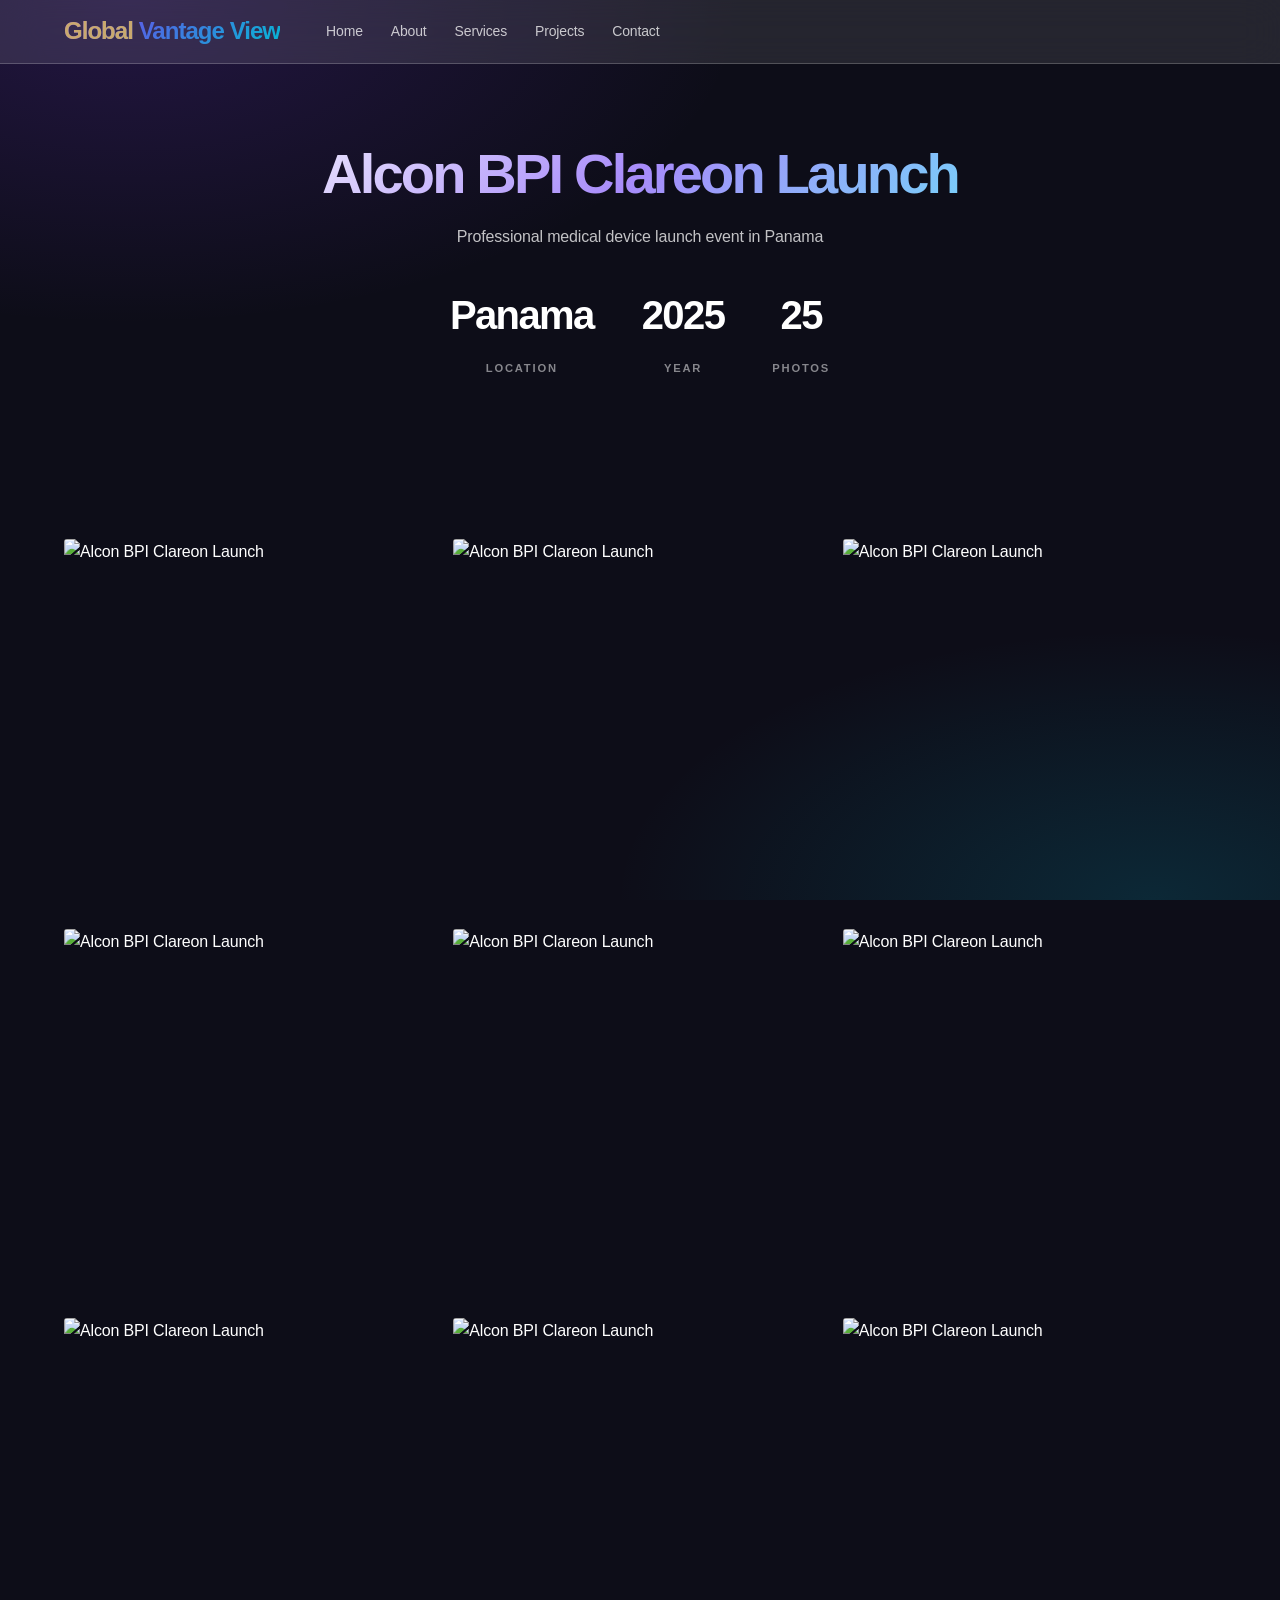
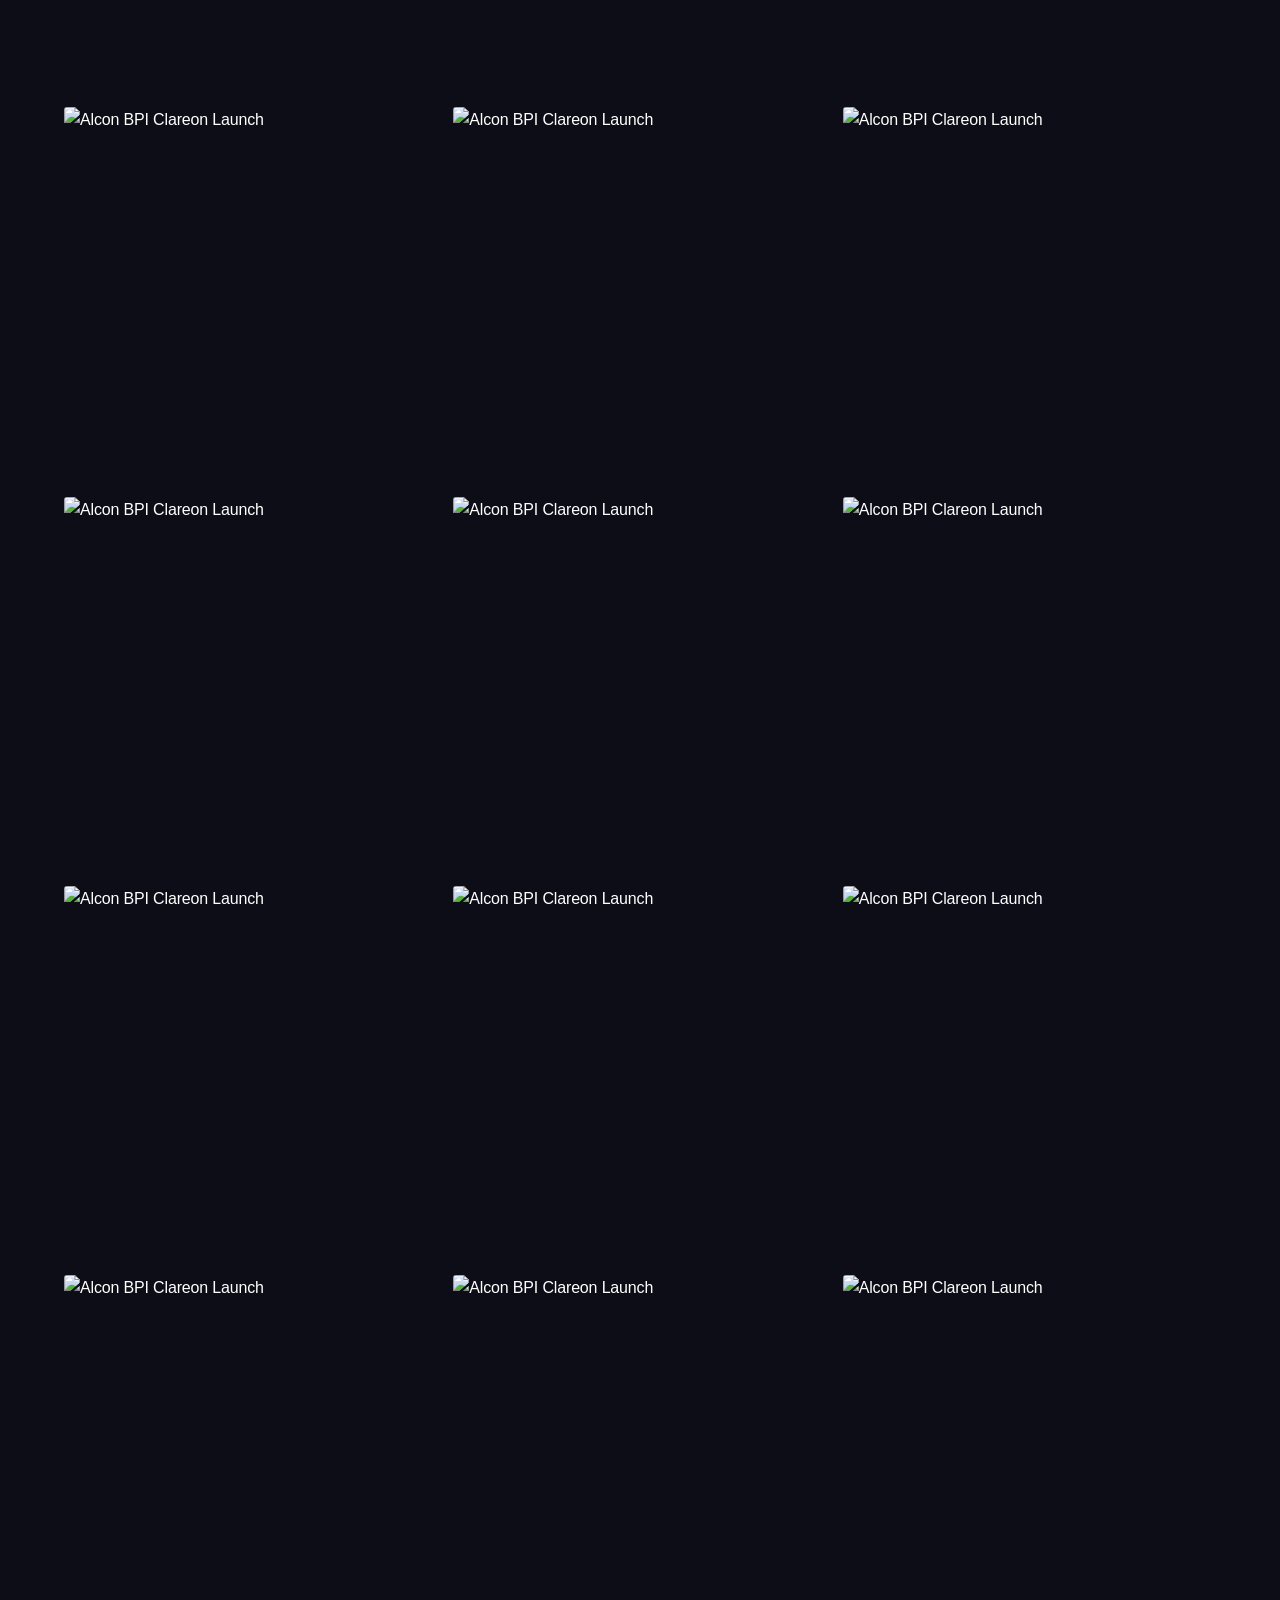
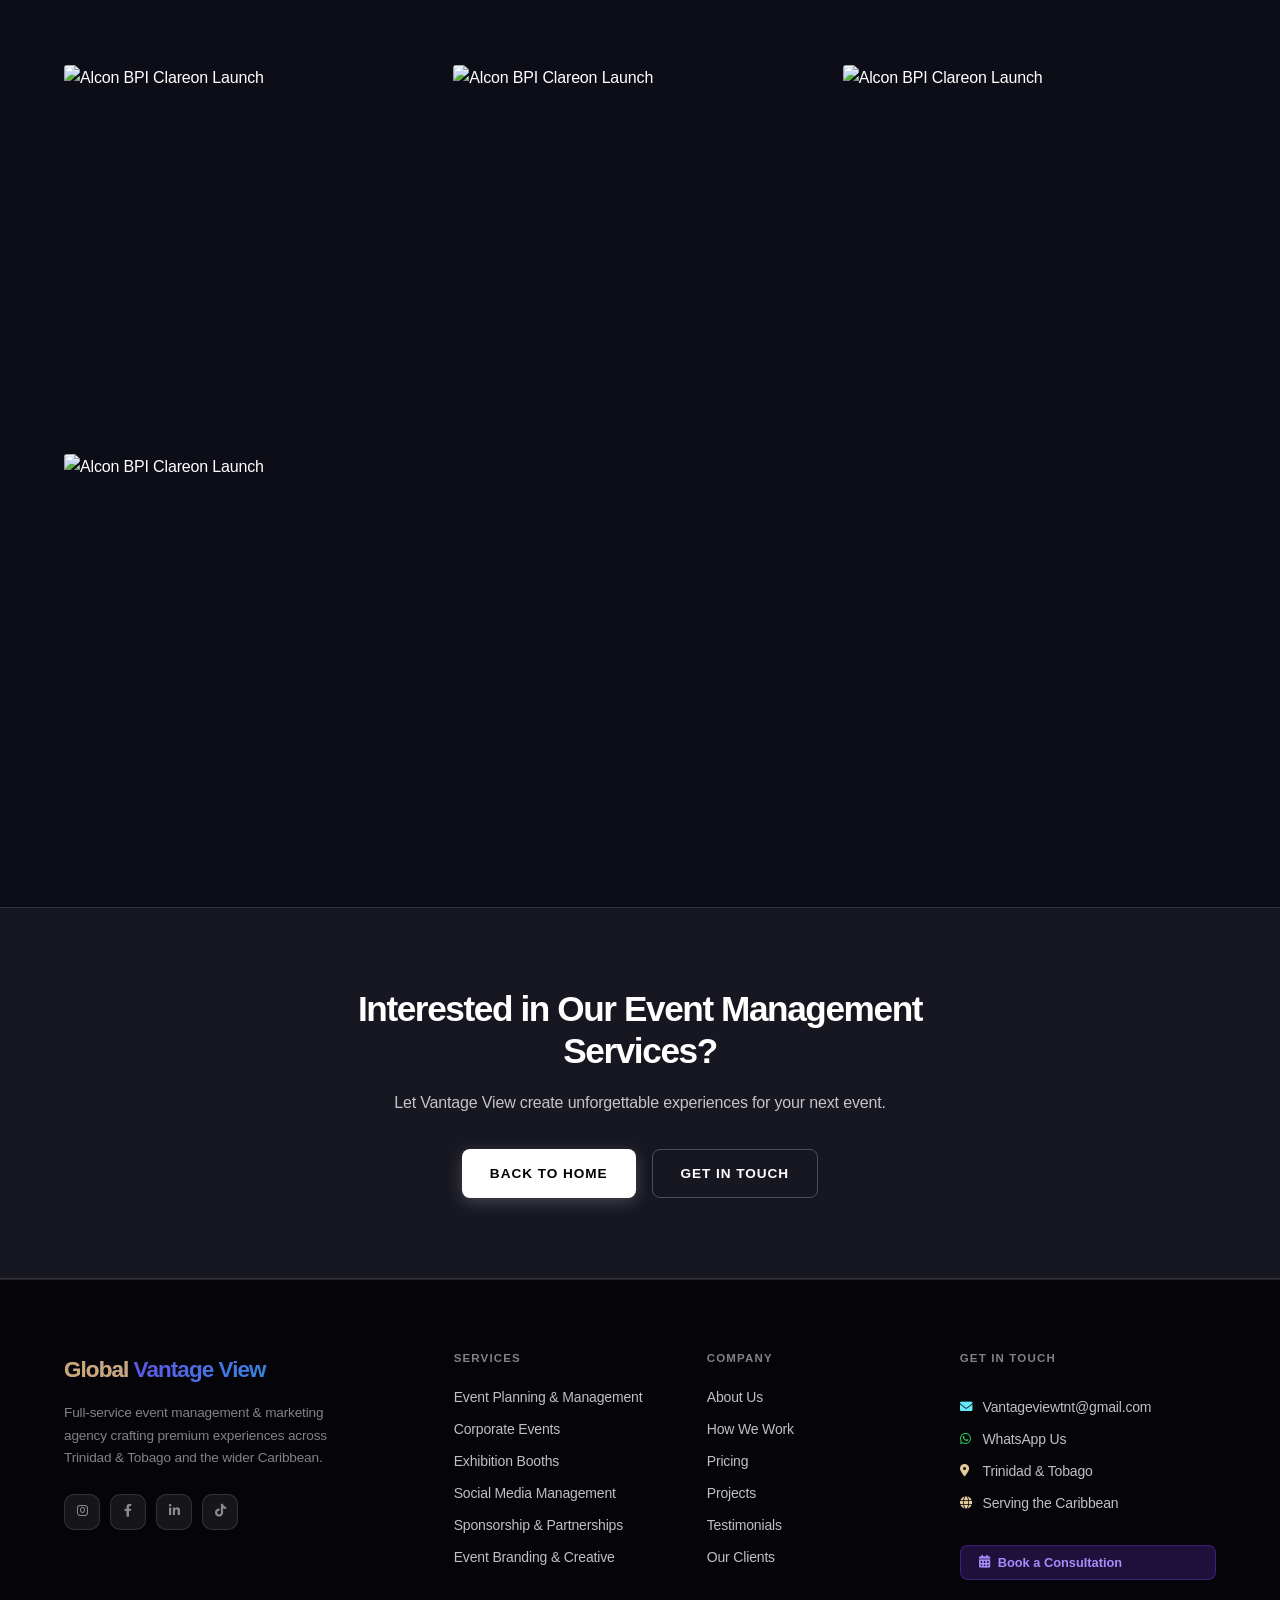
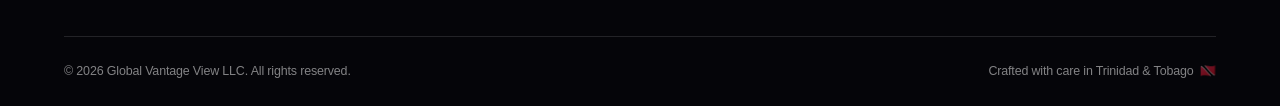
==== commit 0fa00e1c: "Rebrand to Global Vantage View with updated favicon and consistent footers - Update all copyright no" ====
--- a/alcon-gallery.html
+++ b/alcon-gallery.html
@@ -24,8 +24,8 @@
     <meta name="twitter:image" content="https://globalvantageview.com/ALCON Images/BPI_Clareon_Launch/20250703_182854096.jpg">
     
     <!-- Favicon -->
-    <link rel="icon" type="image/jpeg" href="Vantage_View_Logo.jpeg">
-    <link rel="apple-touch-icon" href="Vantage_View_Logo.jpeg">
+    <link rel="icon" type="image/png" href="favicon.png">
+    <link rel="apple-touch-icon" href="favicon.png">
     
     <!-- Stylesheets -->
     <link rel="stylesheet" href="styles.css">
@@ -59,7 +59,7 @@
     <nav class="navbar">
         <div class="nav-container">
             <div class="nav-logo">
-                <h2>Vantage View</h2>
+                <h2><span class="global-accent">Global</span> Vantage View</h2>
             </div>
             <ul class="nav-menu">
                 <li><a href="index.html" class="nav-link">Home</a></li>
@@ -125,8 +125,10 @@
     <footer class="footer">
         <div class="container">
             <div class="footer-grid">
+
+                <!-- Brand -->
                 <div class="footer-brand-col">
-                    <div class="footer-logo">Vantage View</div>
+                    <div class="footer-logo"><span class="global-accent">Global</span> Vantage View</div>
                     <p class="footer-tagline">Full-service event management &amp; marketing agency crafting premium experiences across Trinidad &amp; Tobago and the wider Caribbean.</p>
                     <div class="footer-socials">
                         <a href="#" aria-label="Instagram" class="footer-social"><i class="fab fa-instagram"></i></a>
@@ -135,6 +137,8 @@
                         <a href="#" aria-label="TikTok" class="footer-social"><i class="fab fa-tiktok"></i></a>
                     </div>
                 </div>
+
+                <!-- Services -->
                 <div class="footer-col">
                     <h4 class="footer-col-heading">Services</h4>
                     <ul class="footer-col-links">
@@ -146,6 +150,8 @@
                         <li><a href="index.html#services">Event Branding &amp; Creative</a></li>
                     </ul>
                 </div>
+
+                <!-- Company -->
                 <div class="footer-col">
                     <h4 class="footer-col-heading">Company</h4>
                     <ul class="footer-col-links">
@@ -157,18 +163,38 @@
                         <li><a href="index.html#clients">Our Clients</a></li>
                     </ul>
                 </div>
+
+                <!-- Contact -->
                 <div class="footer-col footer-contact-col">
                     <h4 class="footer-col-heading">Get in Touch</h4>
                     <ul class="footer-col-links">
-                        <li><a href="mailto:Vantageviewtnt@gmail.com"><i class="fas fa-envelope"></i> Vantageviewtnt@gmail.com</a></li>
-                        <li><a href="https://wa.me/18680000000" target="_blank" rel="noopener noreferrer"><i class="fab fa-whatsapp"></i> WhatsApp Us</a></li>
-                        <li><span><i class="fas fa-map-marker-alt"></i> Trinidad &amp; Tobago</span></li>
-                        <li><span><i class="fas fa-globe"></i> Serving the Caribbean</span></li>
+                        <li>
+                            <a href="mailto:Vantageviewtnt@gmail.com">
+                                <i class="fas fa-envelope"></i>
+                                Vantageviewtnt@gmail.com
+                            </a>
+                        </li>
+                        <li>
+                            <a href="https://wa.me/18680000000" target="_blank" rel="noopener noreferrer">
+                                <i class="fab fa-whatsapp"></i>
+                                WhatsApp Us
+                            </a>
+                        </li>
+                        <li>
+                            <span><i class="fas fa-map-marker-alt"></i> Trinidad &amp; Tobago</span>
+                        </li>
+                        <li>
+                            <span><i class="fas fa-globe"></i> Serving the Caribbean</span>
+                        </li>
                     </ul>
-                </div>
+                    <button type="button" onclick="openCalendly()" class="footer-book-btn">
+                        <i class="fas fa-calendar-alt"></i> Book a Consultation
+                    </button>
+                </div>
+
             </div>
             <div class="footer-bottom">
-                <p>&copy; <span class="cy"></span> Vantage View. All rights reserved.</p>
+                <p>&copy; <span class="cy"></span> Global Vantage View LLC. All rights reserved.</p>
                 <p class="footer-bottom-right">Crafted with care in Trinidad &amp; Tobago&nbsp;&nbsp;🇹🇹</p>
             </div>
         </div>
--- a/styles.css
+++ b/styles.css
@@ -168,6 +168,11 @@
     -webkit-background-clip: text;
     -webkit-text-fill-color: transparent;
     background-clip: text;
+}
+
+.global-accent {
+    -webkit-text-fill-color: var(--gold);
+    background: none;
 }
 
 .nav-menu {
